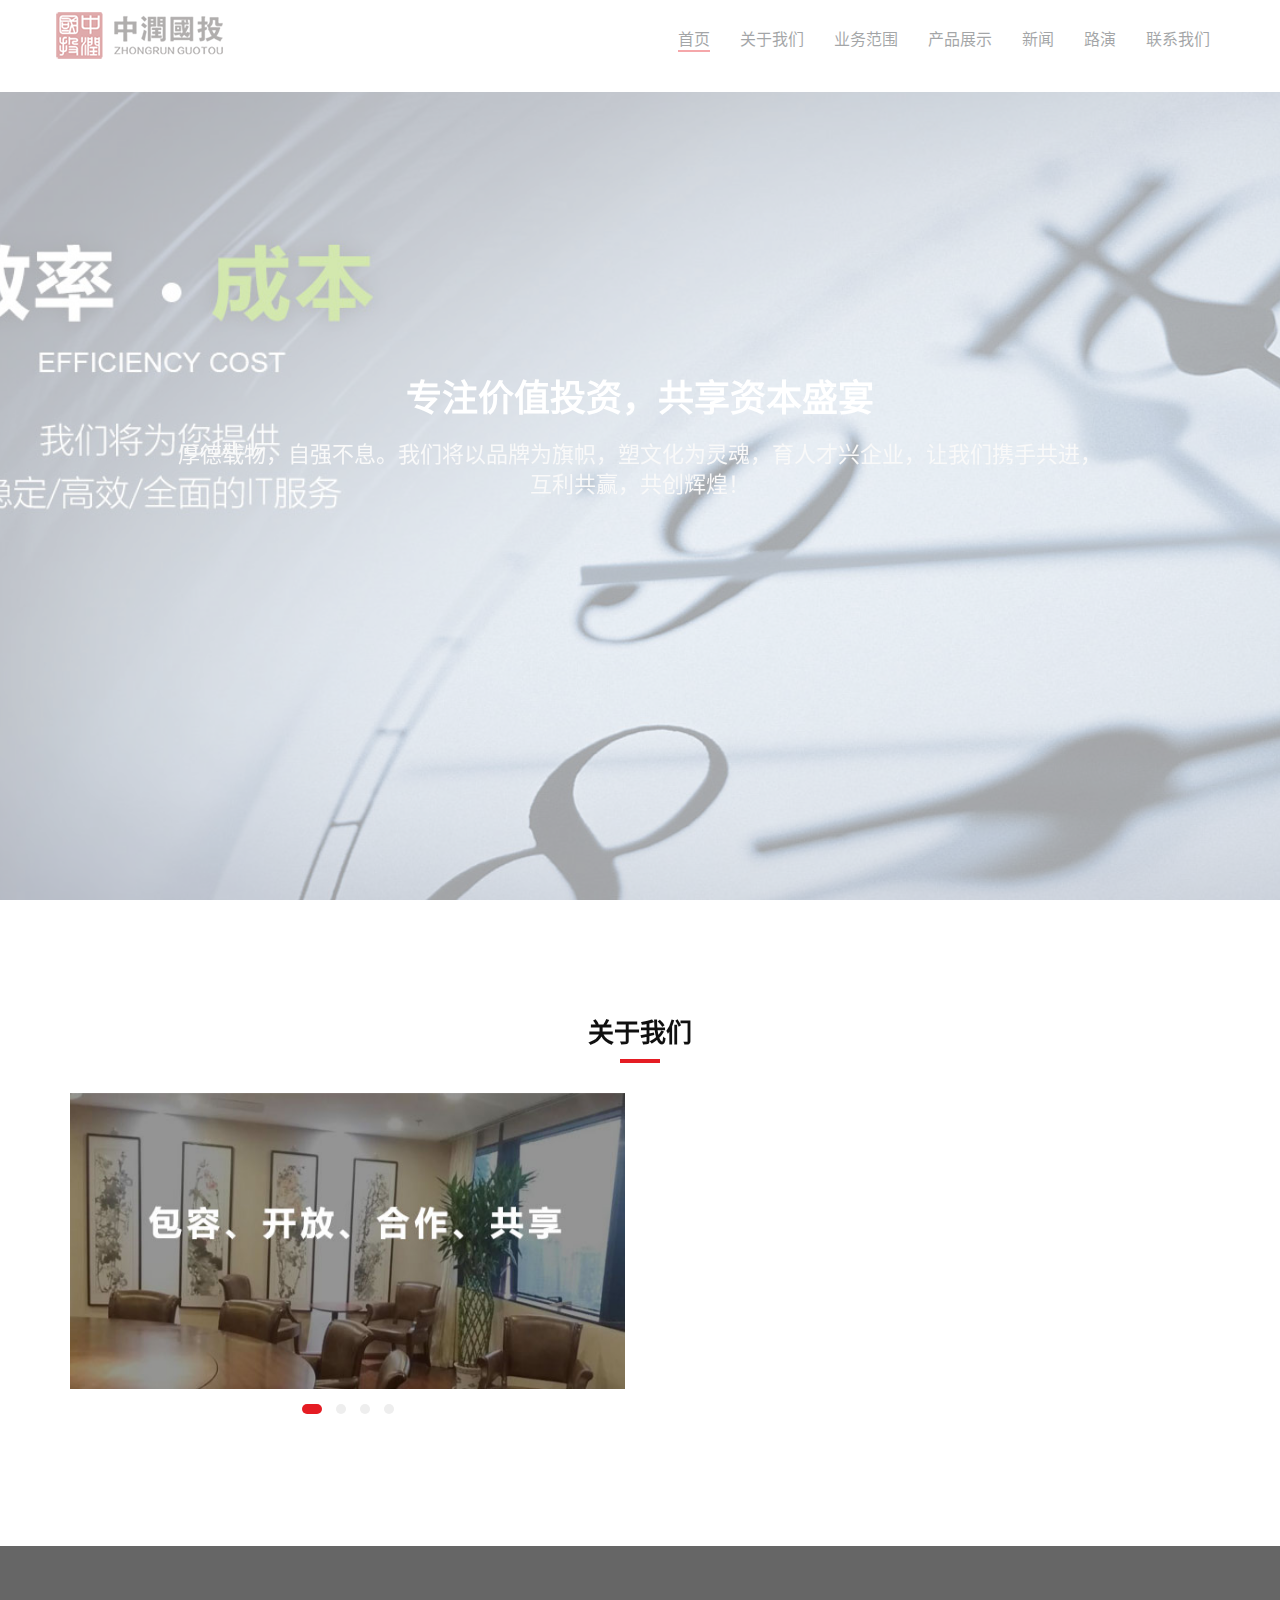
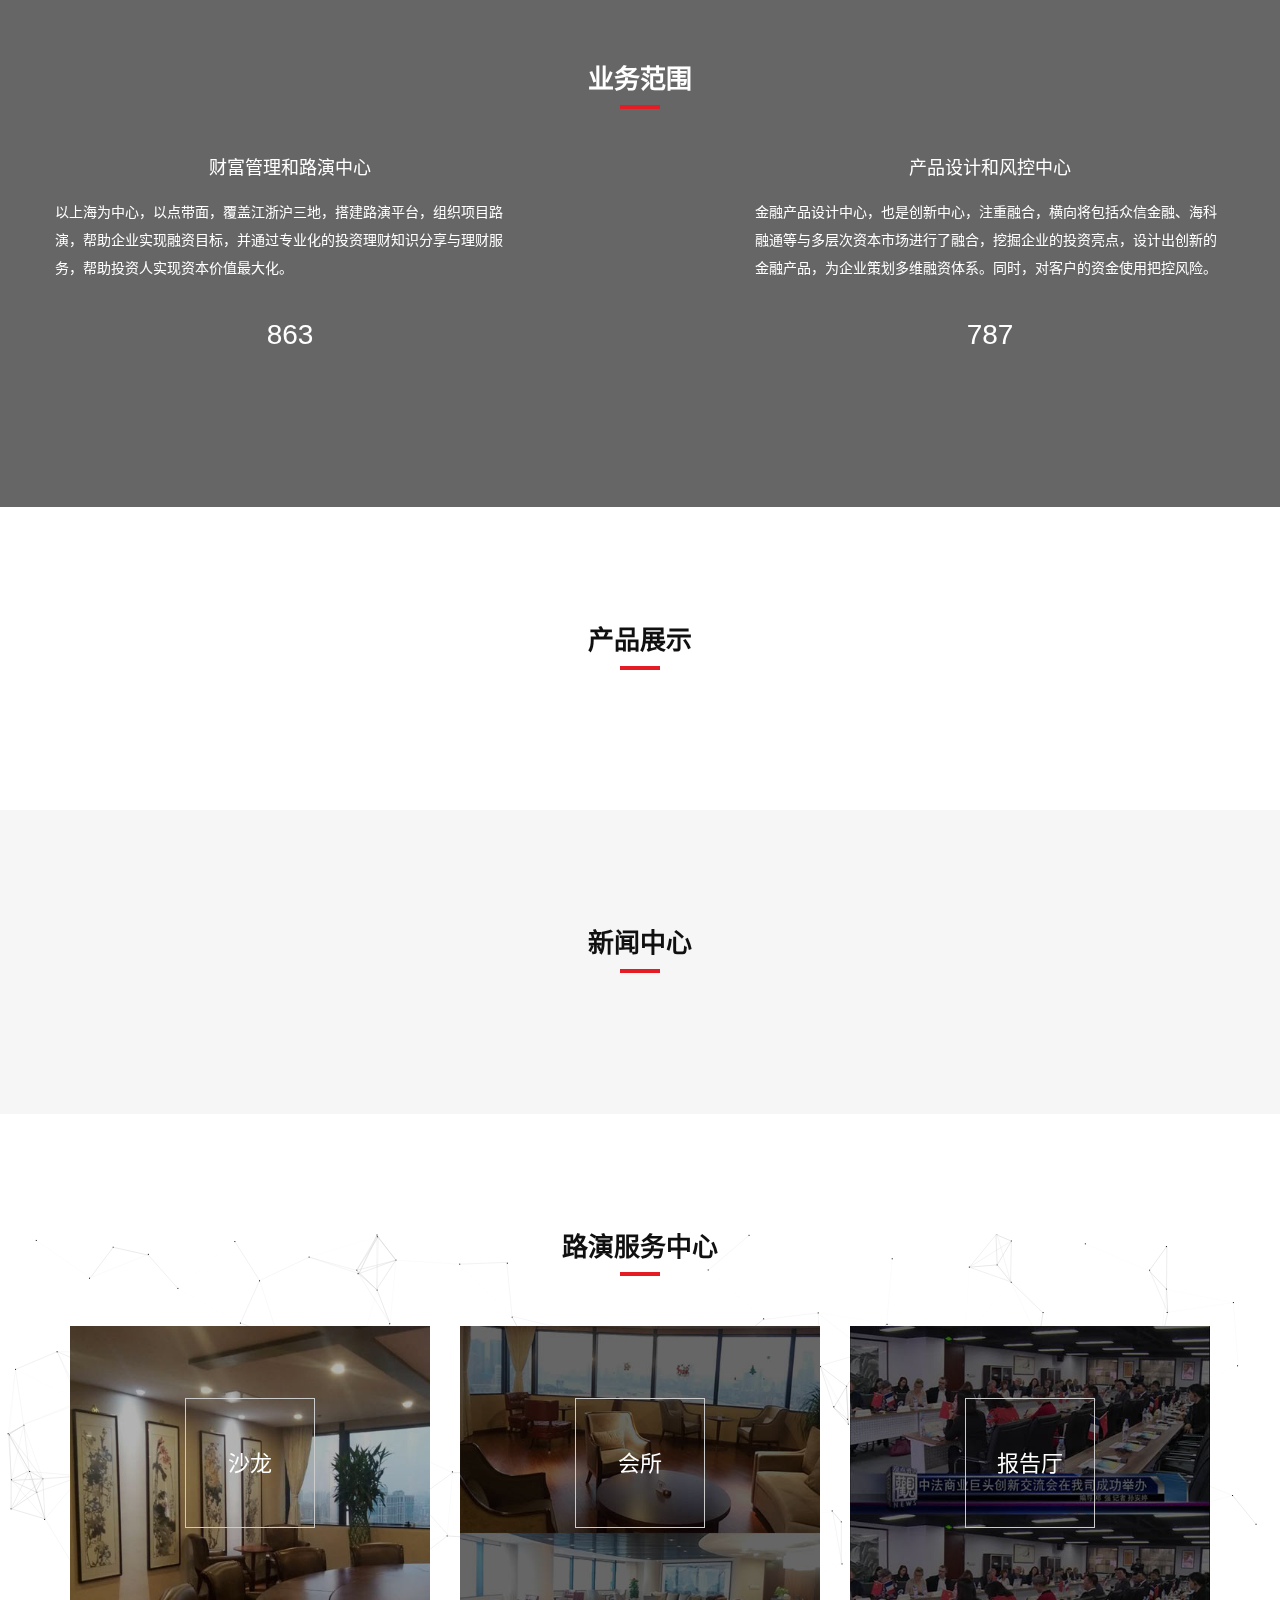
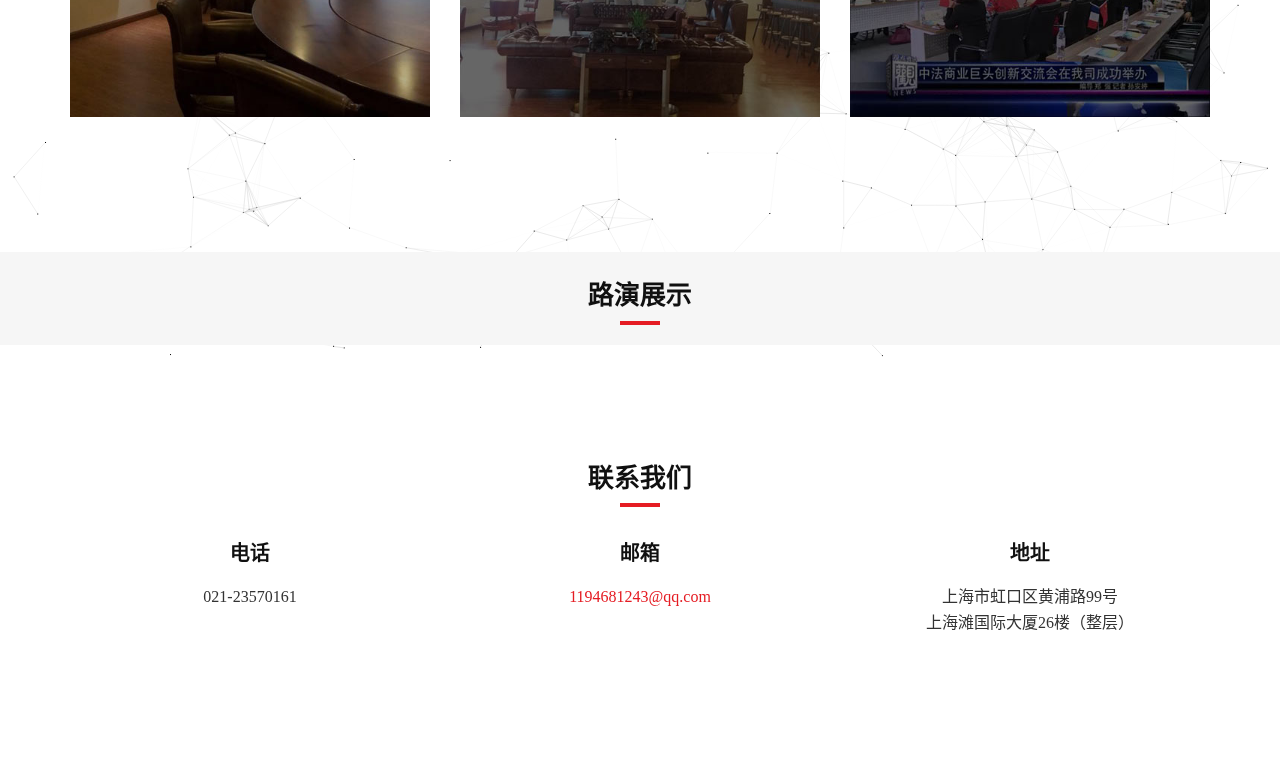
==== 滚动监听.html @ 7d0594b7 "首次提交" ====
<!DOCTYPE html>
<html lang="zh-CN">
<head>
    <meta charset="UTF-8">
    <meta name="renderer" content="webkit">
    <meta http-equiv="X-UA-Compatible" content="IE=edge">
    <meta name="viewport" content="width=device-width, initial-scale=1, maximum-scale=1.0, user-scalable=no">
    <link rel="shortcut icon" href="/favicon.ico" type="image/x-icon">
    <title>首页</title>
    <link type="text/css" rel="stylesheet" href="css/bootstrap.min.css" />
    <link type="text/css" rel="stylesheet" href="css/owl.carousel.css" />
    <link type="text/css" rel="stylesheet" href="css/owl.theme.default.css" />
    <link type="text/css" rel="stylesheet" href="css/magnific-popup.css" />
    <link rel="stylesheet" type="text/css" href="font-awesome-4.7.0/css/font-awesome.min.css">
    <link type="text/css" rel="stylesheet" href="css/style.css" />
    <script src="js/count.js"></script>
    <!--[if lt IE 9]>
    <script src="js/html5shiv.min.js"></script>
    <script src="js/respond.min.js"></script>
    <![endif]-->
</head>
<body>
<script>
    //IE9一下提示升级浏览器
    (function(window) {
        var theUA = window.navigator.userAgent.toLowerCase();
        if ((theUA.match(/msie\s\d+/) && theUA.match(/msie\s\d+/)[0]) || (theUA.match(/trident\s?\d+/) && theUA.match(/trident\s?\d+/)[0])) {
            var ieVersion = theUA.match(/msie\s\d+/)[0].match(/\d+/)[0] || theUA.match(/trident\s?\d+/)[0];
            if (ieVersion < 9) {
                var str = "为了更友好的访问网站，IE浏览器请用IE8以上版本";
                document.writeln("<pre style='text-align:center;color:#333;background-color:#fff; height:100%;border:0;position:fixed;top:0;left:0;width:100%;z-index:1234'>" +
                    "<p style='padding-top:200px;margin:0'><strong>" + str + "<br/></strong></p></pre>");
                document.execCommand("Stop");
            };
        }
    })(window);
</script>
<style type="text/css">


    .slideshow {
      position: absolute;
      width: 100%;
      height: 100%;
      overflow: hidden;
    }

    .slideshow-image {
      position: absolute;
      width: 100%;
      height: 100%;
      background: no-repeat 50% 50%;
      background-size: cover;
      -webkit-animation-name: kenburns;
              animation-name: kenburns;
      -webkit-animation-timing-function: linear;
              animation-timing-function: linear;
      -webkit-animation-iteration-count: infinite;
              animation-iteration-count: infinite;
      -webkit-animation-duration: 16s;
              animation-duration: 16s;
      opacity: 1;
      -webkit-transform: scale(1.2);
              transform: scale(1.2);
    }
    .slideshow-image:nth-child(1) {
      -webkit-animation-name: kenburns-1;
              animation-name: kenburns-1;
      z-index: 3;
    }
    .slideshow-image:nth-child(2) {
      -webkit-animation-name: kenburns-2;
              animation-name: kenburns-2;
      z-index: 2;
    }
    .slideshow-image:nth-child(3) {
      -webkit-animation-name: kenburns-3;
              animation-name: kenburns-3;
      z-index: 1;
    }
    .slideshow-image:nth-child(4) {
      -webkit-animation-name: kenburns-4;
              animation-name: kenburns-4;
      z-index: 0;
    }

    @-webkit-keyframes kenburns-1 {
      0% {
        opacity: 1;
        -webkit-transform: scale(1.2);
                transform: scale(1.2);
      }
      1.5625% {
        opacity: 1;
      }
      23.4375% {
        opacity: 1;
      }
      26.5625% {
        opacity: 0;
        -webkit-transform: scale(1);
                transform: scale(1);
      }
      100% {
        opacity: 0;
        -webkit-transform: scale(1.2);
                transform: scale(1.2);
      }
      98.4375% {
        opacity: 0;
        -webkit-transform: scale(1.21176);
                transform: scale(1.21176);
      }
      100% {
        opacity: 1;
      }
    }

    @keyframes kenburns-1 {
      0% {
        opacity: 1;
        -webkit-transform: scale(1.2);
                transform: scale(1.2);
      }
      1.5625% {
        opacity: 1;
      }
      23.4375% {
        opacity: 1;
      }
      26.5625% {
        opacity: 0;
        -webkit-transform: scale(1);
                transform: scale(1);
      }
      100% {
        opacity: 0;
        -webkit-transform: scale(1.2);
                transform: scale(1.2);
      }
      98.4375% {
        opacity: 0;
        -webkit-transform: scale(1.21176);
                transform: scale(1.21176);
      }
      100% {
        opacity: 1;
      }
    }
    @-webkit-keyframes kenburns-2 {
      23.4375% {
        opacity: 1;
        -webkit-transform: scale(1.2);
                transform: scale(1.2);
      }
      26.5625% {
        opacity: 1;
      }
      48.4375% {
        opacity: 1;
      }
      51.5625% {
        opacity: 0;
        -webkit-transform: scale(1);
                transform: scale(1);
      }
      100% {
        opacity: 0;
        -webkit-transform: scale(1.2);
                transform: scale(1.2);
      }
    }
    @keyframes kenburns-2 {
      23.4375% {
        opacity: 1;
        -webkit-transform: scale(1.2);
                transform: scale(1.2);
      }
      26.5625% {
        opacity: 1;
      }
      48.4375% {
        opacity: 1;
      }
      51.5625% {
        opacity: 0;
        -webkit-transform: scale(1);
                transform: scale(1);
      }
      100% {
        opacity: 0;
        -webkit-transform: scale(1.2);
                transform: scale(1.2);
      }
    }
    @-webkit-keyframes kenburns-3 {
      48.4375% {
        opacity: 1;
        -webkit-transform: scale(1.2);
                transform: scale(1.2);
      }
      51.5625% {
        opacity: 1;
      }
      73.4375% {
        opacity: 1;
      }
      76.5625% {
        opacity: 0;
        -webkit-transform: scale(1);
                transform: scale(1);
      }
      100% {
        opacity: 0;
        -webkit-transform: scale(1.2);
                transform: scale(1.2);
      }
    }
    @keyframes kenburns-3 {
      48.4375% {
        opacity: 1;
        -webkit-transform: scale(1.2);
                transform: scale(1.2);
      }
      51.5625% {
        opacity: 1;
      }
      73.4375% {
        opacity: 1;
      }
      76.5625% {
        opacity: 0;
        -webkit-transform: scale(1);
                transform: scale(1);
      }
      100% {
        opacity: 0;
        -webkit-transform: scale(1.2);
                transform: scale(1.2);
      }
    }
    @-webkit-keyframes kenburns-4 {
      73.4375% {
        opacity: 1;
        -webkit-transform: scale(1.2);
                transform: scale(1.2);
      }
      76.5625% {
        opacity: 1;
      }
      98.4375% {
        opacity: 1;
      }
      100% {
        opacity: 0;
        -webkit-transform: scale(1);
                transform: scale(1);
      }
    }
    @keyframes kenburns-4 {
      73.4375% {
        opacity: 1;
        -webkit-transform: scale(1.2);
                transform: scale(1.2);
      }
      76.5625% {
        opacity: 1;
      }
      98.4375% {
        opacity: 1;
      }
      100% {
        opacity: 0;
        -webkit-transform: scale(1);
                transform: scale(1);
      }
    }




</style>
<header id="home">
    <div class="bg-img" style="background-color:#000;">
        <div class="overlay"></div>
        <div class="slideshow">
          <div class="slideshow-image" style="background-image: url('images/3.jpg')"></div>
          <div class="slideshow-image" style="background-image: url('images/1.jpg')"></div>
          <div class="slideshow-image" style="background-image: url('images/11.jpg')"></div>
          <div class="slideshow-image" style="background-image: url('images/1.jpg')"></div>
        </div>
    </div>
    <nav id="nav" class="navbar nav-transparent">
        <div class="container">
            <div class="navbar-header">
                <div class="navbar-brand">
                    <a href="index.html">
                        <img class="logo img-responsive" src="images/logo.png" alt="logo">
                    </a>
                </div>
                <div class="nav-collapse">
                    <span></span>
                </div>
            </div>

            <ul class="main-nav nav navbar-nav navbar-right">
                <li><a href="#home">首页</a></li>
                <li class="">
                    <a href="#about">关于我们</a>
                    <!--<ul class="dropdown">-->
                        <!--<li><a href="">公司简介</a></li>-->
                        <!--<li><a href="">企业文化</a></li>-->
                        <!--<li><a href="">组织架构</a></li>-->
                        <!--<li><a href="">平移换股保障机制</a></li>-->
                    <!--</ul>-->
                </li>
                <li><a href="#business">业务范围</a></li>
                <li><a href="#pro">产品展示</a></li>
                <li><a href="#news">新闻</a></li>
                <li><a href="#show">路演</a></li>
                <!--<li><a href="#investment">投资者服务中心</a></li>-->
                <li><a href="#contact">联系我们</a>
                </li>
            </ul>

        </div>
    </nav>
    <div class="home-wrapper">
        <div class="container">
            <div class="row">
                <div class="col-md-10 col-md-offset-1">
                    <div class="home-content">
                        <h1 class="white-text">专注价值投资，共享资本盛宴</h1>
                        <h2 class="white-text">
                            厚德载物，自强不息。我们将以品牌为旗帜，塑文化为灵魂，育人才兴企业，让我们携手共进，互利共赢，共创辉煌！
                        </h2>
                        <!--<button class="white-btn">立即咨询</button>-->
                        <!--<button class="main-btn">联系我们</button>-->
                    </div>
                </div>

            </div>
        </div>
    </div>
</header>

<div id="about" class="section md-padding">
    <div class="container">
        <div class="section-header text-center">
            <h2 class="title">关于我们</h2>
        </div>
        <div class="row mt-30">
            <div class="col-md-6">
                <div id="about-slider" class="owl-carousel owl-theme">
                    <a href="#"><img class="img-responsive" src="images/a1.jpg" alt=""></a>
                    <img class="img-responsive" src="images/a2.jpg" alt="">
                    <img class="img-responsive" src="images/a1.jpg" alt="">
                    <img class="img-responsive" src="images/a1.jpg" alt="">
                </div>
            </div>
            <div class="col-md-6">
                <!--<p class="about-p">-->
                    <!--中润国投经济信息服务有限公司是经国家工商总局核准设立，管理总部在上海。公司专注于价值投资和财富管理，搭建独具特色的投资管理平台、强大的资产管理和财富管理服务平台、资本市场项目运营平台、挂牌上市企业股权（股票）对接平台等四大综合平台。目前在上海、杭州、广州、成都、沈阳、广西等地设立了中润国投分公司.-->
                <!--</p>-->
                <!--<p class="about-p">-->
                    <!--润谷东方（北京）国际投资有限责任公司旗下的中润国投经济信息服务有限公司是经国家工商总局审批注册成立的，专业从事项目投资、资产管理以及财富管理，致力于打造非银行类金融服务航母，未来将以企业本身的雄厚实力、广阔的资源背景以及对资本市场的深度了解为支撑...-->
                <!--</p>-->
                <!--<button class="main-btn">更多</button>-->
            </div>
        </div>
    </div>
</div>
<div id="business" class="section md-padding">
    <div class="bg-img" style="background-image: url('./images/4.jpg');">
        <div class="overlay"></div>
    </div>
    <div class="container">
        <div class="section-header text-center">
            <h2 class="title white-text">业务范围</h2>
        </div>
        <div class="row">
            <div class="row mt-30">
                <div class="col-sm-6 col-md-5 text-center">
                    <h4 class="white-text font-normal">财富管理和路演中心</h4>
                    <div class="white-text text-left business-text">
                        以上海为中心，以点带面，覆盖江浙沪三地，搭建路演平台，组织项目路演，帮助企业实现融资目标，并通过专业化的投资理财知识分享与理财服务，帮助投资人实现资本价值最大化。
                    </div>
                    <div class="counter col_fourth">
                        <div class="timer count-title white-text count-number" data-to="9866" data-speed="8000"></div>
                    </div>
                </div>
                <div class="col-sm-0 col-md-1"></div>
                <div class="col-sm-0 col-md-1"></div>
                <div class="col-sm-6 col-md-5 text-center">
                    <h4 class="white-text font-normal">产品设计和风控中心</h4>
                    <div class="white-text text-left business-text">
                        金融产品设计中心，也是创新中心，注重融合，横向将包括众信金融、海科融通等与多层次资本市场进行了融合，挖掘企业的投资亮点，设计出创新的金融产品，为企业策划多维融资体系。同时，对客户的资金使用把控风险。
                    </div>
                    <div class="counter col_fourth">
                        <div class="timer count-title white-text count-number" data-to="8998" data-speed="8000"></div>
                    </div>
                </div>
            </div>
        </div>
    </div>
</div>
<div id="pro" class="section md-padding">
    <div class="container">
        <div class="row">
            <div class="section-header text-center">
                <h2 class="title">产品展示</h2>
            </div>
        </div>
    </div>
</div>

<div id="news" class="section md-padding bg-grey">
    <div class="container">
        <div class="row">
            <div class="section-header text-center">
                <h2 class="title">新闻中心</h2>
            </div>
        </div>
        <div class="row">
            <div class="col-xs-6 col-md-4 col-sm-4">

            </div>
        </div>
    </div>
</div>

<div id="show" class="section md-padding">
    <div id="mycanves" style="position: relative;">
        <div class="container" id="canvesheight">
            <div class="row">
                <div class="section-header text-center">
                    <h2 class="title">路演服务中心</h2>
                </div>
            </div>
            <div class="row mt-30">
                <div class="col-sm-4 col-md-4 mb-15">
                    <a href="#">
                    <div class="luyan">
                        <div class="ly-img"><img src="images/luyan2.jpg" class="img-responsive"></div>
                        <div class="ly-name">
                            <span class="num num5 white-text">沙龙</span>
                            <div class="ly-text white-text">
                                投资人可以随时来我公司跟进项目进度、上市进度和业务增长进度，所投项目是否达到预计增长率，上市计划是否如期进行，您都可以在这里找到答案，如果客户觉得项目不错，也可以追加投资，项目的多元化可以让您分散投资，保值增值，拥有财富自由！
                            </div>
                        </div>
                    </div>
                    </a>
                </div>
                <div class="col-sm-4 col-md-4 mb-15">
                    <div class="luyan">
                        <div class="ly-img"><img src="images/luyan3.jpg" class="img-responsive"></div>
                        <div class="ly-name">
                            <span class="num num4 white-text">会所</span>
                            <div class="ly-text white-text">
                                我们提供优质的会所接待服务，欢迎客户伙伴邀约知己好友前来参观，也可以和我们的工作人员交流投资热点，商讨新形势下投资人的选择。中润国投作为一家有实力、有潜力的公司，愿意每一位有投资实力、投资意向的客户前来参观，无论您是经人介绍前来，还是和我们的客户一块前来，我们 都会用饱满的热情、周到的服务欢迎您的到来！
                            </div>
                        </div>
                    </div>
                </div>
                <div class="col-sm-4 col-md-4 mb-15">
                    <div class="luyan">
                        <div class="ly-img"><img src="images/luyan4.jpg" class="img-responsive"></div>
                        <div class="ly-name">
                            <span class="num num6 white-text">报告厅</span>
                            <div class="ly-text white-text">
                                报告厅报告厅报告厅报告厅报告厅报告厅报告厅报告厅报告厅报告厅报告厅报告厅报告厅报告厅报告厅报告厅报告厅报告厅报告厅报告厅报告厅报告厅报告厅报告厅报告厅报告厅报告厅报告厅报告厅
                            </div>
                        </div>
                    </div>
                </div>
            </div>

        </div>

    </div>
    <script src="js/canvas-nest.min.js"></script>
</div>

<div class="bg-grey">
    <div class="container">
        <div class="row mt-30">
            <div class="section-header text-center">
                <h2 class="title">路演展示</h2>
            </div>
        </div>
    </div>
</div>

<div id="contact" class="section md-padding">
    <div class="container">
        <div class="row">
            <div class="section-header text-center">
                <h2 class="title">联系我们</h2>
            </div>
            <div class="col-xs-6 col-md-4 col-sm-4">
                <div class="contact">
                    <i class="fa fa-phone"></i>
                    <h3>电话</h3>
                    <p>021-23570161</p>
                </div>
            </div>
            <div class="col-xs-6 col-md-4 col-sm-4">
                <div class="contact">
                    <i class="fa fa-envelope"></i>
                    <h3>邮箱</h3>
                    <p><a href="" class="__cf_email__">1194681243@qq.com</a></p>
                </div>
            </div>
            <div class="col-xs-12 col-md-4 col-sm-4">
                <div class="contact">
                    <i class="fa fa-map-marker"></i>
                    <h3>地址</h3>
                    <p>上海市虹口区黄浦路99号<br>上海滩国际大厦26楼（整层）</p>
                </div>
            </div>
            <!--<div class="col-md-8 col-md-offset-2">-->
                <!--<form class="contact-form">-->
                    <!--<input type="text" class="input" placeholder="您的称呼">-->
                    <!--<input type="email" class="input" placeholder="电子邮件">-->
                    <!--<input type="text" class="input" placeholder="联系电话">-->
                    <!--<textarea class="input" placeholder="咨询内容"></textarea>-->
                    <!--<button class="main-btn">提交留言</button>-->
                <!--</form>-->
            <!--</div>-->
        </div>
    </div>
</div>

<div id="back-to-top"></div>
<div id="preloader">
    <div class="preloader">
        <span></span>
        <span></span>
        <span></span>
        <span></span>
    </div>
</div>


<script src="js/jquery.min.js"></script>
<script type="text/javascript" src="js/bootstrap.min.js"></script>
<script type="text/javascript" src="js/owl.carousel.min.js"></script>
<script type="text/javascript" src="js/jquery.magnific-popup.js"></script>
<script type="text/javascript" src="js/main.js"></script>
<script src="js/count.js"></script>

<script src="js/divhover.js"></script>
<script>
    $(".num5").num({Type:'num5'});
    $(".num4").num({Type:'num4'});
    $(".num6").num({Type:'num6'});
</script>
</body>
</html>
---- css/style.css ----
body{font-family:"微软雅黑",'Microsoft YaHei';font-size:16px;line-height:1.6;overflow-x:hidden;color:#333333}
h1,h2,h3,h4,h5,h6{font-weight:700;margin-top:0;margin-bottom:20px;color:#101010}
h1{font-size:36px}
h2{font-size:26px;}
h3{font-size:20px}
h4{font-size:18px}
h5{font-size:16px}
.mt-30{
    margin-top: 30px;
}
.mb-15{
    margin-bottom: 15px;
}
.font-normal{
	font-weight:normal;
}
a{color:#e51c23;text-decoration:none;-webkit-transition:.2s opacity;transition:.2s opacity}
a:hover,a:focus{text-decoration:none;outline:0;opacity:.8;color:#e51c23}
.main-color{color:#e51c23}
.white-text{color:#fff}
::-moz-selection{background-color:#e51c23;color:#fff}
::selection{background-color:#e51c23;color:#fff}
ul,ol{margin:0;padding:0;list-style:none}
.section{position:relative}
.md-padding{padding-top:120px;padding-bottom:120px}
.sm-padding{padding-top:60px;padding-bottom:60px}
.bg-grey{background-color:#f6f6f6;}
.bg-dark{background-color:#1c1d21}
.bg-img{position:absolute;left:0;top:0;right:0;bottom:0;z-index:-1;background-position:center;background-size:cover;background-attachment:fixed}
.bg-img .overlay{position:absolute;left:0;top:0;right:0;bottom:0;opacity:.6;background:#000}
.section-header{position:relative;margin-bottom:0px}
.section-header .title{text-transform:capitalize}
.title:after{content:"";display:block;height:4px;width:40px;background-color:#e51c23;margin-top:10px}
.text-center .title:after{margin:10px auto 0}
input[type=text],input[type=email],input[type=password],input[type=number],input[type=date],input[type=url],input[type=tel],textarea{
    height:40px;width:100%;border:0;
    background:#ddd;
    border-bottom:2px solid #ddd;
    color:#333;
    padding:0 10px;
    opacity:.5;
    -webkit-transition:.2s border-color,.2s opacity;transition:.2s border-color,.2s opacity;
}
textarea{padding:10px;min-height:80px;resize:vertical}
input[type=text]:focus,input[type=email]:focus,input[type=password]:focus,input[type=number]:focus,input[type=date]:focus,input[type=url]:focus,input[type=tel]:focus,textarea:focus{
    border-color:#e51c23;opacity:1}
.main-btn,.white-btn,.outline-btn{
	display:inline-block;
	padding:2px 15px;
	margin:3px;
	border:2px solid transparent;
	border-radius:3px;
	-webkit-transition:.2s opacity;
	transition:.2s opacity;
    font-size:14px;
}
.main-btn{
	background:#e51c23;color:#fff
}
.white-btn{background:#fff;color:#10161a!important}
.outline-btn{background:0 0;color:#e51c23!important;border-color:#e51c23}
.main-btn:hover,.white-btn:hover,.outline-btn:hover{opacity:.8}
.navbar-brand{padding:0;height: 72px; max-height: 72px;}
.navbar-brand .logo{max-height:72px;display:block}
.about-p{
    font-size: 14px;
    line-height: 28px;
}
.business-text{
	font-size: 14px;
	line-height: 28px;
}
.count-title{
	font-size: 28px;
	margin-top: 30px;
	margin-bottom: 30px;
	/*color:#e51c23;*/
	font-family: arial, helvetica, sans-serif;
}


#nav{padding:10px 0;background:#fff;-webkit-transition:.2s padding;transition:.2s padding;z-index:999}
#nav.navbar{border:0;border-radius:0;margin-bottom:0}
#nav.fixed-nav{position:fixed;left:0;right:0;background-color:#fff!important;border-bottom:1px solid #eee}
#nav.nav-transparent{background:#fff;}
@media only screen and (min-width:768px){
	.main-nav li{padding:0 15px}
	.main-nav li a{-webkit-transition:.2s color;transition:.2s color}
	.main-nav>li>a{color:#10161a;padding:20px 0}
	#nav.nav-transparent:not(.fixed-nav) .main-nav>li>a{color:#10161a}
	.main-nav>li>a:hover,.main-nav>li>a:focus,.main-nav>li.active>a{background:0 0;color:#e51c23}
	.main-nav>li>a:after{content:"";display:block;background-color:#e51c23;height:2px;width:0%;-webkit-transition:.2s width;transition:.2s width}
	.main-nav>li>a:hover:after,.main-nav>li.active>a:after{width:100%}.has-dropdown{position:relative}.has-dropdown>a:before{font-family:fontawesome;content:"\f054";font-size:6px;margin-left:6px;float:right;-webkit-transform:rotate(90deg);-ms-transform:rotate(90deg);transform:rotate(90deg);-webkit-transition:.2s transform;transition:.2s transform}
	.dropdown{position:absolute;right:-50%;top:0;background-color:#e51c23;width:200px;-webkit-box-shadow:0 5px 5px -5px rgba(53,64,82,.2);box-shadow:0 5px 5px -5px rgba(53,64,82,.2);-webkit-transform:translateY(15px) translateX(50%);-ms-transform:translateY(15px) translateX(50%);transform:translateY(15px) translateX(50%);opacity:0;visibility:hidden;-webkit-transition:.2s all;transition:.2s all}
	.main-nav>.has-dropdown>.dropdown{top:100%;right:50%}.main-nav>.has-dropdown>.dropdown .dropdown.dropdown-left{right:150%}
	.dropdown li a{display:block;color:#fff;border-top:1px solid rgba(250,250,250,.1);padding:10px 0}
	.dropdown li:nth-child(1) a{border-top:0}
	.has-dropdown:hover>.dropdown{opacity:1;visibility:visible;-webkit-transform:translateY(0px) translateX(50%);-ms-transform:translateY(0px) translateX(50%);transform:translateY(0px) translateX(50%)}
	.has-dropdown:hover>a:before{-webkit-transform:rotate(0deg);-ms-transform:rotate(0deg);transform:rotate(0deg)}.nav-collapse{display:none}
}

@media only screen and (max-width:767px){
	.navbar-brand{height: 60px; max-height: 60px;}
	.navbar-brand .logo{max-height:60px;}

	#nav{padding:10px;}
	#nav.nav-transparent{background:#fff}
	.main-nav{
		position:fixed;right:0;
		height:calc(100vh - 80px);
		-webkit-box-shadow:0 80px 0 0 #1c1d21;
		box-shadow:0 80px 0 0 #1c1d21;
		max-width:250px;
		width:0%;
		-webkit-transform:translateX(100%);
		-ms-transform:translateX(100%);transform:translateX(100%);
		margin:0;overflow-y:auto;background:#1c1d21;-webkit-transition:.2s all;transition:.2s all;
	}
	#nav.open .main-nav{-webkit-transform:translateX(0%);-ms-transform:translateX(0%);transform:translateX(0%);width:100%}
	.main-nav li{border-top:1px solid rgba(250,250,250,.1)}
	.main-nav li a{display:block;color:#fff;-webkit-transition:.2s all;transition:.2s all}
	.main-nav>li.active{border-left:6px solid #e51c23}
	.main-nav li a:hover,.main-nav li a:focus{background-color:#e51c23;color:#fff;opacity:1}
	.has-dropdown>a:after{content:"\f054";font-family:fontawesome;float:right;-webkit-transition:.2s -webkit-transform;transition:.2s -webkit-transform;transition:.2s transform;transition:.2s transform,.2s -webkit-transform}
	.dropdown{opacity:0;visibility:hidden;height:0;background:rgba(250,250,250,.1)}.dropdown li a{padding:6px 10px}
	.has-dropdown.open-drop>a:after{-webkit-transform:rotate(90deg);-ms-transform:rotate(90deg);transform:rotate(90deg)}
	.has-dropdown.open-drop>.dropdown{opacity:1;visibility:visible;height:auto;-webkit-transition:.2s all;transition:.2s all}
}
.nav-collapse{
	position:relative;
	float:right;
	width:30px;height:30px;
	margin-top:5px;
	margin-right:5px;
	cursor:pointer;z-index:99999;
}
.nav-collapse span{
	display:block;
	-webkit-transform:translate(-50%,-50%);
	-ms-transform:translate(-50%,-50%);
	transform:translate(-50%,-50%);
	position:absolute;
	top:50%;left:50%;
	width:25px
}
.nav-collapse span:before,.nav-collapse span:after{content:"";display:block}

.nav-collapse span,.nav-collapse span:before,.nav-collapse span:after{
	height:4px;background:#10161a;
	-webkit-transition:.2s all;
	transition:.2s all;
}
.nav-collapse span:before{
	-webkit-transform:translate(0%,10px);
	-ms-transform:translate(0%,10px);
	transform:translate(0%,10px)}
	.nav-collapse span:after{-webkit-transform:translate(0%,-14px);
	-ms-transform:translate(0%,-14px);
	transform:translate(0%,-14px)
}
	#nav.open .nav-collapse span{background:0 0}
#nav.open .nav-collapse span:before{
		-webkit-transform:translateY(0px) rotate(-135deg);
	-ms-transform:translateY(0px) rotate(-135deg);
	transform:translateY(0px) rotate(-135deg)}
	#nav.open .nav-collapse span:after{-webkit-transform:translateY(-4px) rotate(135deg);
	-ms-transform:translateY(-4px) rotate(135deg);
	transform:translateY(-4px) rotate(135deg)
}
	header{position:relative}
	#home{height:100vh}
	#home .home-wrapper{
		position:absolute;left:0;right:0;top:50%;
		-webkit-transform:translateY(-50%);
		-ms-transform:translateY(-50%);
		transform:translateY(-50%);
		text-align:center
	}
	.home-content h1{text-transform:uppercase}
.home-content h2{font-size:22px;color:#eee;font-weight: normal;line-height: 30px;}
	home-content button{margin-top:20px}
	.header-wrapper h2{display:inline-block;margin-bottom:0}
	.header-wrapper .breadcrumb{float:right;background:0 0;margin-bottom:0}
	.header-wrapper .breadcrumb .breadcrumb-item.active{color:#868f9b}
	.breadcrumb>li+li:before{color:#868f9b}
	.about{position:relative;text-align:center;padding:40px 20px;border:1px solid #eee;margin:15px 0}
	.about i{font-size:36px;color:#e51c23;margin-bottom:20px}
	.about:after{content:"";background-color:#1c1d21;position:absolute;left:0;top:0;bottom:0;width:0%;z-index:-1;-webkit-transition:.2s width;transition:.2s width}.about:hover:after{width:100%}.about h3{-webkit-transition:.2s color;transition:.2s color}
	.about:hover h3{color:#fff}.work{position:relative;padding:20px}.work>img{width:100%}.work .overlay{background:#1c1d21;position:absolute;top:0;left:0;right:0;bottom:0;opacity:0;-webkit-transition:.2s opacity;transition:.2s opacity;-webkit-transition-delay:.2s;transition-delay:.2s}.work:hover .overlay{-webkit-transition-delay:0s;transition-delay:0s;opacity:.8}.work .work-content{position:absolute;left:25px;right:25px;top:50%;text-align:center;-webkit-transform:translateY(-50%);-ms-transform:translateY(-50%);transform:translateY(-50%)}.work .work-content h3{-webkit-transform:translateY(100%);-ms-transform:translateY(100%);transform:translateY(100%);opacity:0;color:#fff;margin-bottom:10px;-webkit-transition:.2s all;transition:.2s all;-webkit-transition-delay:.1s;transition-delay:.1s}.work:hover .work-content h3{-webkit-transform:translateY(0%);-ms-transform:translateY(0%);transform:translateY(0%);opacity:1;-webkit-transition-delay:.1s;transition-delay:.1s}.work .work-content span{display:block;text-transform:uppercase;-webkit-transform:translateY(100%);-ms-transform:translateY(100%);transform:translateY(100%);opacity:0;color:#e51c23;margin-bottom:5px;-webkit-transition:.2s all;transition:.2s all;-webkit-transition-delay:.2s;transition-delay:.2s}
	.work:hover .work-content span{
		-webkit-transform:translateY(0%);-ms-transform:translateY(0%);transform:translateY(0%);
		opacity:1;-webkit-transition-delay:0s;transition-delay:0s
	}
	.work .work-link{text-align:center;margin-top:20px;opacity:0;-webkit-transition:.2s opacity;transition:.2s opacity}
	.work .work-link a{display:inline-block;width:50px;height:50px;background-color:#e51c23;color:#fff;line-height:50px;text-align:center}.work:hover .work-link{-webkit-transition-delay:.2s;transition-delay:.2s;opacity:1}.service{position:relative;padding:40px 20px 40px 70px;margin:15px 0;border:1px solid #eee}.service i{position:absolute;left:20px;text-align:center;font-size:32px;color:#e51c23;border-radius:50%}
	.service:after{content:"";background-color:#1c1d21;position:absolute;left:0;top:0;bottom:0;width:0%;z-index:-1;-webkit-transition:.2s width;transition:.2s width}.service:hover:after{width:100%}.service h3{-webkit-transition:.2s color;transition:.2s color}
	.service:hover h3{color:#fff}
	.feature{margin:15px 0}
	.feature i{float:left;padding:5px;border-radius:50%;color:#e51c23;border:1px solid #e51c23;margin-right:5px}
	.number{text-align:center;margin:15px 0}
	.number i{color:#e51c23;font-size:36px;margin-bottom:20px}
	.number h3{font-size:36px;margin-bottom:10px}
	.pricing{position:relative;text-align:center;border:1px solid #eee;background-color:#fff;z-index:11;margin:15px 0}
	.pricing::after{content:"";background-color:#1c1d21;position:absolute;left:0;right:0;top:0;height:0%;z-index:-1;-webkit-transition:.2s height;transition:.2s height}.pricing:hover:after{height:100%}.pricing .price-head{position:relative;margin-bottom:20px}.pricing .price-title{display:block;padding:40px 0 20px;text-transform:uppercase;-webkit-transition:.2s color;transition:.2s color}.pricing:hover .price-title{color:#e51c23}
	.pricing .price{position:relative;width:140px;height:140px;line-height:140px;text-align:center;margin:auto;border-radius:50%;border:2px solid #e51c23}
	.pricing .price h3{font-size:42px;margin:0;-webkit-transition:.2s color;transition:.2s color;-webkit-transform:translateY(-50%);-ms-transform:translateY(-50%);transform:translateY(-50%);top:50%;position:absolute;left:0;right:0}
	.pricing:hover .price h3{color:#fff}.pricing .duration{display:block;font-size:14px;text-transform:uppercase;color:#10161a;-webkit-transition:.2s color;transition:.2s color}.pricing:hover .duration{color:#fff}.pricing .price-btn{padding-top:20px;padding-bottom:40px}.testimonial{margin:15px 0}.testimonial-meta{position:relative;padding-left:90px;height:70px;margin-bottom:20px;padding-top:10px}.testimonial img{position:absolute;left:0;top:0;width:70px!important;height:70px!important;border-radius:50%}.testimonial h3{margin-bottom:5px}.testimonial span{font-size:14px;color:#e51c23;text-transform:uppercase}.team{position:relative;background-color:#f4f4f4;padding:40px 20px;margin:15px 0}.team::after{content:"";background-color:#1c1d21;position:absolute;left:0;right:0;top:0;height:0%;z-index:1;-webkit-transition:.2s height;transition:.2s height}.team:hover:after{height:100%}.team-img{position:relative;margin-bottom:20px;z-index:11}.team-img>img{width:100%}.team .overlay{background:#1c1d21;position:absolute;bottom:0;left:0;right:0;top:0;opacity:0;-webkit-transition:.2s opacity;transition:.2s opacity}.team:hover .overlay{opacity:.8}
	.team .team-content{text-align:center;position:relative;z-index:11}.team .team-content h3{margin-bottom:10px;-webkit-transition:.2s color;transition:.2s color}
	.team .team-content span{font-size:14px;text-transform:uppercase;-webkit-transition:.2s color;transition:.2s color}.team:hover .team-content h3{color:#fff}.team:hover .team-content span{color:#e51c23}
.team .team-social{position:absolute;top:0;right:0;opacity:0;-webkit-transition:.2s opacity;transition:.2s opacity}.team .team-social a{display:block;line-height:50px;width:50px;text-align:center;background-color:#e51c23;color:#fff}.team:hover .team-social{opacity:1}.blog{background-color:#fff;margin:15px 0}.blog .blog-content{padding:20px 20px 40px}.blog .blog-meta{margin-bottom:20px}.blog .blog-meta li{display:inline-block;font-size:14px;color:#10161a;margin-right:10px}
.blog .blog-meta li i{color:#e51c23;margin-right:5px}#main .blog .blog-content{padding:20px 0 0}#main .blog{margin-top:0}.blog-tags{margin:40px 0}.blog-tags h5{margin-bottom:0;display:inline-block}.blog-tags a{display:inline-block;padding:6px 13px;font-size:14px;margin:2px 0;background:#f4f4f4;color:#10161a}.blog-tags a:hover{color:#fff;background-color:#6195ff}.blog-tags a i{margin-right:3px;color:#6195ff}.blog-tags a:hover i{color:#fff}.blog-author{margin:40px 0}.blog-author .media .media-left{padding-right:20px}.blog-author .media{padding:20px;border:1px solid #eee}.blog-author .media .media-heading{padding-bottom:20px;margin-bottom:20px;border-bottom:1px solid #eee}
.blog-author .media .media-heading h3{display:inline-block;margin:0;text-transform:uppercase}
.blog-author .media .media-heading .author-social{float:right}
.blog-author .author-social a{display:inline-block;width:24px;height:24px;text-align:center;line-height:24px;border-radius:3px;margin-left:5px;color:#fff;background-color:#6195ff}
.blog-comments{margin:40px 0}
.blog-comments .media{padding:20px;background-color:#fff;border-top:1px solid #eee;border-bottom:0;border-right:1px solid #eee;border-left:1px solid #eee;margin-top:0}
.blog-comments .media:first-child{border-bottom:0}.blog-comments .media:last-child{border-bottom:1px solid #eee}
.blog-comments .media .media-left{padding-right:20px}
.blog-comments .media .media-body .media-heading{text-transform:uppercase;margin-bottom:10px}
.blog-comments .media .media-body .media-heading .time{font-size:12px;margin-left:20px;font-weight:400;color:#868f9b}
.blog-comments .media .media-body .media-heading .reply{float:right;margin:0;font-size:12px;text-transform:uppercase;font-weight:400}
.blog-comments .media.author{background-color:#f4f4f4;border-color:#e51c23;border-bottom:1px solid #e51c23}
.blog-comments .media.author>.media-body>.media-heading{color:#e51c23}
.blog-comments .media.author+.media{border-top:0}
.reply-form{margin:40px 0}
.reply-form form .input,.reply-form form .input,.reply-form form textarea{margin-bottom:20px}
.reply-form form .input,.reply-form form .input{width:calc(50% - 10px);display:inline-block}
.reply-form form .input:nth-child(2){margin-left:15px}#aside .widget{margin-bottom:40px}
.widget h3{text-transform:uppercase}#aside .widget-search{position:relative}
#aside .widget-search .search-input{padding-right:50px}
#aside .widget-search .search-btn{position:absolute;right:0;bottom:0;width:40px;height:40px;border:0;line-height:40px;background-color:transparent;color:#e51c23}
.widget-category a{display:block;font-size:14px;color:#354052;border-bottom:1px solid #eee;padding:5px}
.widget-category a:nth-child(1){border-top:1px solid #eee}.widget-category a span{float:right;color:#e51c23}
.widget-category a:hover{color:#e51c23}.widget-tags a{display:inline-block;padding:6px 13px;font-size:14px;margin:2px 0;background:#f4f4f4;color:#10161a}
.widget-tags a:hover{color:#fff;background-color:#e51c23}.widget-post{min-height:70px;margin-bottom:25px}
.widget-post img{display:block;float:left;margin-right:10px;margin-top:5px}.widget-post a{display:block;color:#10161a}.widget-post a:hover{color:#e51c23}
.widget-post .blog-meta{display:inline-block}.widget-post .blog-meta li{display:inline-block;margin-right:5px;color:#e51c23;font-size:12px}
.widget-post li i{color:#e51c23;margin-right:5px}
.contact{margin:15px 0;text-align:center}
.contact i{font-size:36px;color:#e51c23;margin-bottom:20px}
.contact-form{text-align:center;margin-top:40px}.contact-form .input{margin-bottom:20px}
.contact-form .input:nth-child(1),.contact-form .input:nth-child(2){width:calc(50% - 10px)}
.contact-form .input:nth-child(2){margin-left:15px}#footer{position:relative}.footer-logo{text-align:center;margin-bottom:40px}
.footer-logo>a>img{max-height:80px}.footer-follow{text-align:center;margin-bottom:20px}
.footer-follow li{display:inline-block;margin-right:10px;margin-bottom:13px}
.footer-follow li a{display:inline-block;width:50px;height:50px;line-height:50px;text-align:center;border-radius:3px;background-color:#e51c23;color:#fff}
.footer-copyright p{text-align:center;font-size:14px;text-transform:uppercase;margin:0}
@media only screen and (max-width:991px){

}
@media only screen and (max-width:767px){
    body{
        font-size: 14px;
    }
	.md-padding {
		padding-top: 90px;
		padding-bottom: 0px;
	}
	.count-title{
		font-size: 22px;
		margin-top:0px;
		margin-bottom: 30px;
		/*border-bottom: 1px #4f5f65 solid;*/
	}
	.row {
		 margin-right: 0px;
		 margin-left: 0px;
	}
    .contact i{
        font-size:22px;color:#e51c23;margin-bottom:8px;
    }
    .contact h3{
        font-size: 14px;
        font-weight:normal;
        margin-bottom: 10px;
    }
	.section-header h2.title{font-size:22px}
	.main-btn,.default-btn,.outline-btn,.white-btn{padding:3px 10px;font-size:14px}
	.home-content h1{font-size:22px}
	.home-content h2{font-size:14px;color:#eee;font-weight: normal;line-height: 24px;}
	.header-wrapper h2{margin-bottom:20px;text-align:center;display:block}
	.header-wrapper .breadcrumb{float:none;text-align:center}
}
@media only screen and (max-width:480px){
	#portfolio [class*=col-xs]{width:100%}
	#numbers [class*=col-xs]{width:100%}
	.contact-form .input:nth-child(1),.contact-form .input:nth-child(2){width:100%}
	.contact-form .input:nth-child(2){margin-left:0}.reply-form form .input,.reply-form form .input{width:100%}
	.reply-form form .input:nth-child(2){margin-left:0}
	.blog-author .media .media-left{display:block;padding-right:0;margin-bottom:20px}.blog-author .media{text-align:center}
	.blog-author .media .media-heading .author-social{margin-top:10px;float:none}
	.blog-author .media .media-left img{margin:auto}.blog-comments .media .media{margin:0 -15px}}
	.owl-theme .owl-dots .owl-dot span{border:0;background:#eee;-webkit-transition:.2s all;transition:.2s all}
	.owl-theme .owl-dots .owl-dot:hover span{background:#e51c23}.owl-theme .owl-dots .owl-dot.active span{background:#e51c23;width:20px}
	.owl-theme .owl-nav{opacity:0;-webkit-transition:.2s opacity;transition:.2s opacity}.owl-theme:hover .owl-nav{opacity:1}
	.owl-theme .owl-nav [class*=owl-]{
		position:absolute;
        top:50%;
		-webkit-transform:translateY(-50%);
		-ms-transform:translateY(-50%);
		transform:translateY(-50%);
		background:#e51c23;
        color:#fff;
        padding:0;
        width:40px;
        height:40px;
        border-radius:3px;
        line-height:40px;
        margin:0
	}
	.owl-theme .owl-prev{left:0}.owl-theme .owl-next{right:0}
	.owl-theme .owl-nav [class*=owl-]:hover{opacity:.8;background:#e51c23}
	#back-to-top{display:none;position:fixed;bottom:20px;right:20px;width:50px;height:50px;line-height:50px;text-align:center;background:#e51c23;border-radius:3px;color:#fff;z-index:9999;-webkit-transition:.2s opacity;transition:.2s opacity;cursor:pointer}
	#back-to-top:after{content:"\f106";font-family:fontawesome}
	#back-to-top:hover{opacity:.8}#preloader{position:fixed;left:0;top:0;bottom:0;right:0;background-color:#fff;z-index:99999}
	.preloader{position:absolute;left:50%;top:50%;-webkit-transform:translate(-50%,-50%);-ms-transform:translate(-50%,-50%);transform:translate(-50%,-50%)}
	.preloader span{display:inline-block;background-color:#e51c23;width:25px;height:25px;-webkit-animation:1s preload ease-in-out infinite;animation:preload 1s ease-in-out infinite;-webkit-transform:scale(0);-ms-transform:scale(0);transform:scale(0);border-radius:50%}
	.preloader span:nth-child(1){-webkit-animation-delay:0s;animation-delay:0s}
	.preloader span:nth-child(2){-webkit-animation-delay:.1s;animation-delay:.1s}
	.preloader span:nth-child(3){-webkit-animation-delay:.15s;animation-delay:.15s}
	.preloader span:nth-child(4){-webkit-animation-delay:.2s;animation-delay:.2s}
	@-webkit-keyframes preload{0%{-webkit-transform:scale(0);transform:scale(0)}50%{-webkit-transform:scale(1);transform:scale(1)}100%{-webkit-transform:scale(0);transform:scale(0)}}
	@keyframes preload{
		0%{-webkit-transform:scale(0);transform:scale(0)}
		50%{-webkit-transform:scale(1);transform:scale(1)}
		100%{-webkit-transform:scale(0);transform:scale(0)}
	}

@media (min-width: 1024px) and (max-width: 1199px) {
    .about-p{
        font-size: 13px;
        line-height: 26px;
    }
    .main-btn,.white-btn,.outline-btn{
        font-size:13px;
    }
}

.luyan{
	position: relative;
    width: 100%;
}
.ly-name{
	position: absolute;
	left:0;
	top:0;
	max-width: 100%;
	text-align: center;
}
.ly-text{
    font-size: 12px;
    line-height: 24px;
    width: 90%;
    margin:20px auto 0 auto;
    text-align: left;
    opacity: 0;
}
.num{
    display: inline-block;
    width: 130px;height: 130px;
    border: 1px solid #ccc;
    line-height: 130px;text-align: center;
    position: relative;
    font-size: 22px;
    margin-top: 20%;
}
.ly-img{
    width: 100%;
    overflow: hidden;
}
.ly-img img{
    transition:all .5s ease;
}
.luyan:hover img{
    -webkit-transform:scale(1.1);transform:scale(1.1)
}

.luyan:hover .ly-text{
    animation: text-fade-in;/*动画名称*/
    animation-duration: 1.5s;/*动画持续时间*/
    -webkit-animation:text-fade-in  1.5s;/*针对webkit内核*/
    animation-fill-mode: forwards;
}
@keyframes text-fade-in {
    0% {opacity: 0.2;}
    40% {opacity: 0.5;}
    100% {opacity: 1;}
}
@-webkit-keyframes text-fade-in {/*针对webkit内核*/
    0% {opacity: 0.2;}
    40% {opacity: 0.5;}
    100% {opacity: 1;}
}
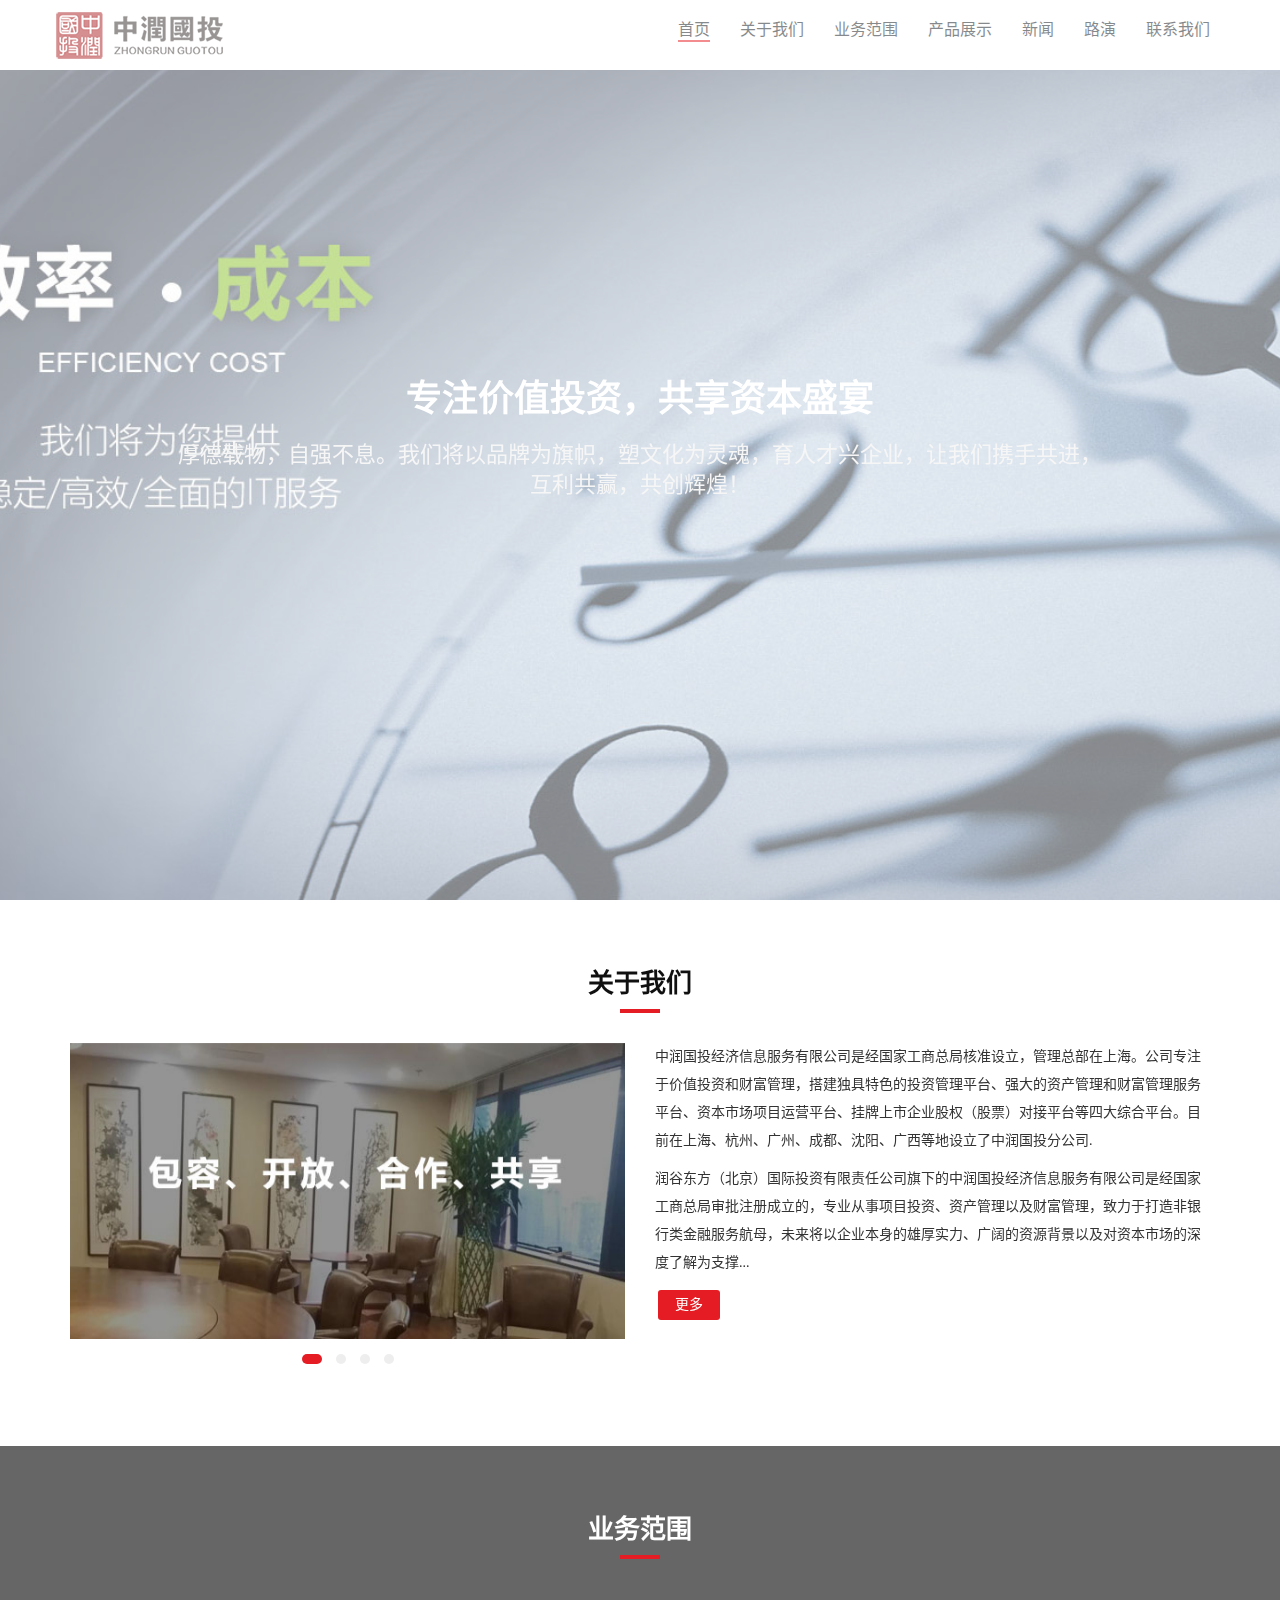
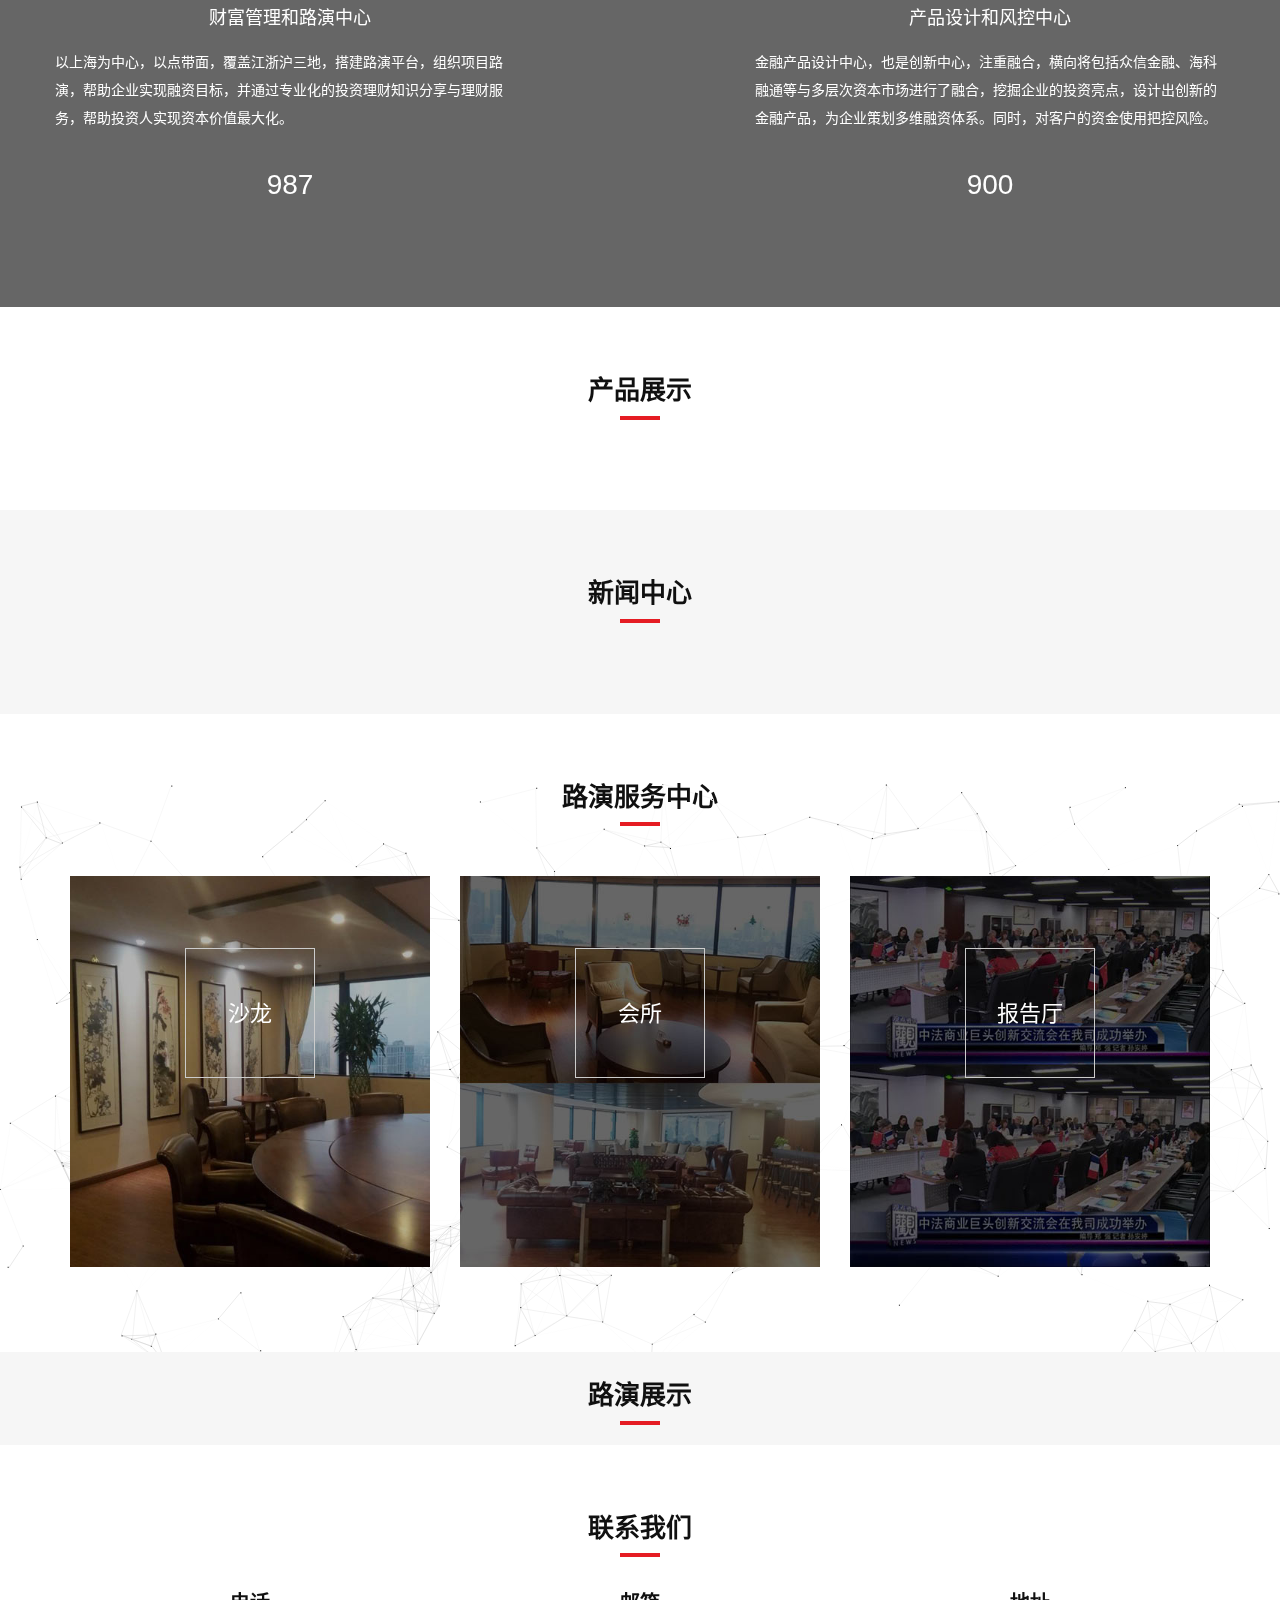
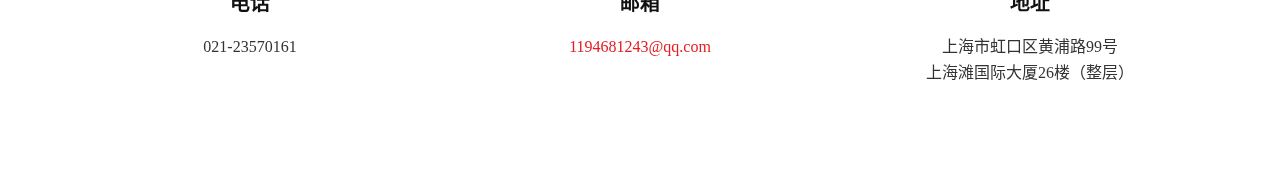
==== commit b66ebf1c: "修改首页和样式’ wq q!" ====
--- a/滚动监听.html
+++ b/滚动监听.html
@@ -359,13 +359,13 @@
                 </div>
             </div>
             <div class="col-md-6">
-                <!--<p class="about-p">-->
-                    <!--中润国投经济信息服务有限公司是经国家工商总局核准设立，管理总部在上海。公司专注于价值投资和财富管理，搭建独具特色的投资管理平台、强大的资产管理和财富管理服务平台、资本市场项目运营平台、挂牌上市企业股权（股票）对接平台等四大综合平台。目前在上海、杭州、广州、成都、沈阳、广西等地设立了中润国投分公司.-->
-                <!--</p>-->
-                <!--<p class="about-p">-->
-                    <!--润谷东方（北京）国际投资有限责任公司旗下的中润国投经济信息服务有限公司是经国家工商总局审批注册成立的，专业从事项目投资、资产管理以及财富管理，致力于打造非银行类金融服务航母，未来将以企业本身的雄厚实力、广阔的资源背景以及对资本市场的深度了解为支撑...-->
-                <!--</p>-->
-                <!--<button class="main-btn">更多</button>-->
+                <p class="about-p">
+                    中润国投经济信息服务有限公司是经国家工商总局核准设立，管理总部在上海。公司专注于价值投资和财富管理，搭建独具特色的投资管理平台、强大的资产管理和财富管理服务平台、资本市场项目运营平台、挂牌上市企业股权（股票）对接平台等四大综合平台。目前在上海、杭州、广州、成都、沈阳、广西等地设立了中润国投分公司.
+                </p>
+                <p class="about-p">
+                    润谷东方（北京）国际投资有限责任公司旗下的中润国投经济信息服务有限公司是经国家工商总局审批注册成立的，专业从事项目投资、资产管理以及财富管理，致力于打造非银行类金融服务航母，未来将以企业本身的雄厚实力、广阔的资源背景以及对资本市场的深度了解为支撑...
+                </p>
+                <button class="main-btn">更多</button>
             </div>
         </div>
     </div>
--- a/css/style.css
+++ b/css/style.css
@@ -22,7 +22,7 @@
 ::selection{background-color:#e51c23;color:#fff}
 ul,ol{margin:0;padding:0;list-style:none}
 .section{position:relative}
-.md-padding{padding-top:120px;padding-bottom:120px}
+.md-padding{padding-top:70px;padding-bottom:70px}
 .sm-padding{padding-top:60px;padding-bottom:60px}
 .bg-grey{background-color:#f6f6f6;}
 .bg-dark{background-color:#1c1d21}
@@ -60,8 +60,8 @@
 .white-btn{background:#fff;color:#10161a!important}
 .outline-btn{background:0 0;color:#e51c23!important;border-color:#e51c23}
 .main-btn:hover,.white-btn:hover,.outline-btn:hover{opacity:.8}
-.navbar-brand{padding:0;height: 72px; max-height: 72px;}
-.navbar-brand .logo{max-height:72px;display:block}
+.navbar-brand{padding:0;height: 50px; max-height: 50px;}
+.navbar-brand .logo{max-height:50px;display:block}
 .about-p{
     font-size: 14px;
     line-height: 28px;
@@ -86,7 +86,7 @@
 @media only screen and (min-width:768px){
 	.main-nav li{padding:0 15px}
 	.main-nav li a{-webkit-transition:.2s color;transition:.2s color}
-	.main-nav>li>a{color:#10161a;padding:20px 0}
+	.main-nav>li>a{color:#10161a;padding:10px 0}
 	#nav.nav-transparent:not(.fixed-nav) .main-nav>li>a{color:#10161a}
 	.main-nav>li>a:hover,.main-nav>li>a:focus,.main-nav>li.active>a{background:0 0;color:#e51c23}
 	.main-nav>li>a:after{content:"";display:block;background-color:#e51c23;height:2px;width:0%;-webkit-transition:.2s width;transition:.2s width}
@@ -100,10 +100,10 @@
 }
 
 @media only screen and (max-width:767px){
-	.navbar-brand{height: 60px; max-height: 60px;}
-	.navbar-brand .logo{max-height:60px;}
-
-	#nav{padding:10px;}
+	.navbar-brand{height: 40px; max-height: 40px;}
+	.navbar-brand .logo{max-height:40px;margin-top: 5px;margin-left: 5px;}
+
+	#nav{padding:0;}
 	#nav.nav-transparent{background:#fff}
 	.main-nav{
 		position:fixed;right:0;
@@ -253,7 +253,7 @@
         font-size: 14px;
     }
 	.md-padding {
-		padding-top: 90px;
+		padding-top: 50px;
 		padding-bottom: 0px;
 	}
 	.count-title{
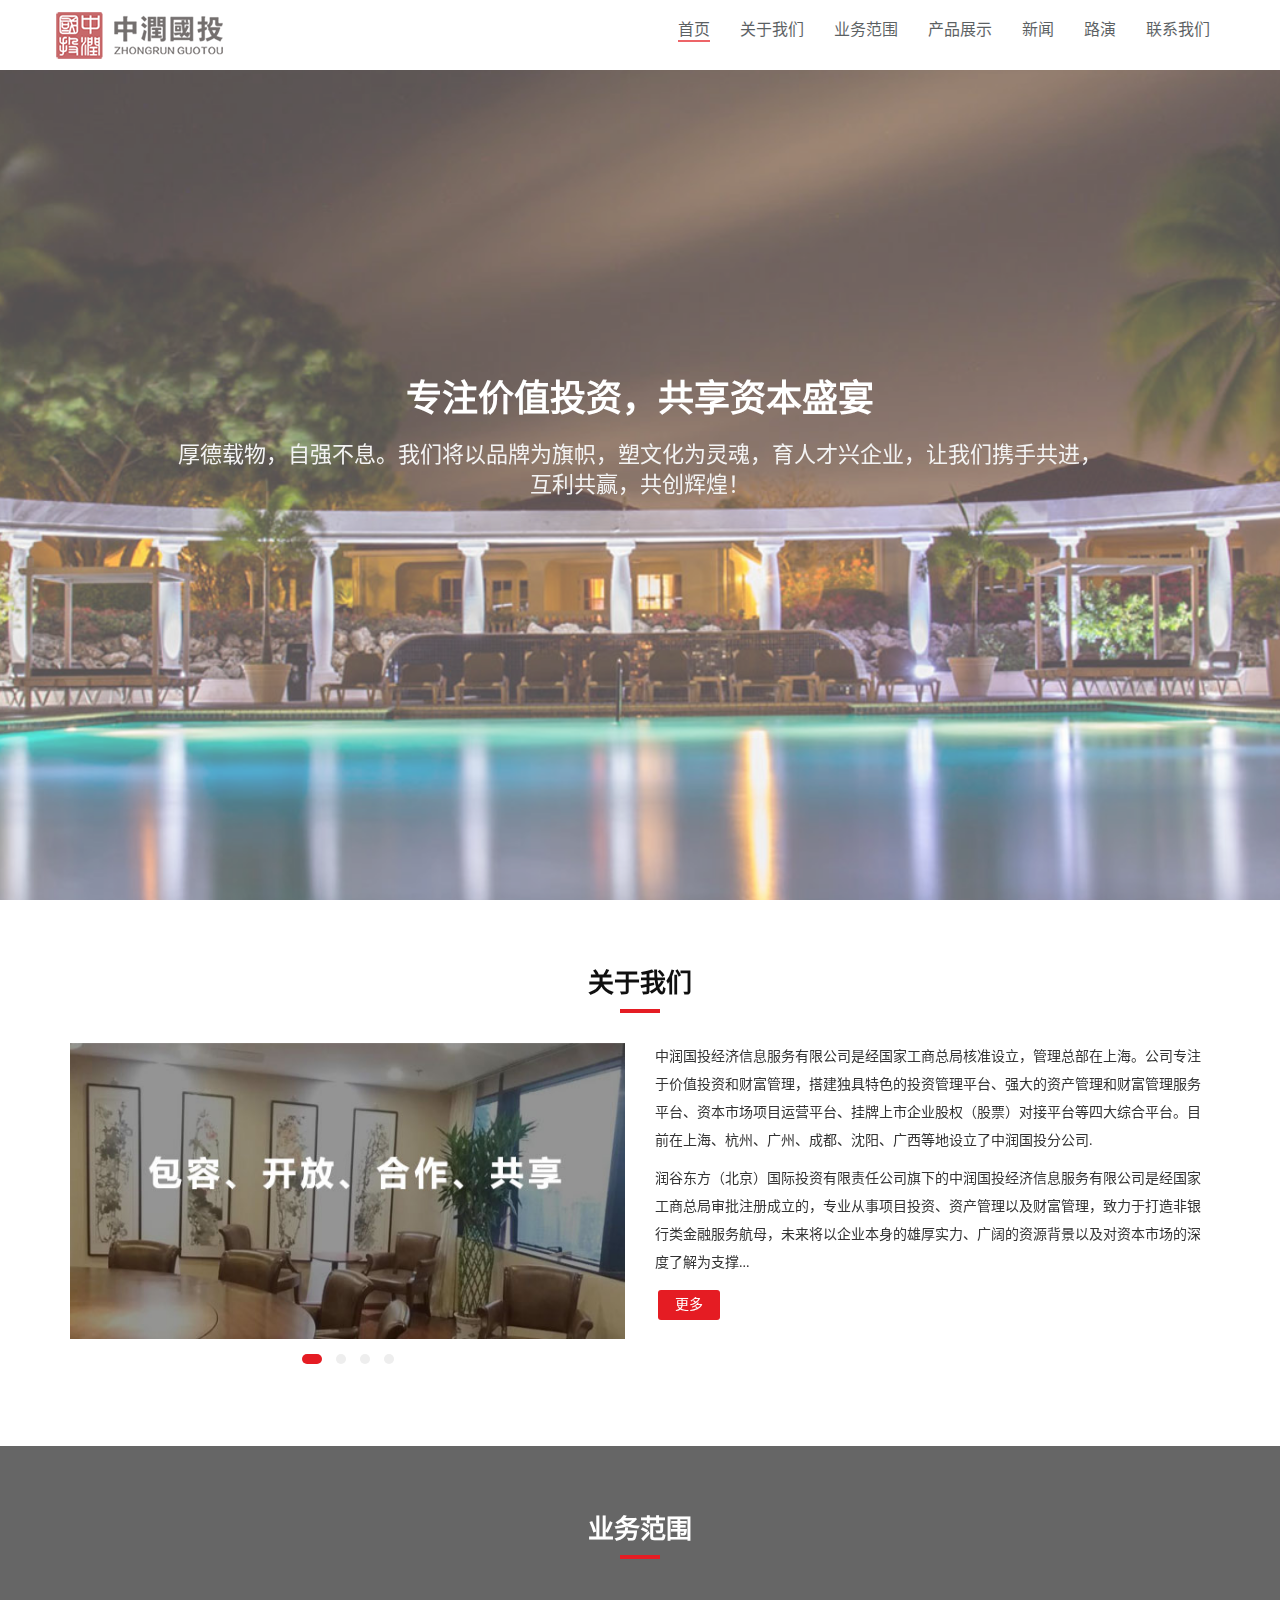
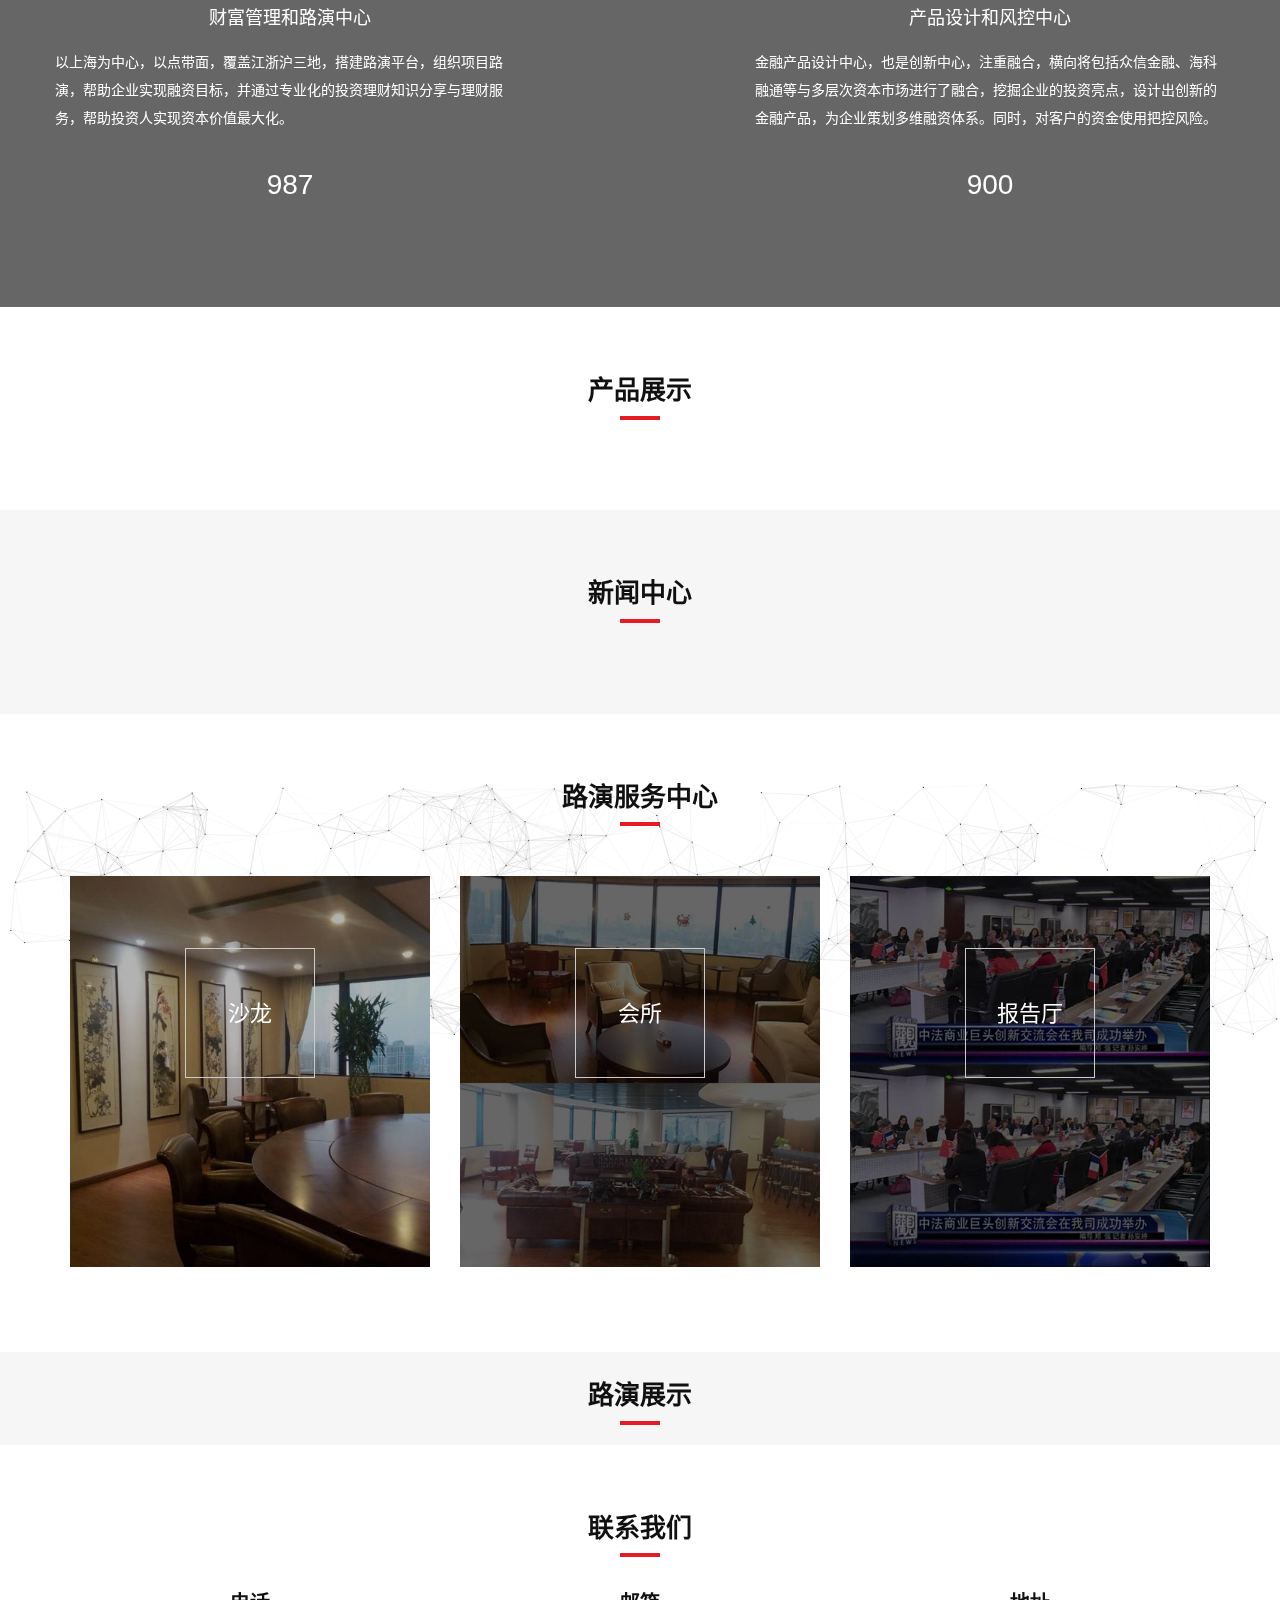
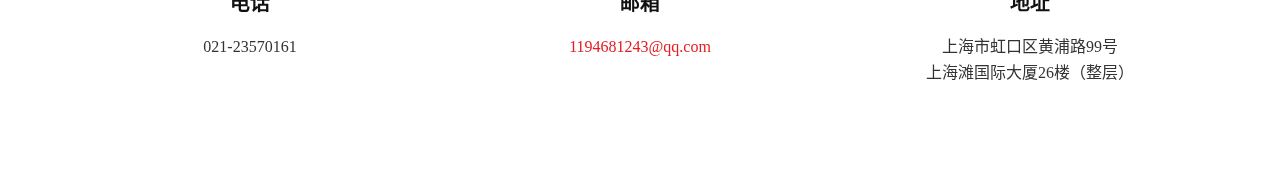
==== commit 5f7b4c37: "修改banner个数" ====
--- a/滚动监听.html
+++ b/滚动监听.html
@@ -57,11 +57,11 @@
               animation-timing-function: linear;
       -webkit-animation-iteration-count: infinite;
               animation-iteration-count: infinite;
-      -webkit-animation-duration: 16s;
-              animation-duration: 16s;
+      -webkit-animation-duration: 20s;
+              animation-duration: 20s;
       opacity: 1;
-      -webkit-transform: scale(1.2);
-              transform: scale(1.2);
+      -webkit-transform: scale(1.3);
+              transform: scale(1.3);
     }
     .slideshow-image:nth-child(1) {
       -webkit-animation-name: kenburns-1;
@@ -84,7 +84,7 @@
       z-index: 0;
     }
 
-    @-webkit-keyframes kenburns-1 {
+    @-webkit-keyframes kenburns-1-bak {
       0% {
         opacity: 1;
         -webkit-transform: scale(1.2);
@@ -115,8 +115,35 @@
         opacity: 1;
       }
     }
-
-    @keyframes kenburns-1 {
+    @-webkit-keyframes kenburns-1 {
+        0% {
+            opacity: 1;
+            -webkit-transform: scale(1.3);
+            transform: scale(1.3);
+        }
+
+        50% {
+            opacity: 1;
+            -webkit-transform: scale(1);
+            transform: scale(1);
+        }
+
+        100% {
+            opacity: 1;
+            -webkit-transform: scale(1.2);
+            transform: scale(1.2);
+        }
+        98.4375% {
+            opacity: 1;
+            -webkit-transform: scale(1.21176);
+            transform: scale(1.21176);
+        }
+        100% {
+            opacity: 1;
+        }
+    }
+
+    @keyframes kenburns-1-bak {
       0% {
         opacity: 1;
         -webkit-transform: scale(1.2);
@@ -146,6 +173,37 @@
       100% {
         opacity: 1;
       }
+    }
+    @keyframes kenburns-1 {
+        0% {
+            opacity: 1;
+            -webkit-transform: scale(1.3);
+            transform: scale(1.3);
+        }
+        /*1.5625% {*/
+            /*opacity: 1;*/
+        /*}*/
+        /*23.4375% {*/
+            /*opacity: 1;*/
+        /*}*/
+        50% {
+            opacity: 1;
+            -webkit-transform: scale(1);
+            transform: scale(1);
+        }
+        100% {
+            opacity: 1;
+            -webkit-transform: scale(1.2);
+            transform: scale(1.2);
+        }
+        98.4375% {
+            opacity: 1;
+            -webkit-transform: scale(1.21176);
+            transform: scale(1.21176);
+        }
+        100% {
+            opacity: 1;
+        }
     }
     @-webkit-keyframes kenburns-2 {
       23.4375% {
@@ -284,10 +342,10 @@
     <div class="bg-img" style="background-color:#000;">
         <div class="overlay"></div>
         <div class="slideshow">
-          <div class="slideshow-image" style="background-image: url('images/3.jpg')"></div>
-          <div class="slideshow-image" style="background-image: url('images/1.jpg')"></div>
-          <div class="slideshow-image" style="background-image: url('images/11.jpg')"></div>
-          <div class="slideshow-image" style="background-image: url('images/1.jpg')"></div>
+          <div class="slideshow-image" style="background-image: url('images/2.jpg')"></div>
+          <!--<div class="slideshow-image" style="background-image: url('images/2.jpg')"></div>-->
+          <!--<div class="slideshow-image" style="background-image: url('images/2.jpg')"></div>-->
+          <!--<div class="slideshow-image" style="background-image: url('images/2.jpg')"></div>-->
         </div>
     </div>
     <nav id="nav" class="navbar nav-transparent">
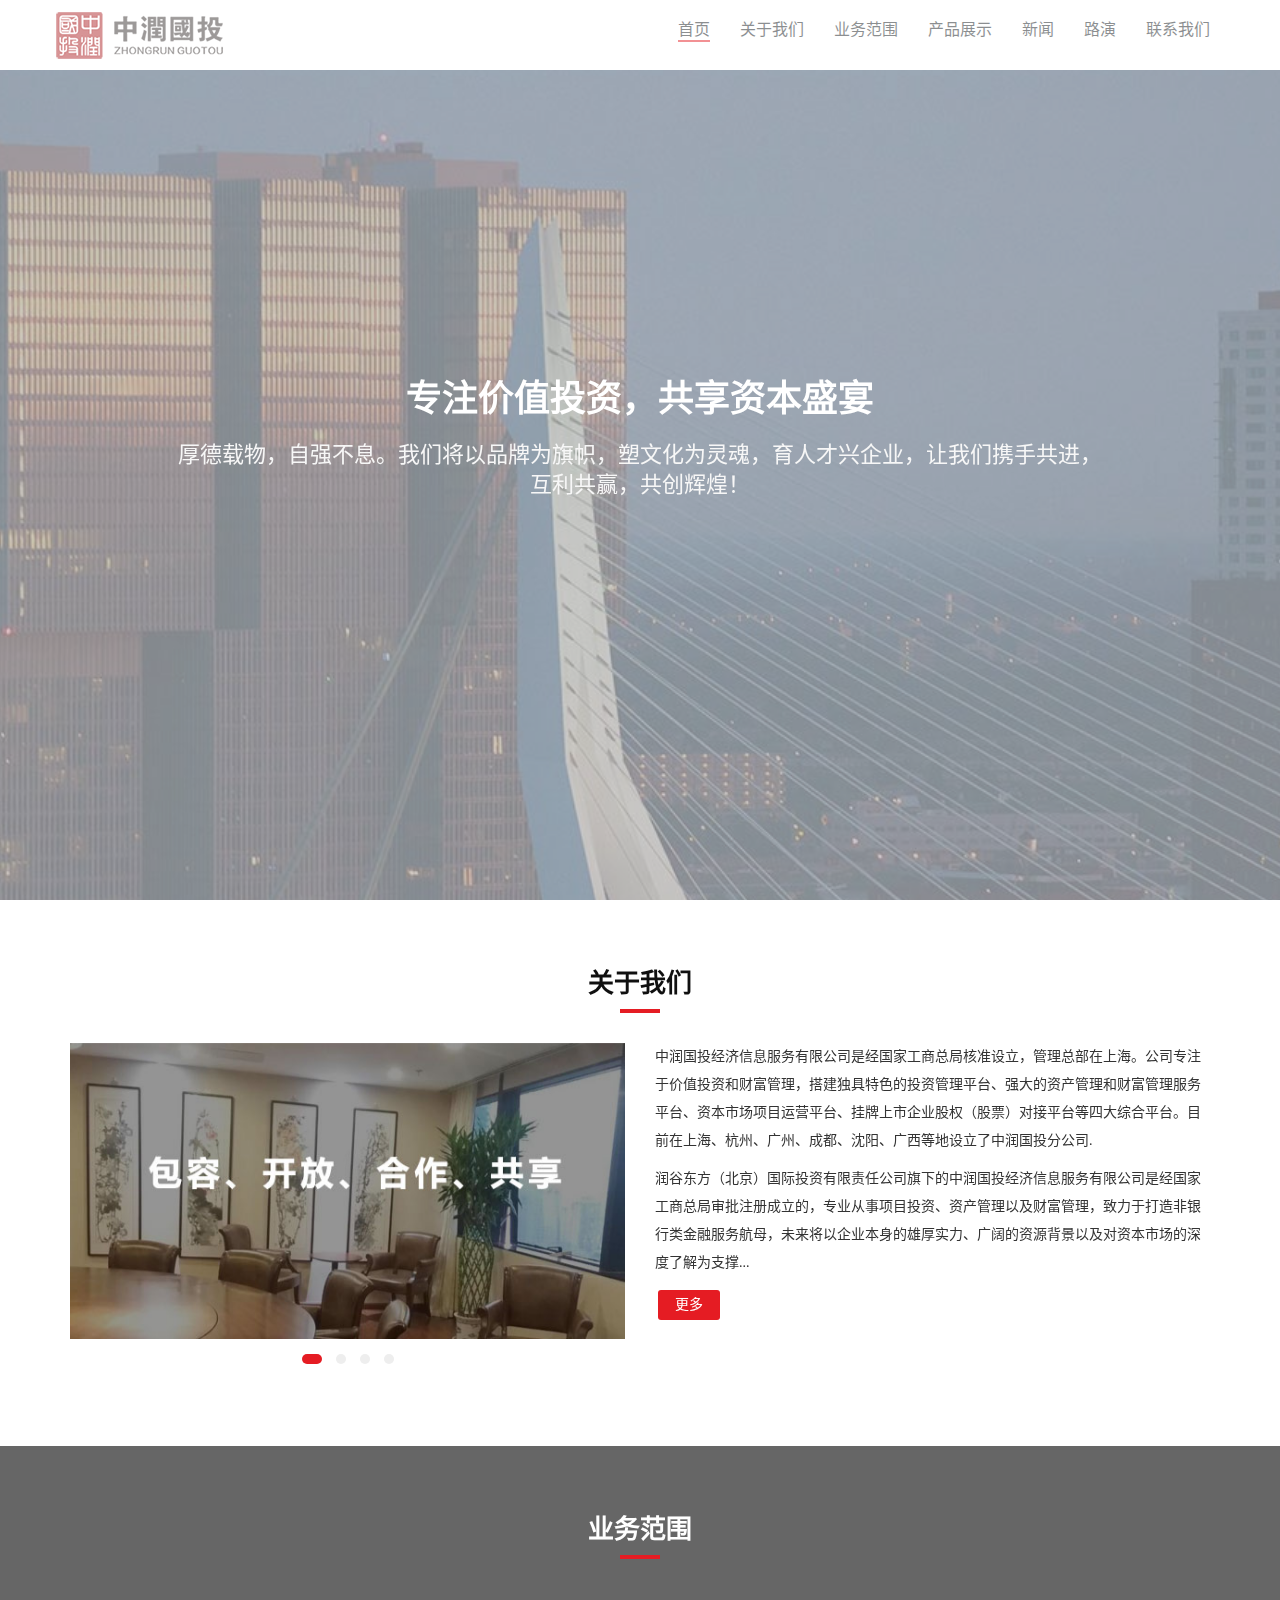
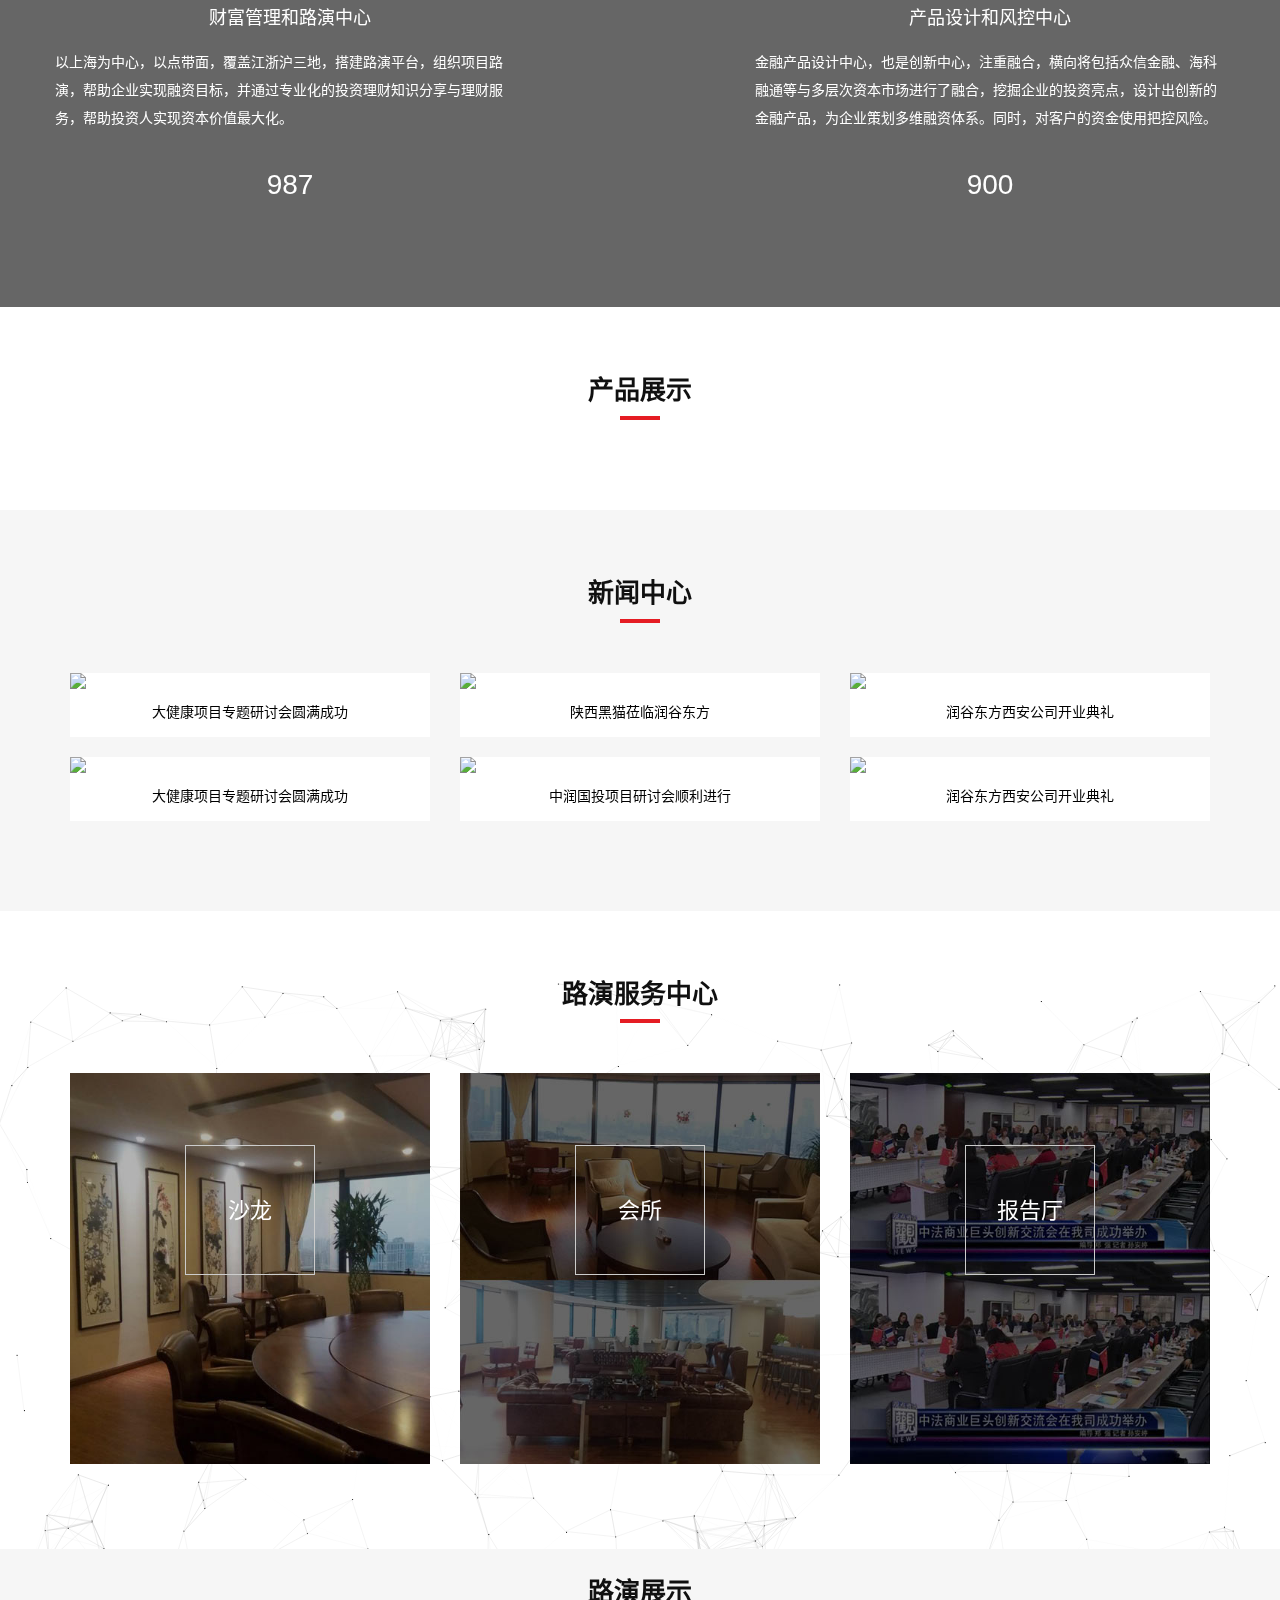
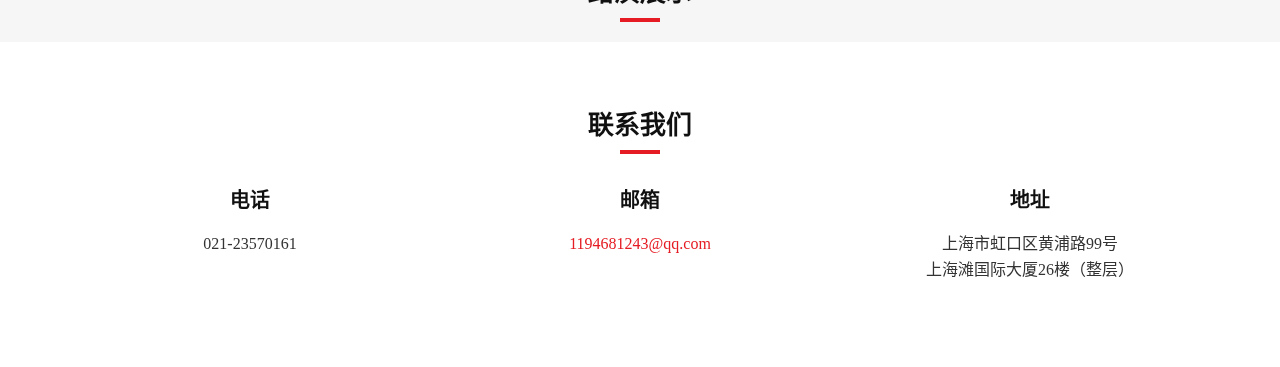
==== commit f2686d72: "修改首页和样式" ====
--- a/滚动监听.html
+++ b/滚动监听.html
@@ -392,8 +392,6 @@
                         <h2 class="white-text">
                             厚德载物，自强不息。我们将以品牌为旗帜，塑文化为灵魂，育人才兴企业，让我们携手共进，互利共赢，共创辉煌！
                         </h2>
-                        <!--<button class="white-btn">立即咨询</button>-->
-                        <!--<button class="main-btn">联系我们</button>-->
                     </div>
                 </div>
 
@@ -401,7 +399,7 @@
         </div>
     </div>
 </header>
-
+<!--关于我们-->
 <div id="about" class="section md-padding">
     <div class="container">
         <div class="section-header text-center">
@@ -411,9 +409,9 @@
             <div class="col-md-6">
                 <div id="about-slider" class="owl-carousel owl-theme">
                     <a href="#"><img class="img-responsive" src="images/a1.jpg" alt=""></a>
-                    <img class="img-responsive" src="images/a2.jpg" alt="">
-                    <img class="img-responsive" src="images/a1.jpg" alt="">
-                    <img class="img-responsive" src="images/a1.jpg" alt="">
+                    <a href="#"><img class="img-responsive" src="images/a2.jpg" alt=""></a>
+                    <a href="#"><img class="img-responsive" src="images/a1.jpg" alt=""></a>
+                    <a href="#"><img class="img-responsive" src="images/a1.jpg" alt=""></a>
                 </div>
             </div>
             <div class="col-md-6">
@@ -428,8 +426,10 @@
         </div>
     </div>
 </div>
+<!--关于我们 END-->
+<!--业务范围-->
 <div id="business" class="section md-padding">
-    <div class="bg-img" style="background-image: url('./images/4.jpg');">
+    <div class="bg-img" style="background-image: url('./images/business.jpg');">
         <div class="overlay"></div>
     </div>
     <div class="container">
@@ -462,6 +462,8 @@
         </div>
     </div>
 </div>
+<!--业务范围 END-->
+<!--产品展示-->
 <div id="pro" class="section md-padding">
     <div class="container">
         <div class="row">
@@ -471,7 +473,8 @@
         </div>
     </div>
 </div>
-
+<!--产品展示 END-->
+<!--新闻中心-->
 <div id="news" class="section md-padding bg-grey">
     <div class="container">
         <div class="row">
@@ -479,14 +482,61 @@
                 <h2 class="title">新闻中心</h2>
             </div>
         </div>
-        <div class="row">
-            <div class="col-xs-6 col-md-4 col-sm-4">
-
-            </div>
-        </div>
-    </div>
-</div>
-
+        <div class="row mt-30">
+            <div class="col-xs-12 col-sm-4 col-md-4 mb-20">
+                <div class="news-a">
+                    <a href="#">
+                        <div class="news-a-img"><img src="images/news.jpg" class="img-responsive"></div>
+                        <div class="news-a-tit">大健康项目专题研讨会圆满成功</div>
+                    </a>
+                </div>
+            </div>
+            <div class="col-xs-12 col-sm-4 col-md-4 mb-20">
+                <div class="news-a">
+                    <a href="#">
+                        <div class="news-a-img"><img src="images/news2.jpg" class="img-responsive"></div>
+                        <div class="news-a-tit">陕西黑猫莅临润谷东方</div>
+
+                    </a>
+                </div>
+            </div>
+            <div class="col-xs-12 col-sm-4 col-md-4 mb-20">
+                <div class="news-a">
+                    <a href="#">
+                        <div class="news-a-img"><img src="images/news3.jpg" class="img-responsive"></div>
+                        <div class="news-a-tit">润谷东方西安公司开业典礼</div>
+                    </a>
+                </div>
+            </div>
+            <div class="col-xs-12 col-sm-4 col-md-4 mb-20">
+                <div class="news-a">
+                    <a href="#">
+                        <div class="news-a-img"><img src="images/news.jpg" class="img-responsive"></div>
+                        <div class="news-a-tit">大健康项目专题研讨会圆满成功</div>
+                    </a>
+                </div>
+            </div>
+            <div class="col-xs-12 col-sm-4 col-md-4 mb-20">
+                <div class="news-a">
+                    <a href="#">
+                        <div class="news-a-img"><img src="images/news2.jpg" class="img-responsive"></div>
+                        <div class="news-a-tit">中润国投项目研讨会顺利进行</div>
+                    </a>
+                </div>
+            </div>
+            <div class="col-xs-12 col-sm-4 col-md-4 mb-20">
+                <div class="news-a">
+                    <a href="#">
+                        <div class="news-a-img"><img src="images/news3.jpg" class="img-responsive"></div>
+                        <div class="news-a-tit">润谷东方西安公司开业典礼</div>
+                    </a>
+                </div>
+            </div>
+        </div>
+    </div>
+</div>
+<!--新闻中心 END-->
+<!--路演服务中心-->
 <div id="show" class="section md-padding">
     <div id="mycanves" style="position: relative;">
         <div class="container" id="canvesheight">
@@ -538,7 +588,8 @@
     </div>
     <script src="js/canvas-nest.min.js"></script>
 </div>
-
+<!--路演服务中心 END-->
+<!--路演展示-->
 <div class="bg-grey">
     <div class="container">
         <div class="row mt-30">
@@ -546,9 +597,14 @@
                 <h2 class="title">路演展示</h2>
             </div>
         </div>
-    </div>
-</div>
-
+        <!--<video controls="" name="media" poster="" width="100%">-->
+            <!--<source src="images/video.mp4" type="video/mp4">-->
+        <!--</video>-->
+
+    </div>
+</div>
+<!--路演展示 END-->
+<!--联系我们-->
 <div id="contact" class="section md-padding">
     <div class="container">
         <div class="row">
@@ -588,8 +644,10 @@
         </div>
     </div>
 </div>
-
+<!--联系我们 END-->
+<!--回到顶部-->
 <div id="back-to-top"></div>
+<!--加载-->
 <div id="preloader">
     <div class="preloader">
         <span></span>
@@ -598,15 +656,16 @@
         <span></span>
     </div>
 </div>
-
-
+<!--底部-->
+
+<!--底部 END-->
+<!--JS-->
 <script src="js/jquery.min.js"></script>
 <script type="text/javascript" src="js/bootstrap.min.js"></script>
 <script type="text/javascript" src="js/owl.carousel.min.js"></script>
 <script type="text/javascript" src="js/jquery.magnific-popup.js"></script>
 <script type="text/javascript" src="js/main.js"></script>
 <script src="js/count.js"></script>
-
 <script src="js/divhover.js"></script>
 <script>
     $(".num5").num({Type:'num5'});
--- a/css/style.css
+++ b/css/style.css
@@ -10,6 +10,9 @@
 }
 .mb-15{
     margin-bottom: 15px;
+}
+.mb-20{
+	margin-bottom: 20px;
 }
 .font-normal{
 	font-weight:normal;
@@ -372,7 +375,8 @@
     transition:all .5s ease;
 }
 .luyan:hover img{
-    -webkit-transform:scale(1.1);transform:scale(1.1)
+    -webkit-transform:scale(1.1);
+	transform:scale(1.1)
 }
 
 .luyan:hover .ly-text{
@@ -391,3 +395,29 @@
     40% {opacity: 0.5;}
     100% {opacity: 1;}
 }
+.news-a{
+	background: #fff;
+	padding-bottom: 15px;
+}
+.news-a-tit{
+	color:#000;
+	text-align: center;
+	font-size: 14px;
+	margin-top:15px;
+	padding:0px 10px;
+	line-height: 18px;
+}
+.news-a-img{
+	width: 100%;
+	overflow: hidden;
+}
+.news-a-img img{
+	transition:all .5s ease;
+}
+.news-a a:hover img{
+	-webkit-transform:scale(1.1);
+	transform:scale(1.1)
+}
+.news-a a:hover .news-a-tit{
+	color:#e51c23;
+}
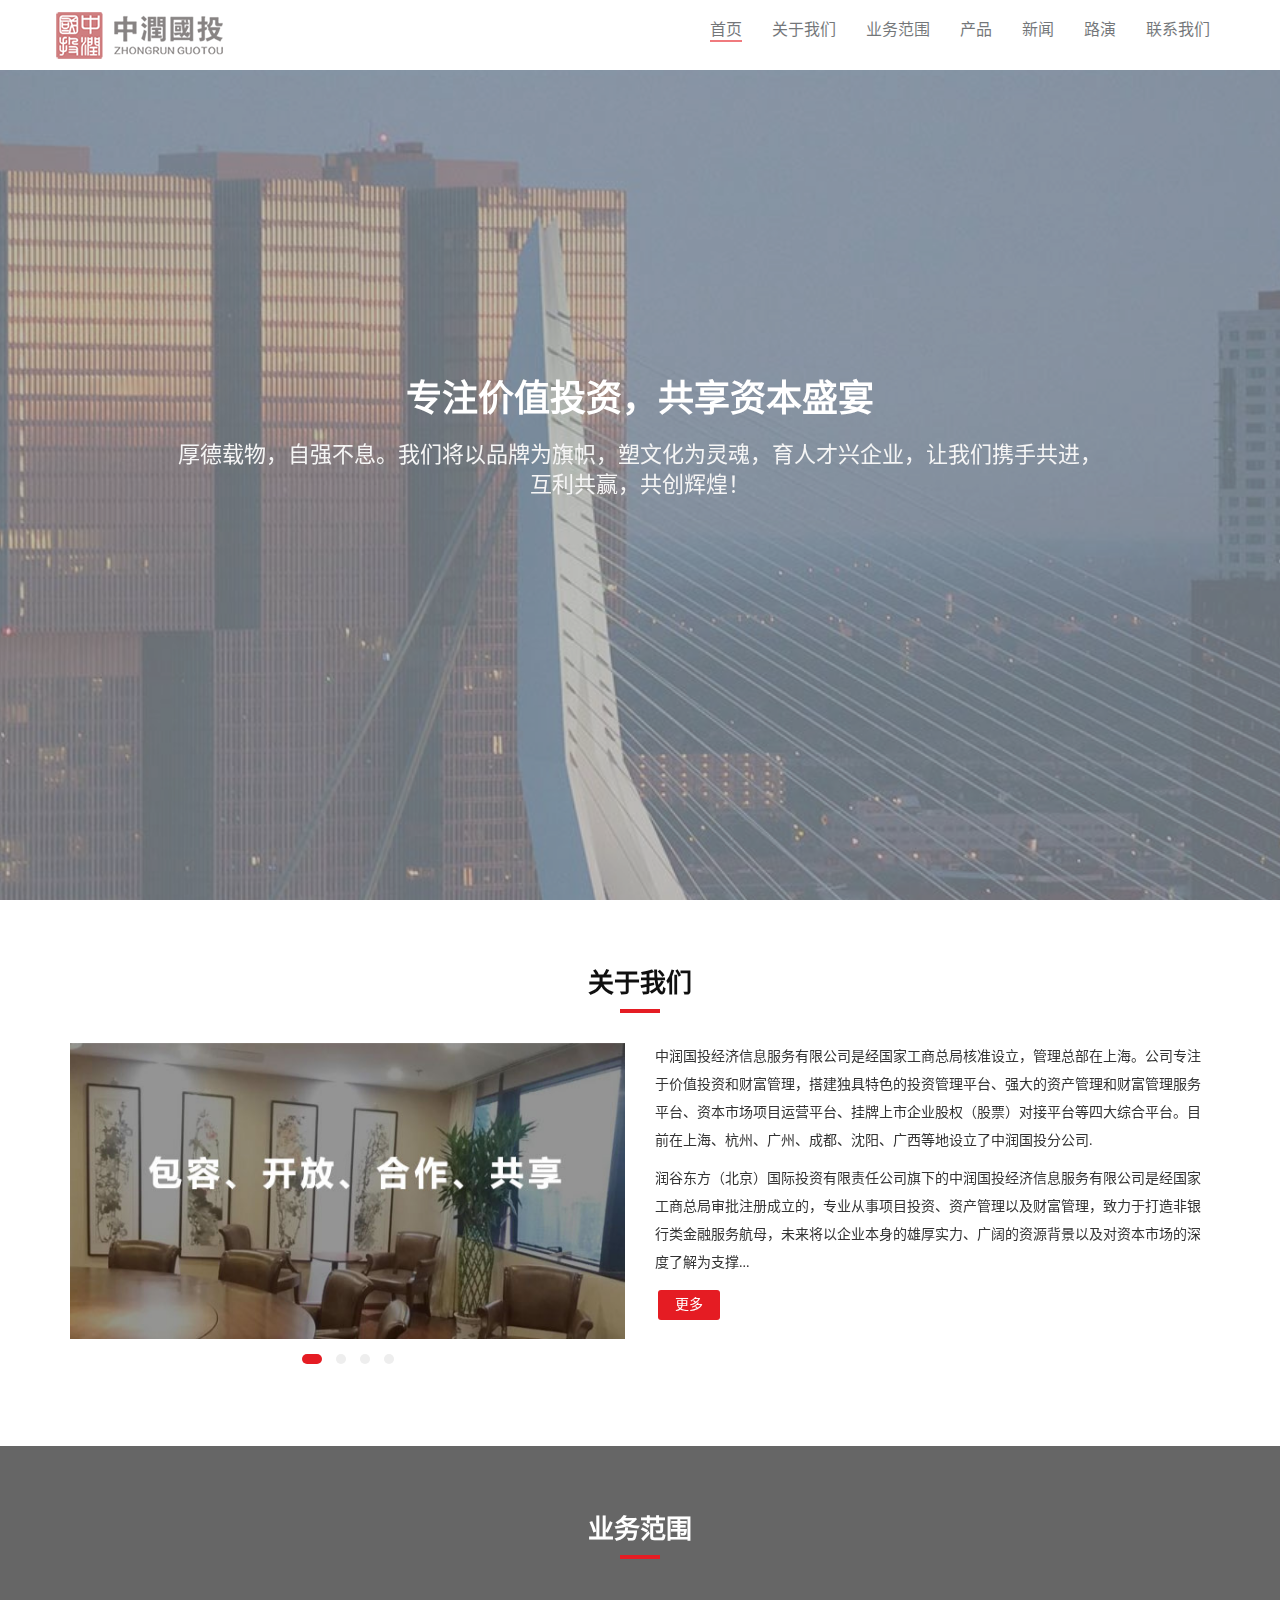
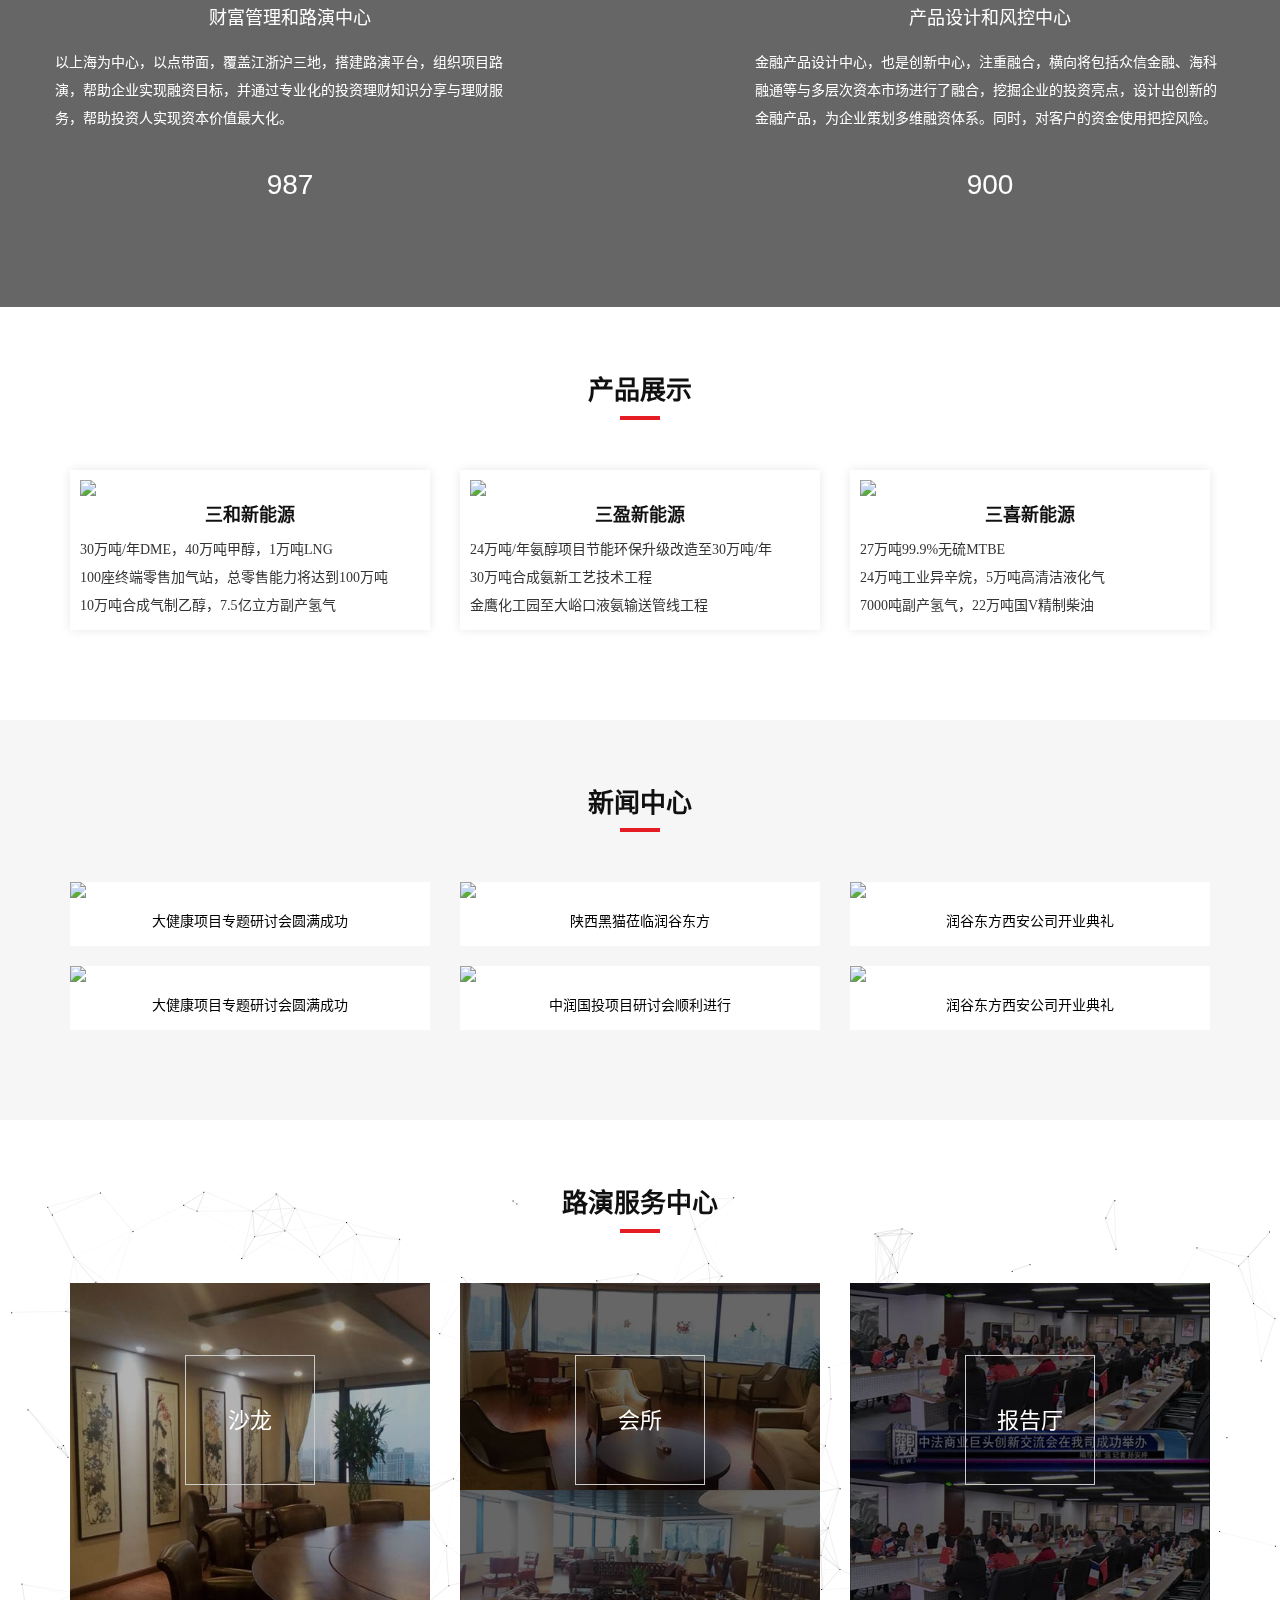
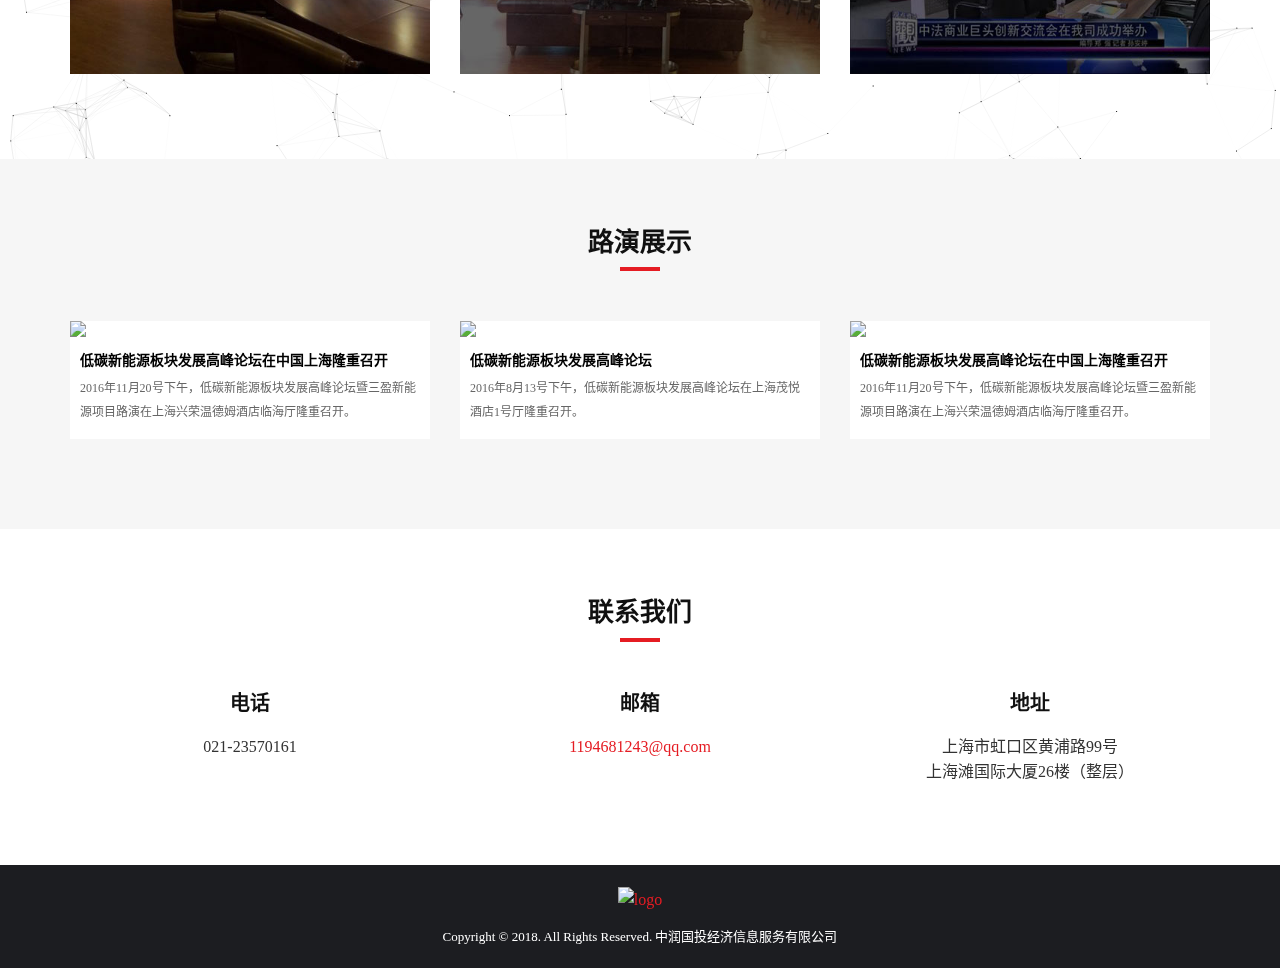
==== commit a6302f53: "首页基本完成" ====
--- a/滚动监听.html
+++ b/滚动监听.html
@@ -14,6 +14,7 @@
     <link rel="stylesheet" type="text/css" href="font-awesome-4.7.0/css/font-awesome.min.css">
     <link type="text/css" rel="stylesheet" href="css/style.css" />
     <script src="js/count.js"></script>
+    <link rel="stylesheet" href="../../rgdf/themes/default/mobile/css/m.css">
     <!--[if lt IE 9]>
     <script src="js/html5shiv.min.js"></script>
     <script src="js/respond.min.js"></script>
@@ -365,15 +366,9 @@
                 <li><a href="#home">首页</a></li>
                 <li class="">
                     <a href="#about">关于我们</a>
-                    <!--<ul class="dropdown">-->
-                        <!--<li><a href="">公司简介</a></li>-->
-                        <!--<li><a href="">企业文化</a></li>-->
-                        <!--<li><a href="">组织架构</a></li>-->
-                        <!--<li><a href="">平移换股保障机制</a></li>-->
-                    <!--</ul>-->
                 </li>
                 <li><a href="#business">业务范围</a></li>
-                <li><a href="#pro">产品展示</a></li>
+                <li><a href="#pro">产品</a></li>
                 <li><a href="#news">新闻</a></li>
                 <li><a href="#show">路演</a></li>
                 <!--<li><a href="#investment">投资者服务中心</a></li>-->
@@ -471,6 +466,53 @@
                 <h2 class="title">产品展示</h2>
             </div>
         </div>
+        <div class="row mt-30">
+            <div class="col-xs-12 col-sm-4 col-md-4 mb-20">
+                <div class="three-block">
+                    <div class="three-blocks">
+                        <div class="dibu">
+                            <img src="images/three1.jpg" class="img-responsive">
+                        </div>
+                        <h4>三和新能源</h4>
+                        <div class="five-des text-left">
+                            30万吨/年DME，40万吨甲醇，1万吨LNG<br>
+                            100座终端零售加气站，总零售能力将达到100万吨<br>
+                            10万吨合成气制乙醇，7.5亿立方副产氢气<br>
+                        </div>
+                    </div>
+                </div>
+            </div>
+            <div class="col-xs-12 col-sm-4 col-md-4 mb-20">
+                <div class="three-block">
+                    <div class="three-blocks">
+                        <div class="dibu">
+                            <img src="images/three2.jpg" class="img-responsive">
+                        </div>
+                        <h4>三盈新能源</h4>
+                        <div class="five-des text-left">
+                            24万吨/年氨醇项目节能环保升级改造至30万吨/年<br>
+                            30万吨合成氨新工艺技术工程<br>
+                            金鹰化工园至大峪口液氨输送管线工程<br>
+                        </div>
+                    </div>
+                </div>
+            </div>
+            <div class="col-xs-12 col-sm-4 col-md-4 mb-20">
+                <div class="three-block">
+                    <div class="three-blocks">
+                        <div class="dibu">
+                            <img src="images/three3.jpg" class="img-responsive">
+                        </div>
+                        <h4>三喜新能源</h4>
+                        <div class="five-des text-left">
+                            27万吨99.9%无硫MTBE<br>
+                            24万吨工业异辛烷，5万吨高清洁液化气<br>
+                            7000吨副产氢气，22万吨国V精制柴油<br>
+                        </div>
+                    </div>
+                </div>
+            </div>
+        </div>
     </div>
 </div>
 <!--产品展示 END-->
@@ -489,6 +531,7 @@
                         <div class="news-a-img"><img src="images/news.jpg" class="img-responsive"></div>
                         <div class="news-a-tit">大健康项目专题研讨会圆满成功</div>
                     </a>
+                    <div class="news-time">2018.08.21</div>
                 </div>
             </div>
             <div class="col-xs-12 col-sm-4 col-md-4 mb-20">
@@ -496,8 +539,8 @@
                     <a href="#">
                         <div class="news-a-img"><img src="images/news2.jpg" class="img-responsive"></div>
                         <div class="news-a-tit">陕西黑猫莅临润谷东方</div>
-
-                    </a>
+                    </a>
+                    <div class="news-time">2018.08.21</div>
                 </div>
             </div>
             <div class="col-xs-12 col-sm-4 col-md-4 mb-20">
@@ -506,6 +549,7 @@
                         <div class="news-a-img"><img src="images/news3.jpg" class="img-responsive"></div>
                         <div class="news-a-tit">润谷东方西安公司开业典礼</div>
                     </a>
+                    <div class="news-time">2018.08.21</div>
                 </div>
             </div>
             <div class="col-xs-12 col-sm-4 col-md-4 mb-20">
@@ -514,6 +558,7 @@
                         <div class="news-a-img"><img src="images/news.jpg" class="img-responsive"></div>
                         <div class="news-a-tit">大健康项目专题研讨会圆满成功</div>
                     </a>
+                    <div class="news-time">2018.08.21</div>
                 </div>
             </div>
             <div class="col-xs-12 col-sm-4 col-md-4 mb-20">
@@ -522,6 +567,7 @@
                         <div class="news-a-img"><img src="images/news2.jpg" class="img-responsive"></div>
                         <div class="news-a-tit">中润国投项目研讨会顺利进行</div>
                     </a>
+                    <div class="news-time">2018.08.21</div>
                 </div>
             </div>
             <div class="col-xs-12 col-sm-4 col-md-4 mb-20">
@@ -530,6 +576,7 @@
                         <div class="news-a-img"><img src="images/news3.jpg" class="img-responsive"></div>
                         <div class="news-a-tit">润谷东方西安公司开业典礼</div>
                     </a>
+                    <div class="news-time">2018.08.21</div>
                 </div>
             </div>
         </div>
@@ -553,30 +600,30 @@
                         <div class="ly-name">
                             <span class="num num5 white-text">沙龙</span>
                             <div class="ly-text white-text">
-                                投资人可以随时来我公司跟进项目进度、上市进度和业务增长进度，所投项目是否达到预计增长率，上市计划是否如期进行，您都可以在这里找到答案，如果客户觉得项目不错，也可以追加投资，项目的多元化可以让您分散投资，保值增值，拥有财富自由！
+                                投资人可以随时来我公司跟进项目进度、上市进度和业务增长进度，如果客户觉得项目不错，也可以追加投资，项目的多元化可以让您分散投资，保值增值，拥有财富自由！
                             </div>
                         </div>
                     </div>
                     </a>
                 </div>
-                <div class="col-sm-4 col-md-4 mb-15">
+                <div class="col-xs-12 col-sm-4 col-md-4 mb-15">
                     <div class="luyan">
                         <div class="ly-img"><img src="images/luyan3.jpg" class="img-responsive"></div>
                         <div class="ly-name">
                             <span class="num num4 white-text">会所</span>
                             <div class="ly-text white-text">
-                                我们提供优质的会所接待服务，欢迎客户伙伴邀约知己好友前来参观，也可以和我们的工作人员交流投资热点，商讨新形势下投资人的选择。中润国投作为一家有实力、有潜力的公司，愿意每一位有投资实力、投资意向的客户前来参观，无论您是经人介绍前来，还是和我们的客户一块前来，我们 都会用饱满的热情、周到的服务欢迎您的到来！
+                                我们提供优质的会所接待服务，欢迎客户伙伴邀约知己好友前来参观，也可以和我们的工作人员交流投资热点，商讨新形势下投资人的选择。
                             </div>
                         </div>
                     </div>
                 </div>
-                <div class="col-sm-4 col-md-4 mb-15">
+                <div class="col-xs-12 col-sm-4 col-md-4 mb-15">
                     <div class="luyan">
                         <div class="ly-img"><img src="images/luyan4.jpg" class="img-responsive"></div>
                         <div class="ly-name">
                             <span class="num num6 white-text">报告厅</span>
                             <div class="ly-text white-text">
-                                报告厅报告厅报告厅报告厅报告厅报告厅报告厅报告厅报告厅报告厅报告厅报告厅报告厅报告厅报告厅报告厅报告厅报告厅报告厅报告厅报告厅报告厅报告厅报告厅报告厅报告厅报告厅报告厅报告厅
+                                报告厅报告厅报告厅报告厅报告厅报告厅报告厅报告厅报告厅报告厅报告厅报告厅报告厅报告厅报告厅报告厅报告厅报告厅报告厅
                             </div>
                         </div>
                     </div>
@@ -590,17 +637,48 @@
 </div>
 <!--路演服务中心 END-->
 <!--路演展示-->
-<div class="bg-grey">
+<div class="bg-grey md-padding">
     <div class="container">
-        <div class="row mt-30">
+        <div class="row">
             <div class="section-header text-center">
                 <h2 class="title">路演展示</h2>
             </div>
         </div>
-        <!--<video controls="" name="media" poster="" width="100%">-->
-            <!--<source src="images/video.mp4" type="video/mp4">-->
-        <!--</video>-->
-
+        <div class="row mt-30">
+            <div class="col-xs-12 col-sm-4 col-md-4 mb-20">
+                <div class="news-a ly-a">
+                    <a href="#">
+                        <div class="news-a-img"><img src="images/ly.jpg" class="img-responsive"></div>
+                        <div class="news-a-tit">低碳新能源板块发展高峰论坛在中国上海隆重召开</div>
+                        <div class="ly-description">
+                            2016年11月20号下午，低碳新能源板块发展高峰论坛暨三盈新能源项目路演在上海兴荣温德姆酒店临海厅隆重召开。
+                        </div>
+                    </a>
+                </div>
+            </div>
+            <div class="col-xs-12 col-sm-4 col-md-4 mb-20">
+                <div class="news-a ly-a">
+                    <a href="#">
+                        <div class="news-a-img"><img src="images/ly2.jpg" class="img-responsive"></div>
+                        <div class="news-a-tit">低碳新能源板块发展高峰论坛</div>
+                        <div class="ly-description">
+                            2016年8月13号下午，低碳新能源板块发展高峰论坛在上海茂悦酒店1号厅隆重召开。
+                        </div>
+                    </a>
+                </div>
+            </div>
+            <div class="col-xs-12 col-sm-4 col-md-4 mb-20">
+                <div class="news-a ly-a">
+                    <a href="#">
+                        <div class="news-a-img"><img src="images/ly.jpg" class="img-responsive"></div>
+                        <div class="news-a-tit">低碳新能源板块发展高峰论坛在中国上海隆重召开</div>
+                        <div class="ly-description">
+                            2016年11月20号下午，低碳新能源板块发展高峰论坛暨三盈新能源项目路演在上海兴荣温德姆酒店临海厅隆重召开。
+                        </div>
+                    </a>
+                </div>
+            </div>
+        </div>
     </div>
 </div>
 <!--路演展示 END-->
@@ -611,6 +689,8 @@
             <div class="section-header text-center">
                 <h2 class="title">联系我们</h2>
             </div>
+        </div>
+        <div class="row mt-30">
             <div class="col-xs-6 col-md-4 col-sm-4">
                 <div class="contact">
                     <i class="fa fa-phone"></i>
@@ -632,15 +712,6 @@
                     <p>上海市虹口区黄浦路99号<br>上海滩国际大厦26楼（整层）</p>
                 </div>
             </div>
-            <!--<div class="col-md-8 col-md-offset-2">-->
-                <!--<form class="contact-form">-->
-                    <!--<input type="text" class="input" placeholder="您的称呼">-->
-                    <!--<input type="email" class="input" placeholder="电子邮件">-->
-                    <!--<input type="text" class="input" placeholder="联系电话">-->
-                    <!--<textarea class="input" placeholder="咨询内容"></textarea>-->
-                    <!--<button class="main-btn">提交留言</button>-->
-                <!--</form>-->
-            <!--</div>-->
         </div>
     </div>
 </div>
@@ -657,7 +728,20 @@
     </div>
 </div>
 <!--底部-->
-
+<footer id="footer" class="sm-padding bg-dark">
+    <div class="container">
+        <div class="row">
+            <div class="col-md-12">
+                <div class="footer-logo">
+                    <a href="#"><img src="images/logo-f.png" alt="logo"></a>
+                </div>
+                <div class="footer-copyright white-text">
+                    <p>Copyright © 2018. All Rights Reserved. 中润国投经济信息服务有限公司</p>
+                </div>
+            </div>
+        </div>
+    </div>
+</footer>
 <!--底部 END-->
 <!--JS-->
 <script src="js/jquery.min.js"></script>
--- a/css/style.css
+++ b/css/style.css
@@ -26,7 +26,7 @@
 ul,ol{margin:0;padding:0;list-style:none}
 .section{position:relative}
 .md-padding{padding-top:70px;padding-bottom:70px}
-.sm-padding{padding-top:60px;padding-bottom:60px}
+.sm-padding{padding-top:20px;padding-bottom:20px}
 .bg-grey{background-color:#f6f6f6;}
 .bg-dark{background-color:#1c1d21}
 .bg-img{position:absolute;left:0;top:0;right:0;bottom:0;z-index:-1;background-position:center;background-size:cover;background-attachment:fixed}
@@ -80,55 +80,11 @@
 	/*color:#e51c23;*/
 	font-family: arial, helvetica, sans-serif;
 }
-
-
 #nav{padding:10px 0;background:#fff;-webkit-transition:.2s padding;transition:.2s padding;z-index:999}
 #nav.navbar{border:0;border-radius:0;margin-bottom:0}
 #nav.fixed-nav{position:fixed;left:0;right:0;background-color:#fff!important;border-bottom:1px solid #eee}
 #nav.nav-transparent{background:#fff;}
-@media only screen and (min-width:768px){
-	.main-nav li{padding:0 15px}
-	.main-nav li a{-webkit-transition:.2s color;transition:.2s color}
-	.main-nav>li>a{color:#10161a;padding:10px 0}
-	#nav.nav-transparent:not(.fixed-nav) .main-nav>li>a{color:#10161a}
-	.main-nav>li>a:hover,.main-nav>li>a:focus,.main-nav>li.active>a{background:0 0;color:#e51c23}
-	.main-nav>li>a:after{content:"";display:block;background-color:#e51c23;height:2px;width:0%;-webkit-transition:.2s width;transition:.2s width}
-	.main-nav>li>a:hover:after,.main-nav>li.active>a:after{width:100%}.has-dropdown{position:relative}.has-dropdown>a:before{font-family:fontawesome;content:"\f054";font-size:6px;margin-left:6px;float:right;-webkit-transform:rotate(90deg);-ms-transform:rotate(90deg);transform:rotate(90deg);-webkit-transition:.2s transform;transition:.2s transform}
-	.dropdown{position:absolute;right:-50%;top:0;background-color:#e51c23;width:200px;-webkit-box-shadow:0 5px 5px -5px rgba(53,64,82,.2);box-shadow:0 5px 5px -5px rgba(53,64,82,.2);-webkit-transform:translateY(15px) translateX(50%);-ms-transform:translateY(15px) translateX(50%);transform:translateY(15px) translateX(50%);opacity:0;visibility:hidden;-webkit-transition:.2s all;transition:.2s all}
-	.main-nav>.has-dropdown>.dropdown{top:100%;right:50%}.main-nav>.has-dropdown>.dropdown .dropdown.dropdown-left{right:150%}
-	.dropdown li a{display:block;color:#fff;border-top:1px solid rgba(250,250,250,.1);padding:10px 0}
-	.dropdown li:nth-child(1) a{border-top:0}
-	.has-dropdown:hover>.dropdown{opacity:1;visibility:visible;-webkit-transform:translateY(0px) translateX(50%);-ms-transform:translateY(0px) translateX(50%);transform:translateY(0px) translateX(50%)}
-	.has-dropdown:hover>a:before{-webkit-transform:rotate(0deg);-ms-transform:rotate(0deg);transform:rotate(0deg)}.nav-collapse{display:none}
-}
-
-@media only screen and (max-width:767px){
-	.navbar-brand{height: 40px; max-height: 40px;}
-	.navbar-brand .logo{max-height:40px;margin-top: 5px;margin-left: 5px;}
-
-	#nav{padding:0;}
-	#nav.nav-transparent{background:#fff}
-	.main-nav{
-		position:fixed;right:0;
-		height:calc(100vh - 80px);
-		-webkit-box-shadow:0 80px 0 0 #1c1d21;
-		box-shadow:0 80px 0 0 #1c1d21;
-		max-width:250px;
-		width:0%;
-		-webkit-transform:translateX(100%);
-		-ms-transform:translateX(100%);transform:translateX(100%);
-		margin:0;overflow-y:auto;background:#1c1d21;-webkit-transition:.2s all;transition:.2s all;
-	}
-	#nav.open .main-nav{-webkit-transform:translateX(0%);-ms-transform:translateX(0%);transform:translateX(0%);width:100%}
-	.main-nav li{border-top:1px solid rgba(250,250,250,.1)}
-	.main-nav li a{display:block;color:#fff;-webkit-transition:.2s all;transition:.2s all}
-	.main-nav>li.active{border-left:6px solid #e51c23}
-	.main-nav li a:hover,.main-nav li a:focus{background-color:#e51c23;color:#fff;opacity:1}
-	.has-dropdown>a:after{content:"\f054";font-family:fontawesome;float:right;-webkit-transition:.2s -webkit-transform;transition:.2s -webkit-transform;transition:.2s transform;transition:.2s transform,.2s -webkit-transform}
-	.dropdown{opacity:0;visibility:hidden;height:0;background:rgba(250,250,250,.1)}.dropdown li a{padding:6px 10px}
-	.has-dropdown.open-drop>a:after{-webkit-transform:rotate(90deg);-ms-transform:rotate(90deg);transform:rotate(90deg)}
-	.has-dropdown.open-drop>.dropdown{opacity:1;visibility:visible;height:auto;-webkit-transition:.2s all;transition:.2s all}
-}
+
 .nav-collapse{
 	position:relative;
 	float:right;
@@ -211,20 +167,7 @@
 	.team .team-content{text-align:center;position:relative;z-index:11}.team .team-content h3{margin-bottom:10px;-webkit-transition:.2s color;transition:.2s color}
 	.team .team-content span{font-size:14px;text-transform:uppercase;-webkit-transition:.2s color;transition:.2s color}.team:hover .team-content h3{color:#fff}.team:hover .team-content span{color:#e51c23}
 .team .team-social{position:absolute;top:0;right:0;opacity:0;-webkit-transition:.2s opacity;transition:.2s opacity}.team .team-social a{display:block;line-height:50px;width:50px;text-align:center;background-color:#e51c23;color:#fff}.team:hover .team-social{opacity:1}.blog{background-color:#fff;margin:15px 0}.blog .blog-content{padding:20px 20px 40px}.blog .blog-meta{margin-bottom:20px}.blog .blog-meta li{display:inline-block;font-size:14px;color:#10161a;margin-right:10px}
-.blog .blog-meta li i{color:#e51c23;margin-right:5px}#main .blog .blog-content{padding:20px 0 0}#main .blog{margin-top:0}.blog-tags{margin:40px 0}.blog-tags h5{margin-bottom:0;display:inline-block}.blog-tags a{display:inline-block;padding:6px 13px;font-size:14px;margin:2px 0;background:#f4f4f4;color:#10161a}.blog-tags a:hover{color:#fff;background-color:#6195ff}.blog-tags a i{margin-right:3px;color:#6195ff}.blog-tags a:hover i{color:#fff}.blog-author{margin:40px 0}.blog-author .media .media-left{padding-right:20px}.blog-author .media{padding:20px;border:1px solid #eee}.blog-author .media .media-heading{padding-bottom:20px;margin-bottom:20px;border-bottom:1px solid #eee}
-.blog-author .media .media-heading h3{display:inline-block;margin:0;text-transform:uppercase}
-.blog-author .media .media-heading .author-social{float:right}
-.blog-author .author-social a{display:inline-block;width:24px;height:24px;text-align:center;line-height:24px;border-radius:3px;margin-left:5px;color:#fff;background-color:#6195ff}
-.blog-comments{margin:40px 0}
-.blog-comments .media{padding:20px;background-color:#fff;border-top:1px solid #eee;border-bottom:0;border-right:1px solid #eee;border-left:1px solid #eee;margin-top:0}
-.blog-comments .media:first-child{border-bottom:0}.blog-comments .media:last-child{border-bottom:1px solid #eee}
-.blog-comments .media .media-left{padding-right:20px}
-.blog-comments .media .media-body .media-heading{text-transform:uppercase;margin-bottom:10px}
-.blog-comments .media .media-body .media-heading .time{font-size:12px;margin-left:20px;font-weight:400;color:#868f9b}
-.blog-comments .media .media-body .media-heading .reply{float:right;margin:0;font-size:12px;text-transform:uppercase;font-weight:400}
-.blog-comments .media.author{background-color:#f4f4f4;border-color:#e51c23;border-bottom:1px solid #e51c23}
-.blog-comments .media.author>.media-body>.media-heading{color:#e51c23}
-.blog-comments .media.author+.media{border-top:0}
+
 .reply-form{margin:40px 0}
 .reply-form form .input,.reply-form form .input,.reply-form form textarea{margin-bottom:20px}
 .reply-form form .input,.reply-form form .input{width:calc(50% - 10px);display:inline-block}
@@ -237,66 +180,29 @@
 .widget-category a:hover{color:#e51c23}.widget-tags a{display:inline-block;padding:6px 13px;font-size:14px;margin:2px 0;background:#f4f4f4;color:#10161a}
 .widget-tags a:hover{color:#fff;background-color:#e51c23}.widget-post{min-height:70px;margin-bottom:25px}
 .widget-post img{display:block;float:left;margin-right:10px;margin-top:5px}.widget-post a{display:block;color:#10161a}.widget-post a:hover{color:#e51c23}
-.widget-post .blog-meta{display:inline-block}.widget-post .blog-meta li{display:inline-block;margin-right:5px;color:#e51c23;font-size:12px}
+
 .widget-post li i{color:#e51c23;margin-right:5px}
-.contact{margin:15px 0;text-align:center}
-.contact i{font-size:36px;color:#e51c23;margin-bottom:20px}
+.contact{margin:0px 0;text-align:center}
+.contact i{font-size:30px;color:#e51c23;margin-bottom:20px}
 .contact-form{text-align:center;margin-top:40px}.contact-form .input{margin-bottom:20px}
 .contact-form .input:nth-child(1),.contact-form .input:nth-child(2){width:calc(50% - 10px)}
-.contact-form .input:nth-child(2){margin-left:15px}#footer{position:relative}.footer-logo{text-align:center;margin-bottom:40px}
-.footer-logo>a>img{max-height:80px}.footer-follow{text-align:center;margin-bottom:20px}
+.contact-form .input:nth-child(2){margin-left:15px}#footer{position:relative}
+.footer-logo{text-align:center;margin-bottom:15px}
+.footer-logo>a>img{max-height:80px}
+.footer-follow{text-align:center;margin-bottom:20px}
 .footer-follow li{display:inline-block;margin-right:10px;margin-bottom:13px}
 .footer-follow li a{display:inline-block;width:50px;height:50px;line-height:50px;text-align:center;border-radius:3px;background-color:#e51c23;color:#fff}
-.footer-copyright p{text-align:center;font-size:14px;text-transform:uppercase;margin:0}
-@media only screen and (max-width:991px){
-
-}
-@media only screen and (max-width:767px){
-    body{
-        font-size: 14px;
-    }
-	.md-padding {
-		padding-top: 50px;
-		padding-bottom: 0px;
-	}
-	.count-title{
-		font-size: 22px;
-		margin-top:0px;
-		margin-bottom: 30px;
-		/*border-bottom: 1px #4f5f65 solid;*/
-	}
-	.row {
-		 margin-right: 0px;
-		 margin-left: 0px;
-	}
-    .contact i{
-        font-size:22px;color:#e51c23;margin-bottom:8px;
-    }
-    .contact h3{
-        font-size: 14px;
-        font-weight:normal;
-        margin-bottom: 10px;
-    }
-	.section-header h2.title{font-size:22px}
-	.main-btn,.default-btn,.outline-btn,.white-btn{padding:3px 10px;font-size:14px}
-	.home-content h1{font-size:22px}
-	.home-content h2{font-size:14px;color:#eee;font-weight: normal;line-height: 24px;}
-	.header-wrapper h2{margin-bottom:20px;text-align:center;display:block}
-	.header-wrapper .breadcrumb{float:none;text-align:center}
-}
-@media only screen and (max-width:480px){
-	#portfolio [class*=col-xs]{width:100%}
-	#numbers [class*=col-xs]{width:100%}
-	.contact-form .input:nth-child(1),.contact-form .input:nth-child(2){width:100%}
-	.contact-form .input:nth-child(2){margin-left:0}.reply-form form .input,.reply-form form .input{width:100%}
-	.reply-form form .input:nth-child(2){margin-left:0}
-	.blog-author .media .media-left{display:block;padding-right:0;margin-bottom:20px}.blog-author .media{text-align:center}
-	.blog-author .media .media-heading .author-social{margin-top:10px;float:none}
-	.blog-author .media .media-left img{margin:auto}.blog-comments .media .media{margin:0 -15px}}
-	.owl-theme .owl-dots .owl-dot span{border:0;background:#eee;-webkit-transition:.2s all;transition:.2s all}
-	.owl-theme .owl-dots .owl-dot:hover span{background:#e51c23}.owl-theme .owl-dots .owl-dot.active span{background:#e51c23;width:20px}
-	.owl-theme .owl-nav{opacity:0;-webkit-transition:.2s opacity;transition:.2s opacity}.owl-theme:hover .owl-nav{opacity:1}
-	.owl-theme .owl-nav [class*=owl-]{
+.footer-copyright p{
+	text-align:center;font-size:13px;
+	/*text-transform:uppercase;*/
+	margin:0;
+}
+
+.owl-theme .owl-dots .owl-dot span{border:0;background:#eee;-webkit-transition:.2s all;transition:.2s all}
+.owl-theme .owl-dots .owl-dot:hover span{background:#e51c23}
+.owl-theme .owl-dots .owl-dot.active span{background:#e51c23;width:20px}
+.owl-theme .owl-nav{opacity:0;-webkit-transition:.2s opacity;transition:.2s opacity}.owl-theme:hover .owl-nav{opacity:1}
+.owl-theme .owl-nav [class*=owl-]{
 		position:absolute;
         top:50%;
 		-webkit-transform:translateY(-50%);
@@ -311,34 +217,24 @@
         line-height:40px;
         margin:0
 	}
-	.owl-theme .owl-prev{left:0}.owl-theme .owl-next{right:0}
-	.owl-theme .owl-nav [class*=owl-]:hover{opacity:.8;background:#e51c23}
-	#back-to-top{display:none;position:fixed;bottom:20px;right:20px;width:50px;height:50px;line-height:50px;text-align:center;background:#e51c23;border-radius:3px;color:#fff;z-index:9999;-webkit-transition:.2s opacity;transition:.2s opacity;cursor:pointer}
-	#back-to-top:after{content:"\f106";font-family:fontawesome}
-	#back-to-top:hover{opacity:.8}#preloader{position:fixed;left:0;top:0;bottom:0;right:0;background-color:#fff;z-index:99999}
-	.preloader{position:absolute;left:50%;top:50%;-webkit-transform:translate(-50%,-50%);-ms-transform:translate(-50%,-50%);transform:translate(-50%,-50%)}
-	.preloader span{display:inline-block;background-color:#e51c23;width:25px;height:25px;-webkit-animation:1s preload ease-in-out infinite;animation:preload 1s ease-in-out infinite;-webkit-transform:scale(0);-ms-transform:scale(0);transform:scale(0);border-radius:50%}
-	.preloader span:nth-child(1){-webkit-animation-delay:0s;animation-delay:0s}
-	.preloader span:nth-child(2){-webkit-animation-delay:.1s;animation-delay:.1s}
-	.preloader span:nth-child(3){-webkit-animation-delay:.15s;animation-delay:.15s}
-	.preloader span:nth-child(4){-webkit-animation-delay:.2s;animation-delay:.2s}
-	@-webkit-keyframes preload{0%{-webkit-transform:scale(0);transform:scale(0)}50%{-webkit-transform:scale(1);transform:scale(1)}100%{-webkit-transform:scale(0);transform:scale(0)}}
-	@keyframes preload{
-		0%{-webkit-transform:scale(0);transform:scale(0)}
-		50%{-webkit-transform:scale(1);transform:scale(1)}
-		100%{-webkit-transform:scale(0);transform:scale(0)}
-	}
-
-@media (min-width: 1024px) and (max-width: 1199px) {
-    .about-p{
-        font-size: 13px;
-        line-height: 26px;
-    }
-    .main-btn,.white-btn,.outline-btn{
-        font-size:13px;
-    }
-}
-
+.owl-theme .owl-prev{left:0}.owl-theme .owl-next{right:0}
+.owl-theme .owl-nav [class*=owl-]:hover{opacity:.8;background:#e51c23}
+#back-to-top{display:none;position:fixed;bottom:20px;right:20px;width:50px;height:50px;line-height:50px;text-align:center;background:#e51c23;border-radius:3px;color:#fff;z-index:9999;-webkit-transition:.2s opacity;transition:.2s opacity;cursor:pointer}
+#back-to-top:after{content:"\f106";font-family:fontawesome}
+#back-to-top:hover{opacity:.8}
+#preloader{position:fixed;left:0;top:0;bottom:0;right:0;background-color:#fff;z-index:99999}
+.preloader{position:absolute;left:50%;top:50%;-webkit-transform:translate(-50%,-50%);-ms-transform:translate(-50%,-50%);transform:translate(-50%,-50%)}
+.preloader span{display:inline-block;background-color:#e51c23;width:25px;height:25px;-webkit-animation:1s preload ease-in-out infinite;animation:preload 1s ease-in-out infinite;-webkit-transform:scale(0);-ms-transform:scale(0);transform:scale(0);border-radius:50%}
+.preloader span:nth-child(1){-webkit-animation-delay:0s;animation-delay:0s}
+.preloader span:nth-child(2){-webkit-animation-delay:.1s;animation-delay:.1s}
+.preloader span:nth-child(3){-webkit-animation-delay:.15s;animation-delay:.15s}
+.preloader span:nth-child(4){-webkit-animation-delay:.2s;animation-delay:.2s}
+@-webkit-keyframes preload{0%{-webkit-transform:scale(0);transform:scale(0)}50%{-webkit-transform:scale(1);transform:scale(1)}100%{-webkit-transform:scale(0);transform:scale(0)}}
+@keyframes preload{
+	0%{-webkit-transform:scale(0);transform:scale(0)}
+	50%{-webkit-transform:scale(1);transform:scale(1)}
+	100%{-webkit-transform:scale(0);transform:scale(0)}
+}
 .luyan{
 	position: relative;
     width: 100%;
@@ -351,8 +247,8 @@
 	text-align: center;
 }
 .ly-text{
-    font-size: 12px;
-    line-height: 24px;
+    font-size: 13px;
+    line-height: 26px;
     width: 90%;
     margin:20px auto 0 auto;
     text-align: left;
@@ -385,19 +281,11 @@
     -webkit-animation:text-fade-in  1.5s;/*针对webkit内核*/
     animation-fill-mode: forwards;
 }
-@keyframes text-fade-in {
-    0% {opacity: 0.2;}
-    40% {opacity: 0.5;}
-    100% {opacity: 1;}
-}
-@-webkit-keyframes text-fade-in {/*针对webkit内核*/
-    0% {opacity: 0.2;}
-    40% {opacity: 0.5;}
-    100% {opacity: 1;}
-}
+
 .news-a{
 	background: #fff;
 	padding-bottom: 15px;
+	position: relative;
 }
 .news-a-tit{
 	color:#000;
@@ -421,3 +309,173 @@
 .news-a a:hover .news-a-tit{
 	color:#e51c23;
 }
+.news-time{
+	position: absolute;
+	left: 0;
+	top: 0;
+	width: 100%;
+	text-align: center;
+	color:#fff;
+	background: #e51c23;
+	font-size: 12px;
+	line-height: 30px;
+	opacity: 0;
+}
+.news-a:hover .news-time{
+	animation: time-fade-in;/*动画名称*/
+	animation-duration: 1.5s;/*动画持续时间*/
+	-webkit-animation:time-fade-in  1.5s;/*针对webkit内核*/
+	animation-fill-mode: forwards;
+}
+
+@keyframes text-fade-in {
+	0% {opacity: 0.2;}
+	50% {opacity: 0.5;}
+	100% {opacity: 1;}
+}
+@-webkit-keyframes text-fade-in {/*针对webkit内核*/
+	0% {opacity: 0.2;}
+	50% {opacity: 0.5;}
+	100% {opacity: 1;}
+}
+
+@keyframes time-fade-in {
+	0% {opacity: 0.2;}
+	50% {opacity: 0.5;}
+	100% {opacity: 0.8;}
+}
+@-webkit-keyframes time-fade-in {/*针对webkit内核*/
+	0% {opacity: 0.2;}
+	50% {opacity: 0.5;}
+	100% {opacity: 0.8;}
+}
+.ly-description{
+	font-size: 12px;
+	line-height: 24px;
+	color:#666;
+	padding: 0 10px;
+}
+.ly-a .news-a-tit{
+	text-align: left;
+	margin-bottom: 6px;
+	font-weight: bold;
+}
+.three-blocks{
+	/*box-shadow: #e8e8e8 5px 5px 20px 5px;*/
+	box-shadow: 0 0 10px #e8e8e8;
+	border: 0px #e8e8e8 solid;
+	padding: 10px 10px 10px 10px;
+}
+.three-blocks:hover{transform: scale(1.1);
+	/*box-shadow: #e51c23 5px 5px 20px 5px;*/
+	box-shadow: 0 0 10px #e51c23;
+}
+.three-blocks h4{
+	font-size: 18px;
+	text-align: center;
+	margin:10px 0;
+}
+.five-des{
+	font-size: 14px;
+	line-height: 28px;
+}
+/*media*/
+@media (min-width: 1024px) and (max-width: 1199px) {
+	.about-p{
+		font-size: 13px;
+		line-height: 26px;
+	}
+	.main-btn,.white-btn,.outline-btn{
+		font-size:13px;
+	}
+}
+@media only screen and (max-width:991px){
+
+}
+@media only screen and (max-width:767px){
+	body{
+		font-size: 14px;
+	}
+	.md-padding {
+		padding-top: 50px;
+		padding-bottom: 0px;
+	}
+	.count-title{
+		font-size: 22px;
+		margin-top:0px;
+		margin-bottom: 30px;
+		/*border-bottom: 1px #4f5f65 solid;*/
+	}
+	.row {
+		margin-right: 0px;
+		margin-left: 0px;
+	}
+	.contact i{
+		font-size:22px;color:#e51c23;margin-bottom:8px;
+	}
+	.contact h3{
+		font-size: 14px;
+		font-weight:normal;
+		margin-bottom: 10px;
+	}
+	.ly-text{
+		opacity:1;
+	}
+	.section-header h2.title{font-size:22px}
+	.main-btn,.default-btn,.outline-btn,.white-btn{padding:3px 10px;font-size:14px}
+	.home-content h1{font-size:22px}
+	.home-content h2{font-size:14px;color:#eee;font-weight: normal;line-height: 24px;}
+	.header-wrapper h2{margin-bottom:20px;text-align:center;display:block}
+	.header-wrapper .breadcrumb{float:none;text-align:center}
+}
+@media only screen and (min-width:768px){
+	.main-nav li{padding:0 15px}
+	.main-nav li a{-webkit-transition:.2s color;transition:.2s color}
+	.main-nav>li>a{color:#10161a;padding:10px 0}
+	#nav.nav-transparent:not(.fixed-nav) .main-nav>li>a{color:#10161a}
+	.main-nav>li>a:hover,.main-nav>li>a:focus,.main-nav>li.active>a{background:0 0;color:#e51c23}
+	.main-nav>li>a:after{content:"";display:block;background-color:#e51c23;height:2px;width:0%;-webkit-transition:.2s width;transition:.2s width}
+	.main-nav>li>a:hover:after,.main-nav>li.active>a:after{width:100%}.has-dropdown{position:relative}.has-dropdown>a:before{font-family:fontawesome;content:"\f054";font-size:6px;margin-left:6px;float:right;-webkit-transform:rotate(90deg);-ms-transform:rotate(90deg);transform:rotate(90deg);-webkit-transition:.2s transform;transition:.2s transform}
+	.dropdown{position:absolute;right:-50%;top:0;background-color:#e51c23;width:200px;-webkit-box-shadow:0 5px 5px -5px rgba(53,64,82,.2);box-shadow:0 5px 5px -5px rgba(53,64,82,.2);-webkit-transform:translateY(15px) translateX(50%);-ms-transform:translateY(15px) translateX(50%);transform:translateY(15px) translateX(50%);opacity:0;visibility:hidden;-webkit-transition:.2s all;transition:.2s all}
+	.main-nav>.has-dropdown>.dropdown{top:100%;right:50%}.main-nav>.has-dropdown>.dropdown .dropdown.dropdown-left{right:150%}
+	.dropdown li a{display:block;color:#fff;border-top:1px solid rgba(250,250,250,.1);padding:10px 0}
+	.dropdown li:nth-child(1) a{border-top:0}
+	.has-dropdown:hover>.dropdown{opacity:1;visibility:visible;-webkit-transform:translateY(0px) translateX(50%);-ms-transform:translateY(0px) translateX(50%);transform:translateY(0px) translateX(50%)}
+	.has-dropdown:hover>a:before{-webkit-transform:rotate(0deg);-ms-transform:rotate(0deg);transform:rotate(0deg)}.nav-collapse{display:none}
+}
+
+@media only screen and (max-width:767px){
+	.navbar-brand{height: 40px; max-height: 40px;}
+	.navbar-brand .logo{max-height:40px;margin-top: 5px;margin-left: 5px;}
+
+	#nav{padding:0;}
+	#nav.nav-transparent{background:#fff}
+	.main-nav{
+		position:fixed;right:0;
+		height:calc(100vh - 80px);
+		-webkit-box-shadow:0 80px 0 0 #1c1d21;
+		box-shadow:0 80px 0 0 #1c1d21;
+		max-width:250px;
+		width:0%;
+		-webkit-transform:translateX(100%);
+		-ms-transform:translateX(100%);transform:translateX(100%);
+		margin:0;overflow-y:auto;background:#1c1d21;-webkit-transition:.2s all;transition:.2s all;
+	}
+	#nav.open .main-nav{-webkit-transform:translateX(0%);-ms-transform:translateX(0%);transform:translateX(0%);width:100%}
+	.main-nav li{border-top:1px solid rgba(250,250,250,.1)}
+	.main-nav li a{display:block;color:#fff;-webkit-transition:.2s all;transition:.2s all}
+	.main-nav>li.active{border-left:6px solid #e51c23}
+	.main-nav li a:hover,.main-nav li a:focus{background-color:#e51c23;color:#fff;opacity:1}
+	.has-dropdown>a:after{content:"\f054";font-family:fontawesome;float:right;-webkit-transition:.2s -webkit-transform;transition:.2s -webkit-transform;transition:.2s transform;transition:.2s transform,.2s -webkit-transform}
+	.dropdown{opacity:0;visibility:hidden;height:0;background:rgba(250,250,250,.1)}.dropdown li a{padding:6px 10px}
+	.has-dropdown.open-drop>a:after{-webkit-transform:rotate(90deg);-ms-transform:rotate(90deg);transform:rotate(90deg)}
+	.has-dropdown.open-drop>.dropdown{opacity:1;visibility:visible;height:auto;-webkit-transition:.2s all;transition:.2s all}
+}
+@media only screen and (max-width:480px){
+	#portfolio [class*=col-xs]{width:100%}
+	#numbers [class*=col-xs]{width:100%}
+	.contact-form .input:nth-child(1),.contact-form .input:nth-child(2){width:100%}
+	.contact-form .input:nth-child(2){margin-left:0}
+	.reply-form form .input,.reply-form form .input{width:100%}
+	.reply-form form .input:nth-child(2){margin-left:0}
+}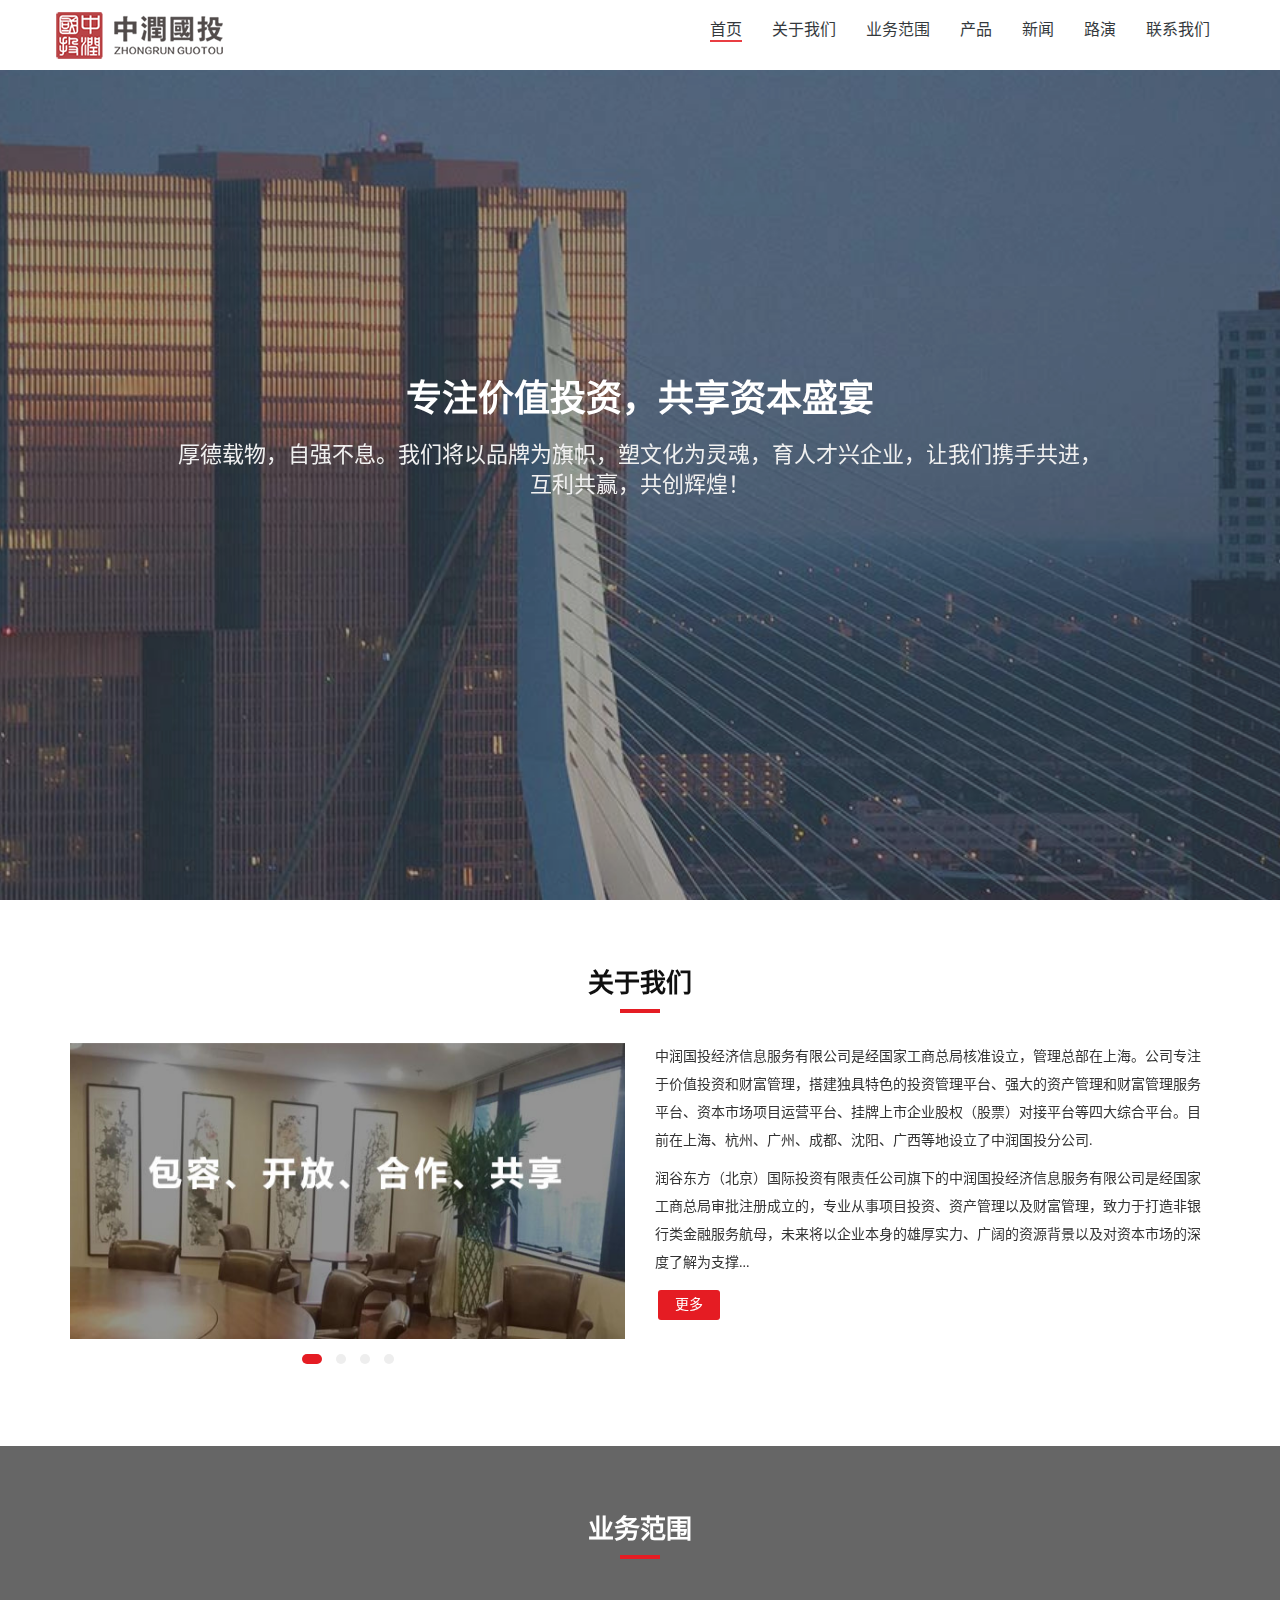
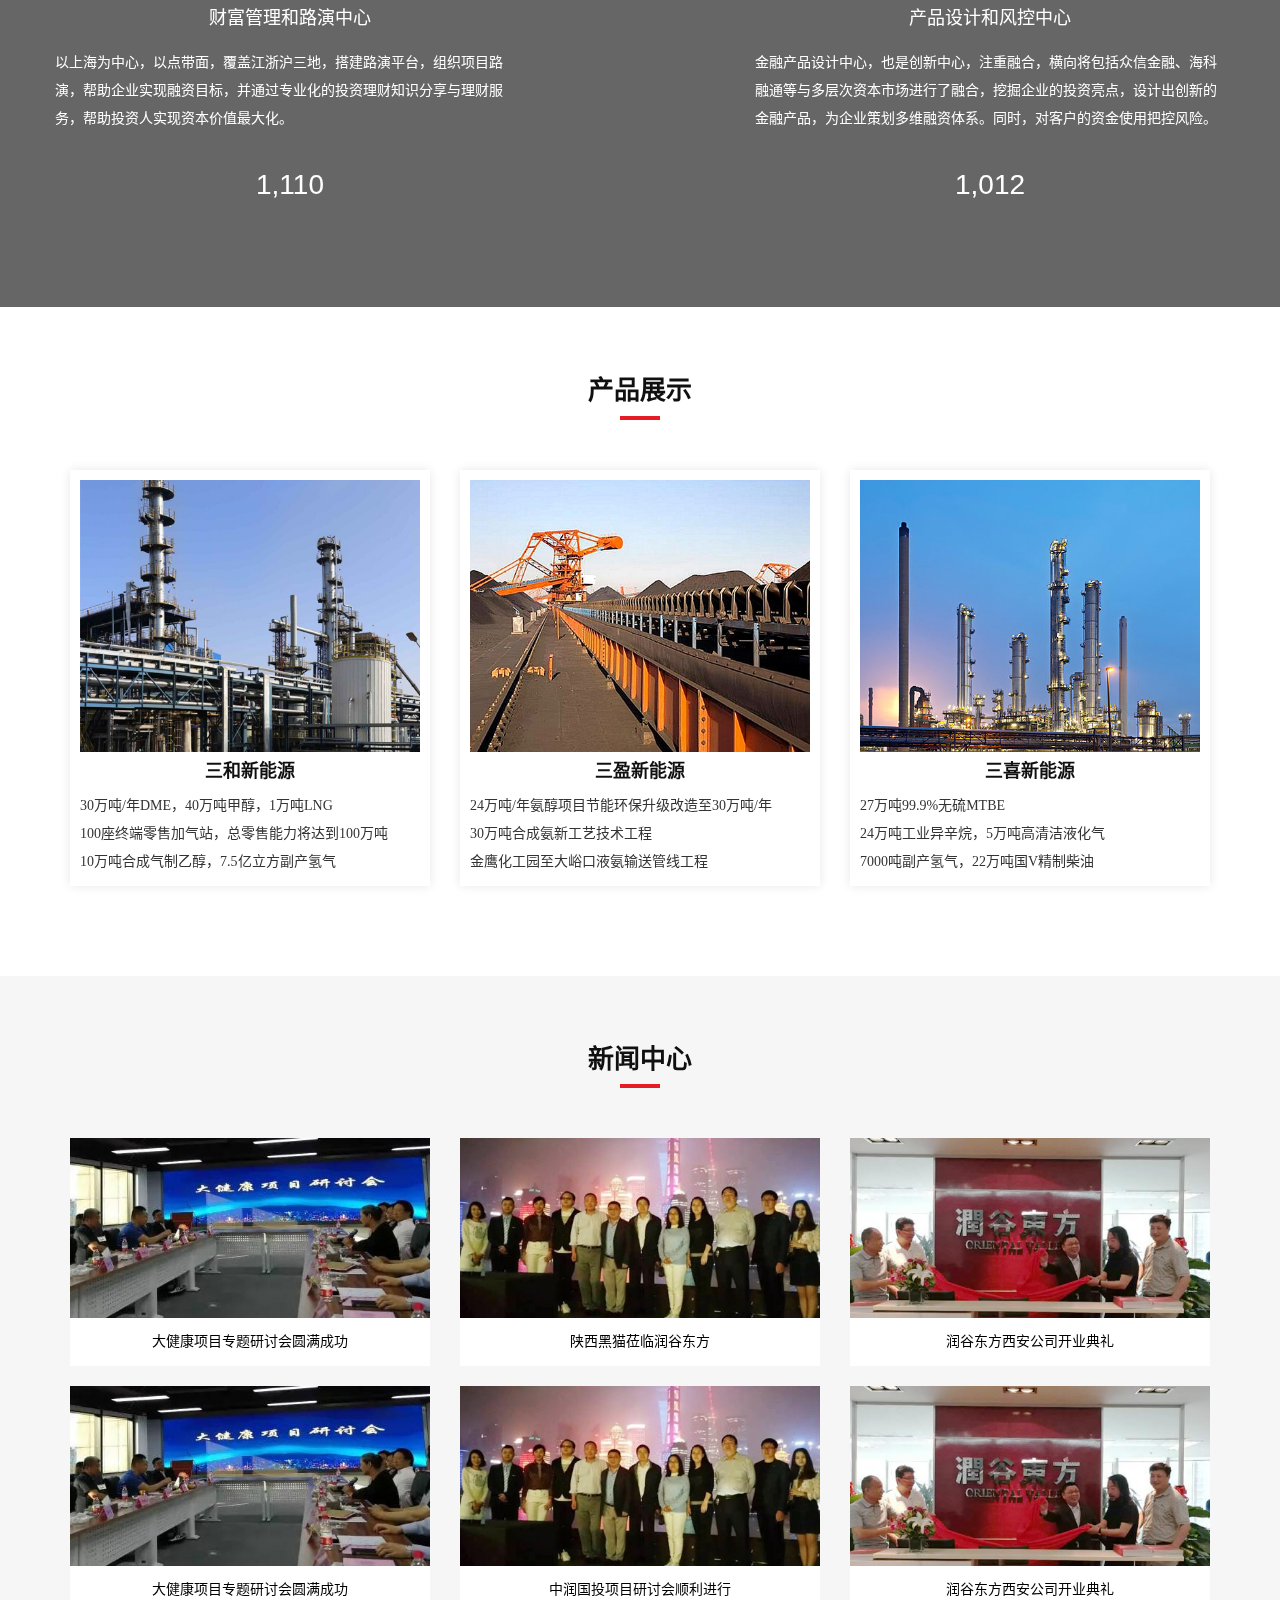
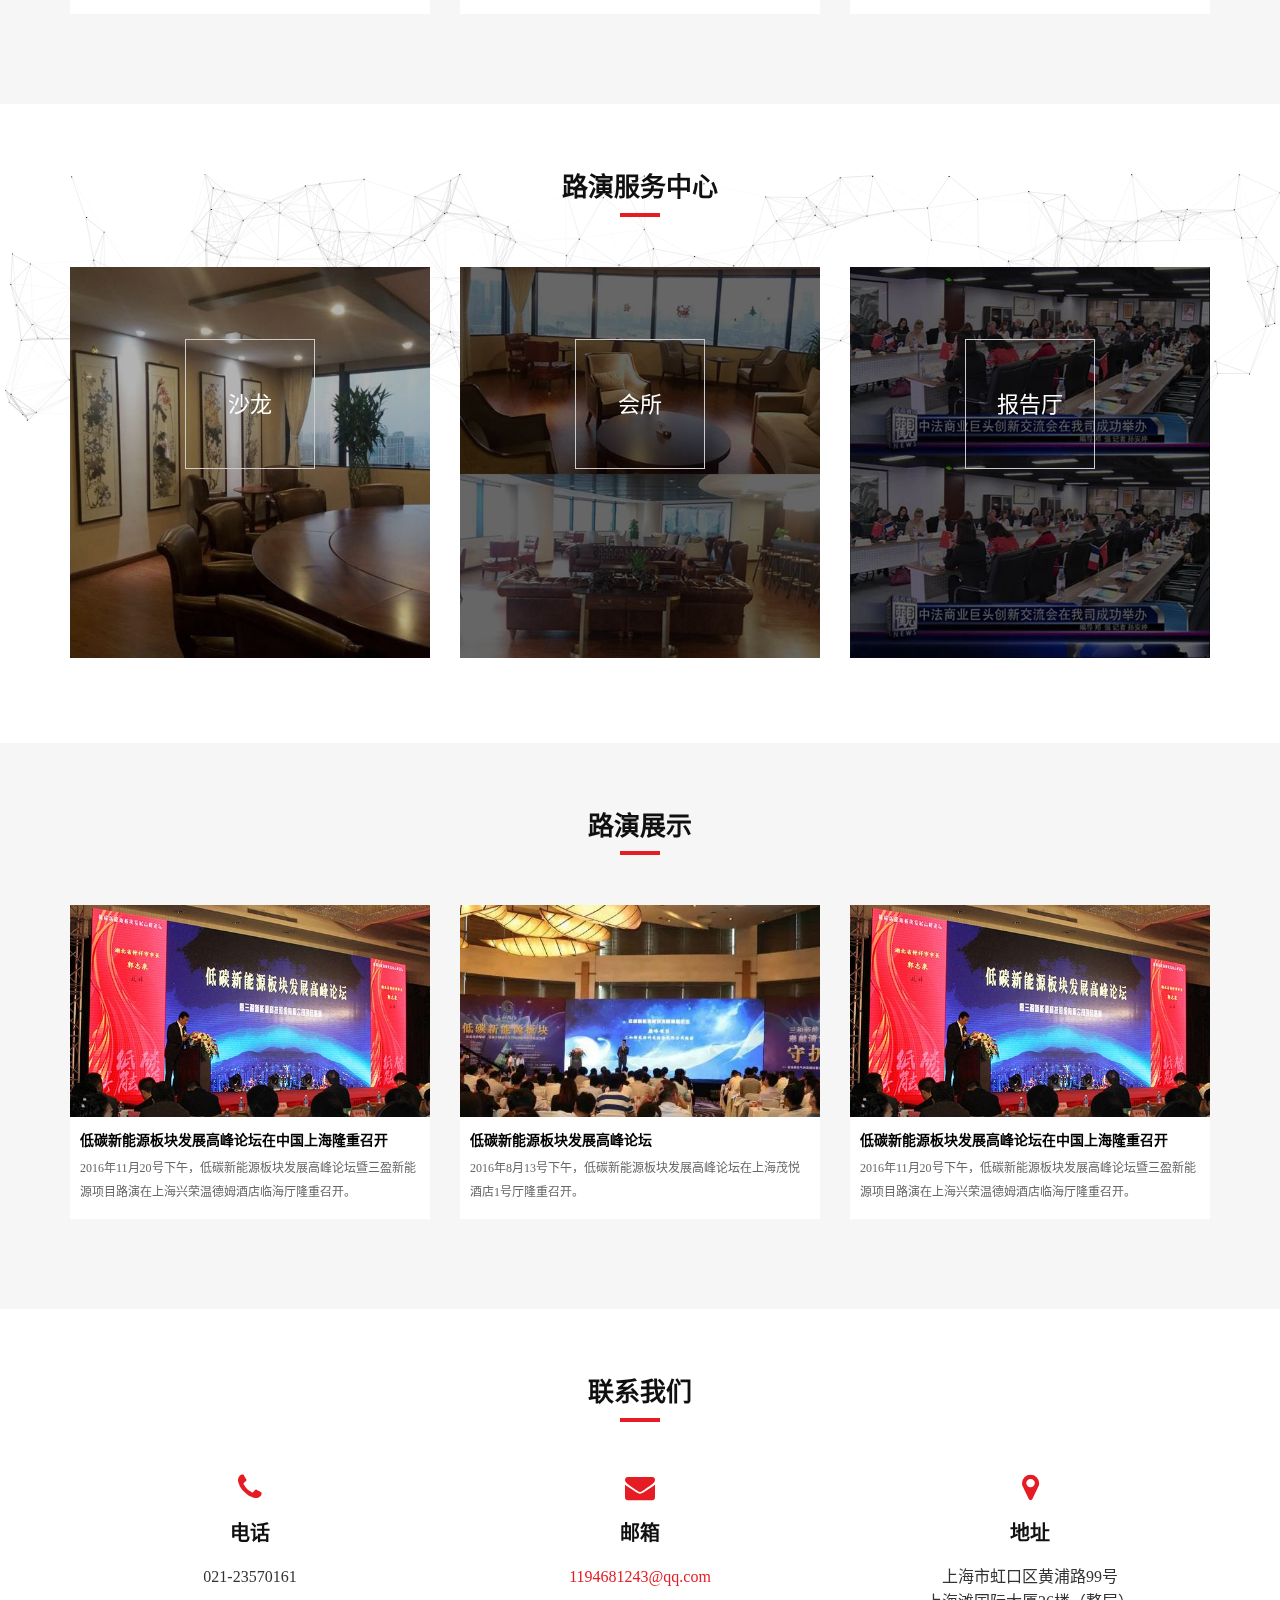
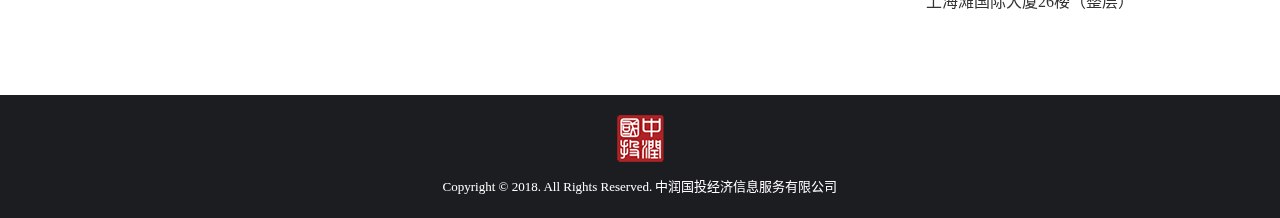
==== commit 56e1bcc9: "调试了业务范围固定背景，微信首次加载不显示的问题，貌似也不友好" ====
--- a/滚动监听.html
+++ b/滚动监听.html
@@ -37,8 +37,6 @@
     })(window);
 </script>
 <style type="text/css">
-
-
     .slideshow {
       position: absolute;
       width: 100%;
@@ -50,6 +48,7 @@
       position: absolute;
       width: 100%;
       height: 100%;
+
       background: no-repeat 50% 50%;
       background-size: cover;
       -webkit-animation-name: kenburns;
@@ -84,7 +83,6 @@
               animation-name: kenburns-4;
       z-index: 0;
     }
-
     @-webkit-keyframes kenburns-1-bak {
       0% {
         opacity: 1;
@@ -143,7 +141,6 @@
             opacity: 1;
         }
     }
-
     @keyframes kenburns-1-bak {
       0% {
         opacity: 1;
@@ -208,7 +205,7 @@
     }
     @-webkit-keyframes kenburns-2 {
       23.4375% {
-        opacity: 1;
+        opacity: -3;
         -webkit-transform: scale(1.2);
                 transform: scale(1.2);
       }
@@ -334,14 +331,10 @@
                 transform: scale(1);
       }
     }
-
-
-
-
 </style>
 <header id="home">
     <div class="bg-img" style="background-color:#000;">
-        <div class="overlay"></div>
+        <!--<div class="overlay"></div>-->
         <div class="slideshow">
           <div class="slideshow-image" style="background-image: url('images/2.jpg')"></div>
           <!--<div class="slideshow-image" style="background-image: url('images/2.jpg')"></div>-->
@@ -427,7 +420,7 @@
     <div class="bg-img" style="background-image: url('./images/business.jpg');">
         <div class="overlay"></div>
     </div>
-    <div class="container">
+    <div class="container" style="position: relative;z-index: 9;">
         <div class="section-header text-center">
             <h2 class="title white-text">业务范围</h2>
         </div>
@@ -637,8 +630,11 @@
 </div>
 <!--路演服务中心 END-->
 <!--路演展示-->
-<div class="bg-grey md-padding">
-    <div class="container">
+<div class="section md-padding bg-grey">
+    <!--<div class="bg-img" style="background-image: url('./images/background2.jpg');">-->
+        <!--<div class="overlay"></div>-->
+    <!--</div>-->
+    <div class="container" style="position: relative;z-index: 9;">
         <div class="row">
             <div class="section-header text-center">
                 <h2 class="title">路演展示</h2>
--- a/css/style.css
+++ b/css/style.css
@@ -29,7 +29,13 @@
 .sm-padding{padding-top:20px;padding-bottom:20px}
 .bg-grey{background-color:#f6f6f6;}
 .bg-dark{background-color:#1c1d21}
-.bg-img{position:absolute;left:0;top:0;right:0;bottom:0;z-index:-1;background-position:center;background-size:cover;background-attachment:fixed}
+.bg-img{
+	position:absolute;left:0;top:0;right:0;bottom:0;
+	z-index:1;
+	background-position:center;
+	background-size:cover;
+	background-attachment:fixed;
+}
 .bg-img .overlay{position:absolute;left:0;top:0;right:0;bottom:0;opacity:.6;background:#000}
 .section-header{position:relative;margin-bottom:0px}
 .section-header .title{text-transform:capitalize}
@@ -133,7 +139,8 @@
 		-webkit-transform:translateY(-50%);
 		-ms-transform:translateY(-50%);
 		transform:translateY(-50%);
-		text-align:center
+		text-align:center;
+		z-index: 9;
 	}
 	.home-content h1{text-transform:uppercase}
 .home-content h2{font-size:22px;color:#eee;font-weight: normal;line-height: 30px;}
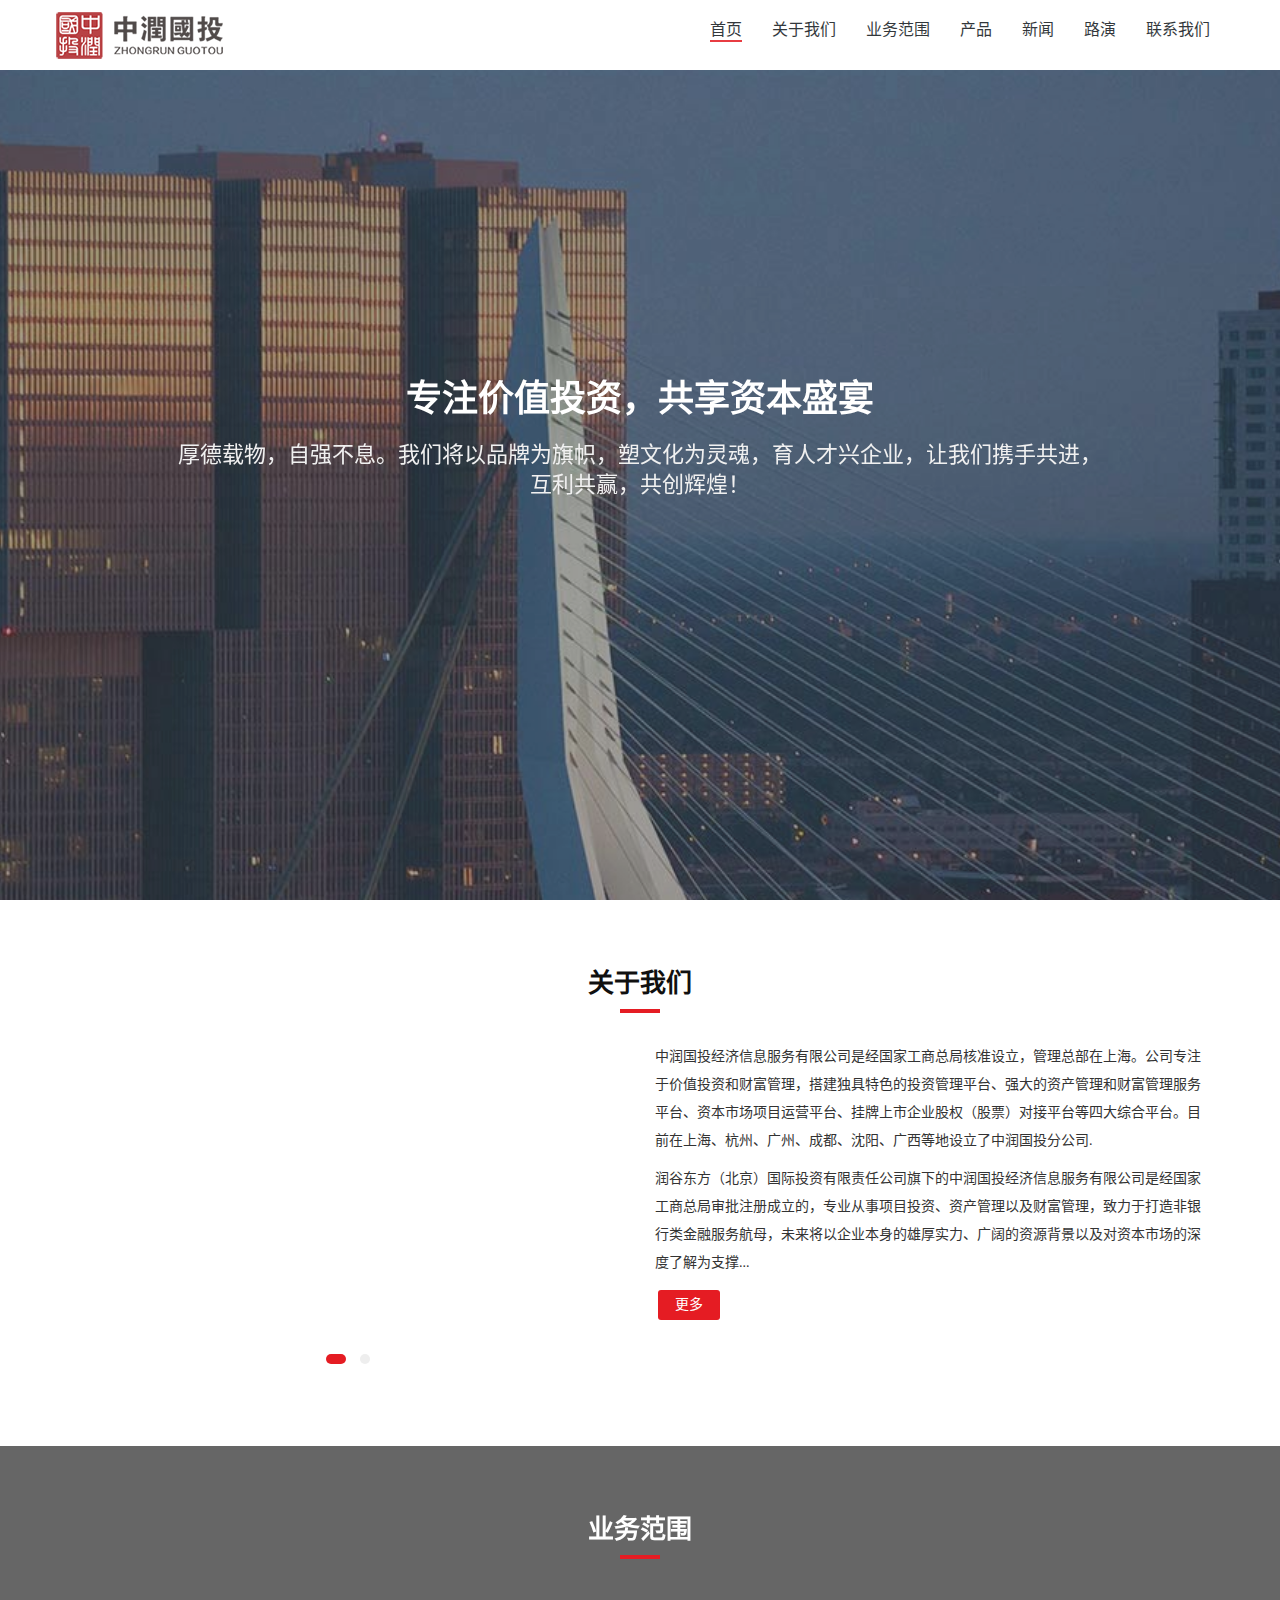
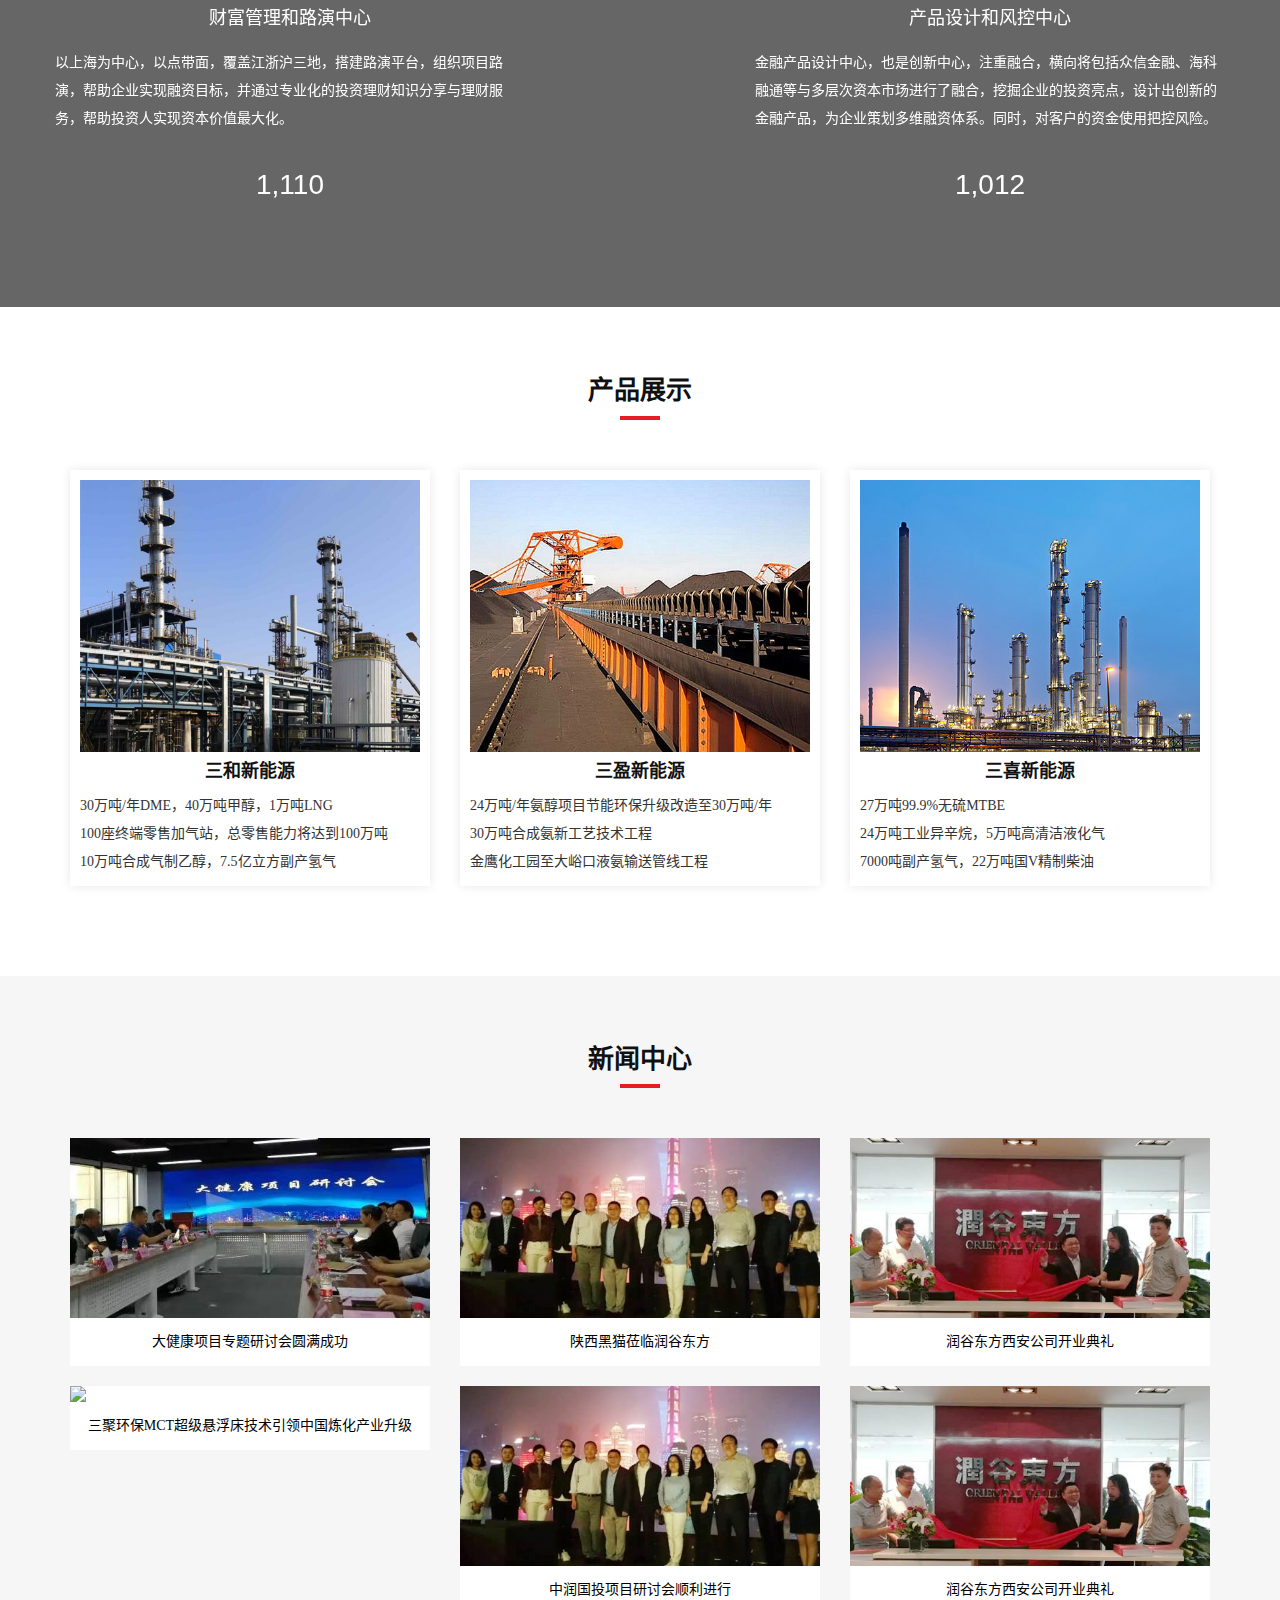
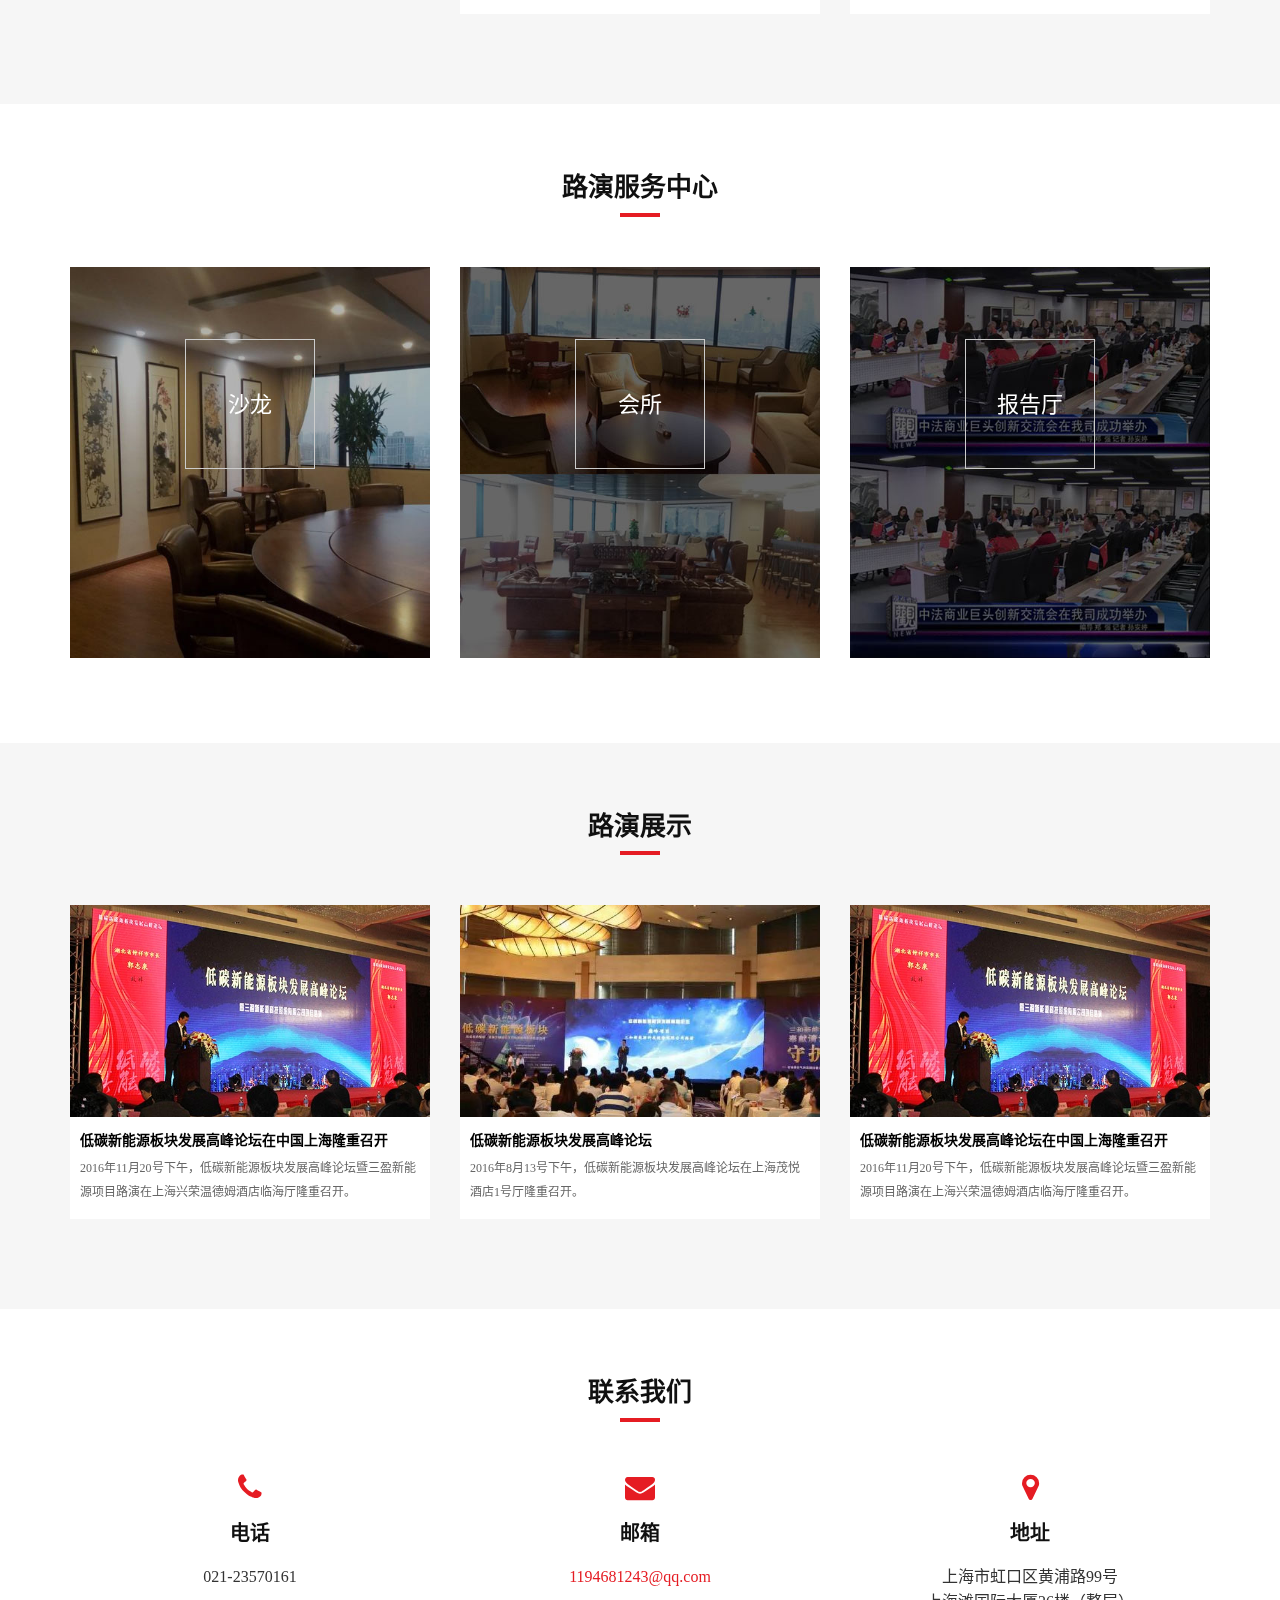
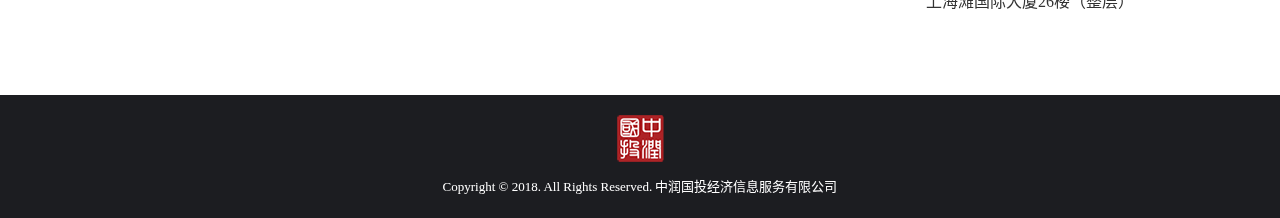
==== commit e317c0e7: "canvas修改" ====
--- a/滚动监听.html
+++ b/滚动监听.html
@@ -12,9 +12,9 @@
     <link type="text/css" rel="stylesheet" href="css/owl.theme.default.css" />
     <link type="text/css" rel="stylesheet" href="css/magnific-popup.css" />
     <link rel="stylesheet" type="text/css" href="font-awesome-4.7.0/css/font-awesome.min.css">
+    <link rel="stylesheet" type="text/css" href="css/animate.min.css">
     <link type="text/css" rel="stylesheet" href="css/style.css" />
     <script src="js/count.js"></script>
-    <link rel="stylesheet" href="../../rgdf/themes/default/mobile/css/m.css">
     <!--[if lt IE 9]>
     <script src="js/html5shiv.min.js"></script>
     <script src="js/respond.min.js"></script>
@@ -388,7 +388,7 @@
     </div>
 </header>
 <!--关于我们-->
-<div id="about" class="section md-padding">
+<div id="about" class="section md-padding bg-white">
     <div class="container">
         <div class="section-header text-center">
             <h2 class="title">关于我们</h2>
@@ -396,10 +396,8 @@
         <div class="row mt-30">
             <div class="col-md-6">
                 <div id="about-slider" class="owl-carousel owl-theme">
-                    <a href="#"><img class="img-responsive" src="images/a1.jpg" alt=""></a>
+                    <a href="#"><img class="img-responsive" src="images/a11.jpg" alt=""></a>
                     <a href="#"><img class="img-responsive" src="images/a2.jpg" alt=""></a>
-                    <a href="#"><img class="img-responsive" src="images/a1.jpg" alt=""></a>
-                    <a href="#"><img class="img-responsive" src="images/a1.jpg" alt=""></a>
                 </div>
             </div>
             <div class="col-md-6">
@@ -452,7 +450,7 @@
 </div>
 <!--业务范围 END-->
 <!--产品展示-->
-<div id="pro" class="section md-padding">
+<div id="pro" class="section md-padding bg-white">
     <div class="container">
         <div class="row">
             <div class="section-header text-center">
@@ -548,8 +546,8 @@
             <div class="col-xs-12 col-sm-4 col-md-4 mb-20">
                 <div class="news-a">
                     <a href="#">
-                        <div class="news-a-img"><img src="images/news.jpg" class="img-responsive"></div>
-                        <div class="news-a-tit">大健康项目专题研讨会圆满成功</div>
+                        <div class="news-a-img"><img src="images/news4.jpg" class="img-responsive"></div>
+                        <div class="news-a-tit">三聚环保MCT超级悬浮床技术引领中国炼化产业升级</div>
                     </a>
                     <div class="news-time">2018.08.21</div>
                 </div>
@@ -679,7 +677,7 @@
 </div>
 <!--路演展示 END-->
 <!--联系我们-->
-<div id="contact" class="section md-padding">
+<div id="contact" class="section md-padding bg-white">
     <div class="container">
         <div class="row">
             <div class="section-header text-center">
@@ -744,6 +742,7 @@
 <script type="text/javascript" src="js/bootstrap.min.js"></script>
 <script type="text/javascript" src="js/owl.carousel.min.js"></script>
 <script type="text/javascript" src="js/jquery.magnific-popup.js"></script>
+<script type="text/javascript" src="js/animatext.min.js"></script>
 <script type="text/javascript" src="js/main.js"></script>
 <script src="js/count.js"></script>
 <script src="js/divhover.js"></script>
@@ -751,6 +750,15 @@
     $(".num5").num({Type:'num5'});
     $(".num4").num({Type:'num4'});
     $(".num6").num({Type:'num6'});
+    $(".demo1").animatext({speed: 150,
+        mode: "words",
+        effect: 'swing',
+        infinite: true
+    });
+    $(".demo2").animatext({speed: 150,
+        effect: 'flipInX',
+        infinite: true
+    });
 </script>
 </body>
 </html>
--- a/css/style.css
+++ b/css/style.css
@@ -27,6 +27,9 @@
 .section{position:relative}
 .md-padding{padding-top:70px;padding-bottom:70px}
 .sm-padding{padding-top:20px;padding-bottom:20px}
+.bg-white{
+    background-color: #fff;
+}
 .bg-grey{background-color:#f6f6f6;}
 .bg-dark{background-color:#1c1d21}
 .bg-img{
@@ -229,7 +232,7 @@
 #back-to-top{display:none;position:fixed;bottom:20px;right:20px;width:50px;height:50px;line-height:50px;text-align:center;background:#e51c23;border-radius:3px;color:#fff;z-index:9999;-webkit-transition:.2s opacity;transition:.2s opacity;cursor:pointer}
 #back-to-top:after{content:"\f106";font-family:fontawesome}
 #back-to-top:hover{opacity:.8}
-#preloader{position:fixed;left:0;top:0;bottom:0;right:0;background-color:#fff;z-index:99999}
+#preloader{position:fixed;left:0;top:0;bottom:0;right:0;background-color:#fff;z-index:99999;width: 100%;height: 100%;}
 .preloader{position:absolute;left:50%;top:50%;-webkit-transform:translate(-50%,-50%);-ms-transform:translate(-50%,-50%);transform:translate(-50%,-50%)}
 .preloader span{display:inline-block;background-color:#e51c23;width:25px;height:25px;-webkit-animation:1s preload ease-in-out infinite;animation:preload 1s ease-in-out infinite;-webkit-transform:scale(0);-ms-transform:scale(0);transform:scale(0);border-radius:50%}
 .preloader span:nth-child(1){-webkit-animation-delay:0s;animation-delay:0s}
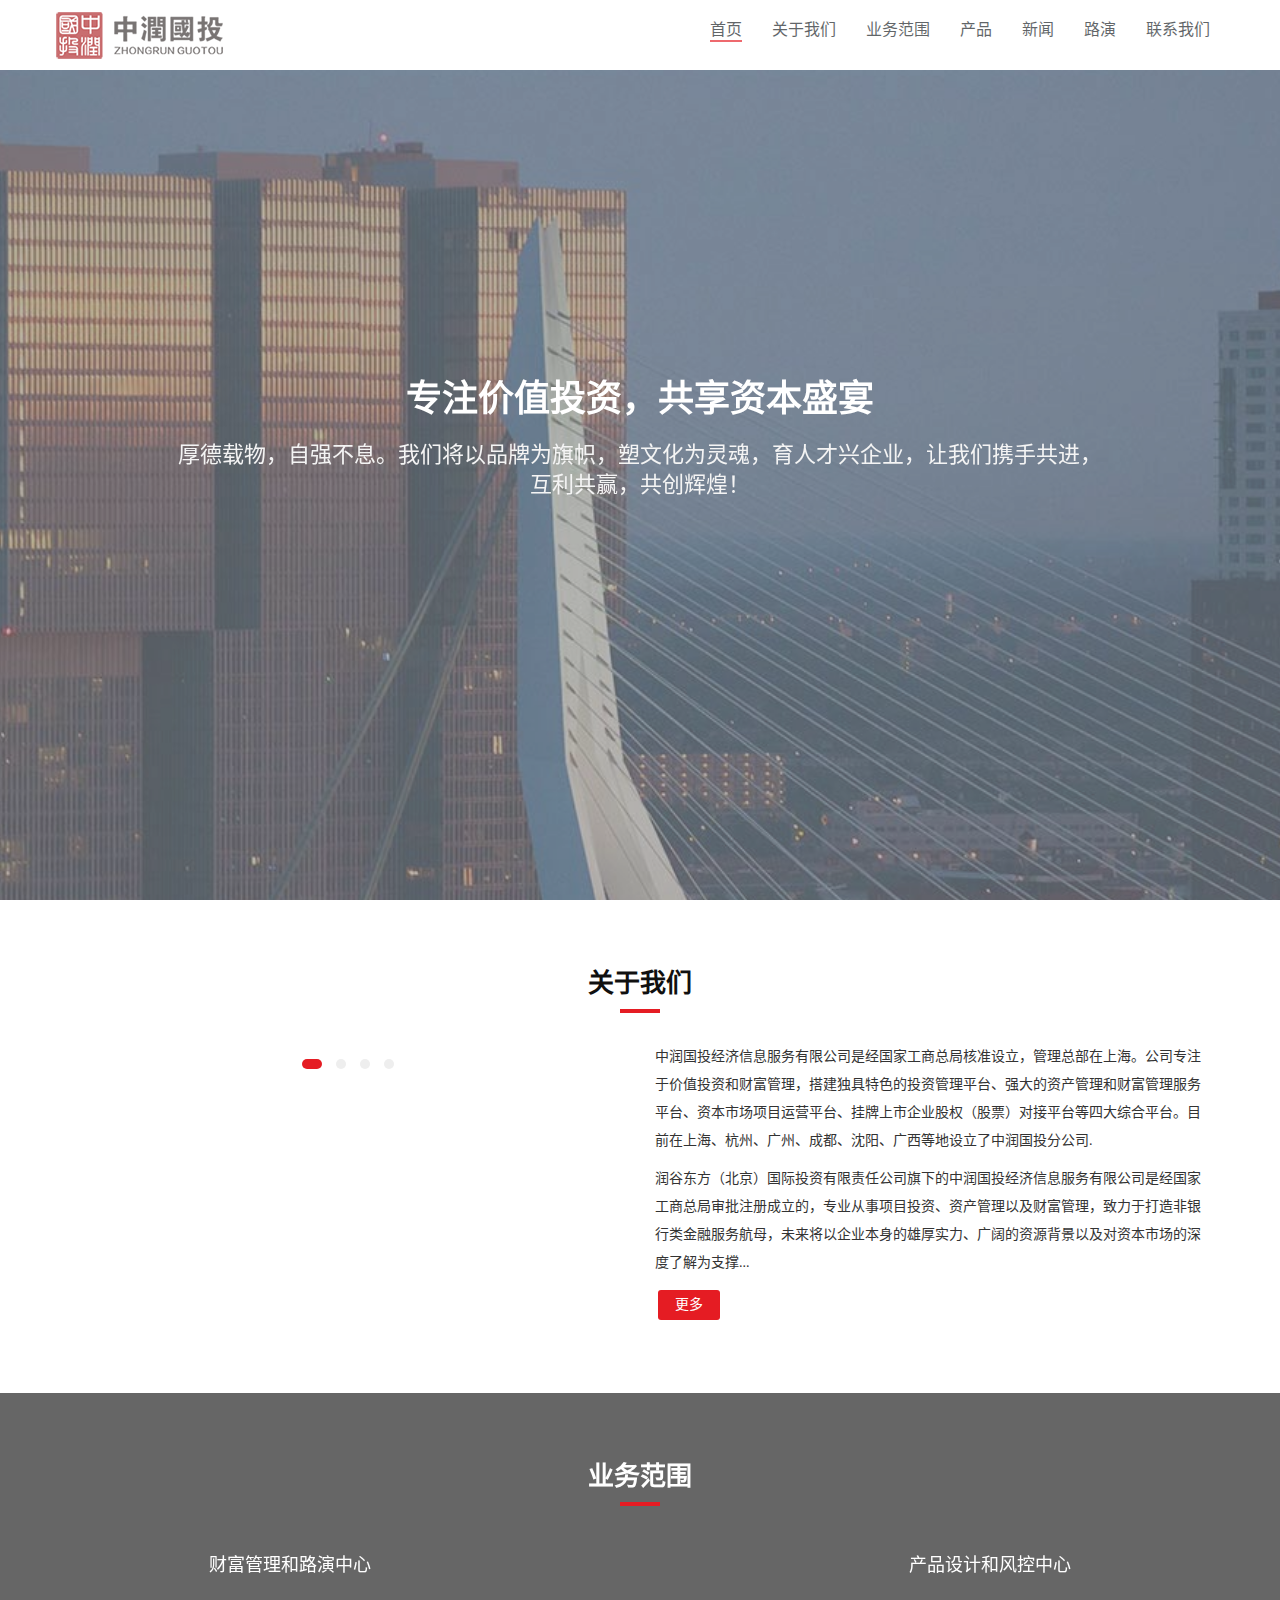
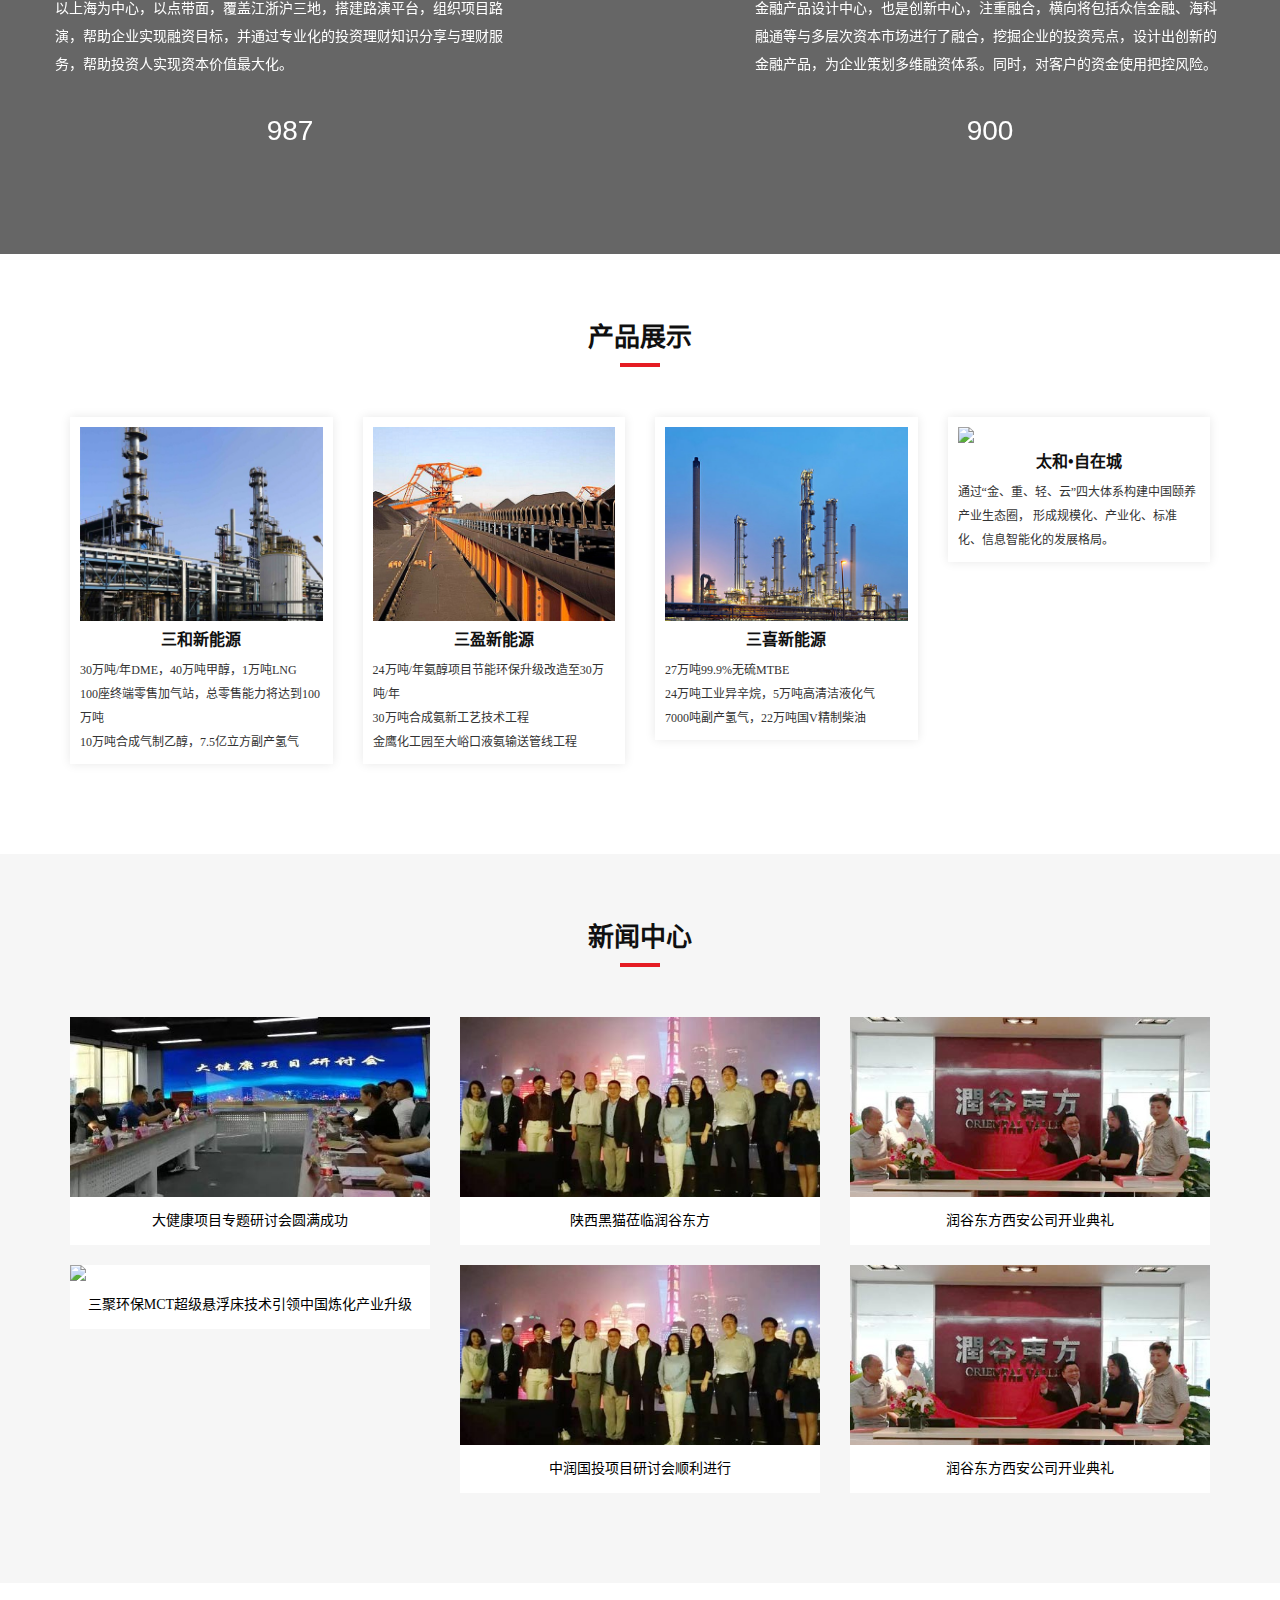
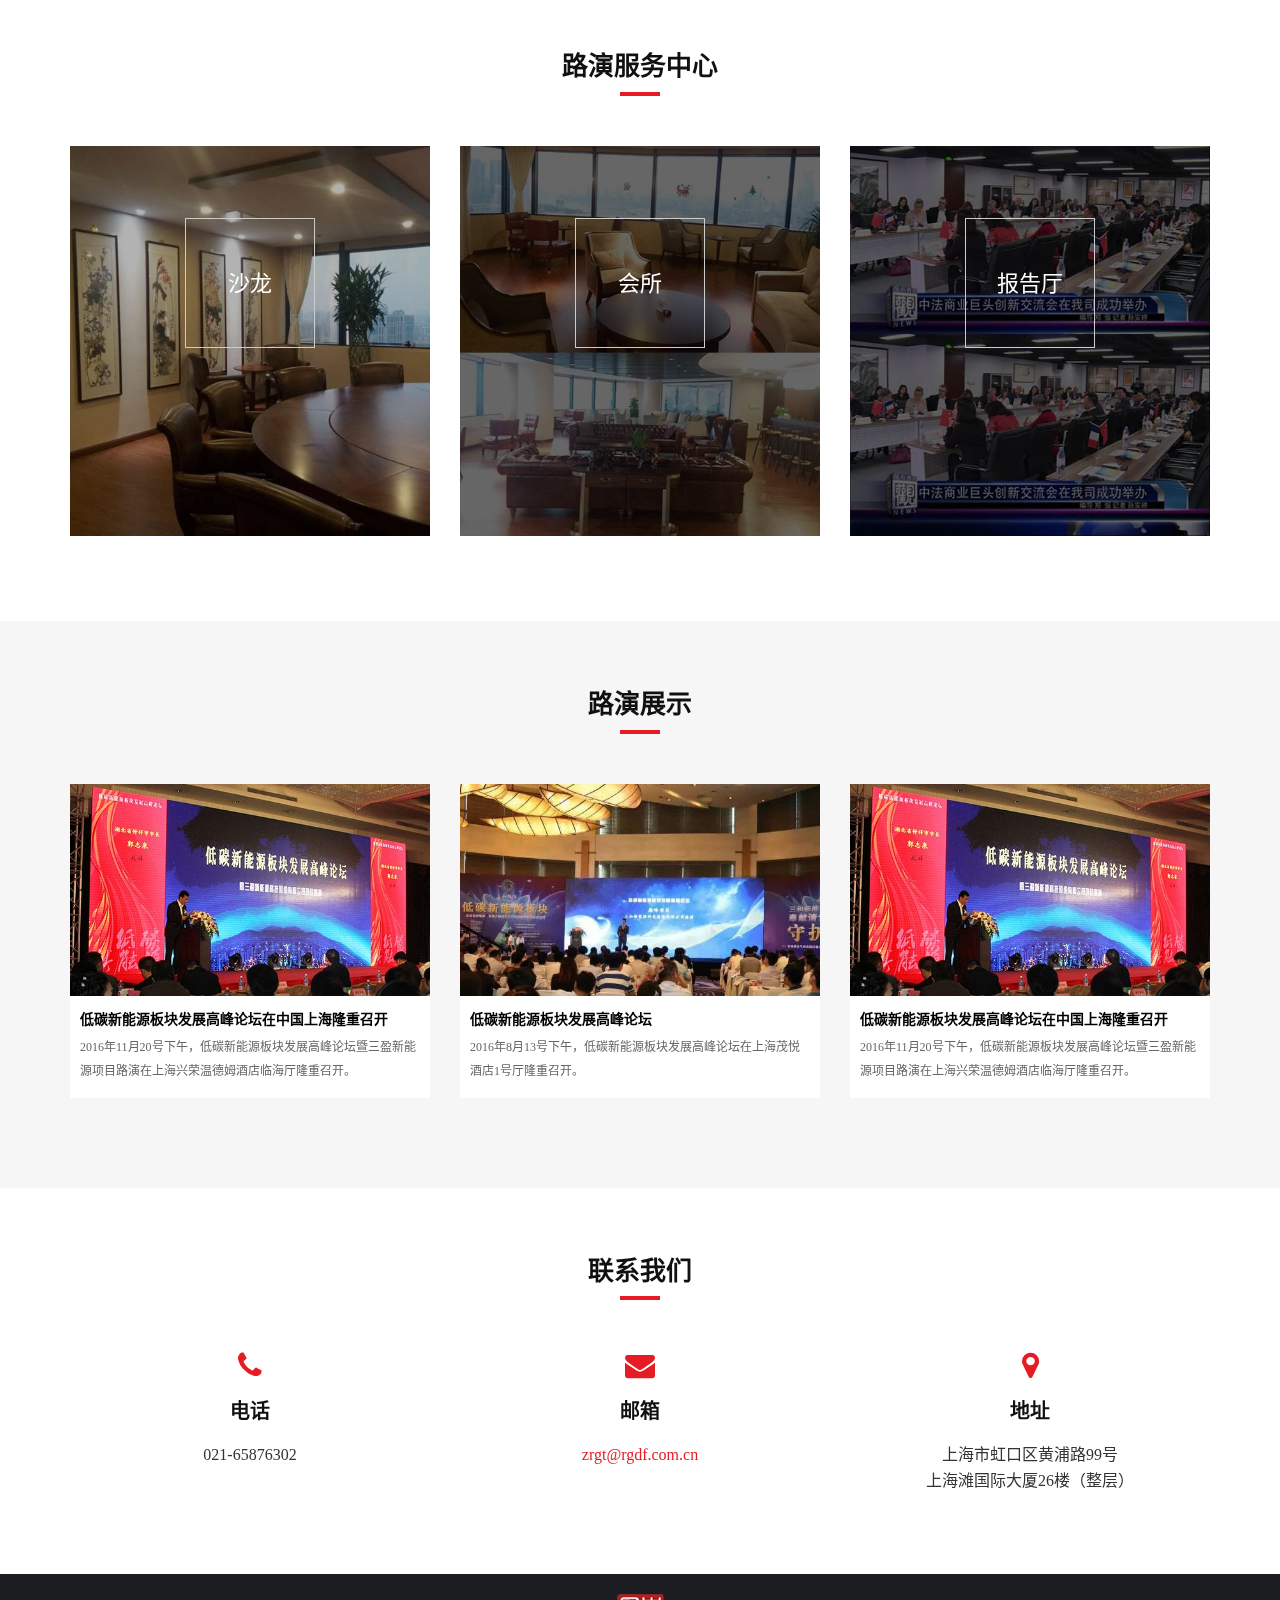
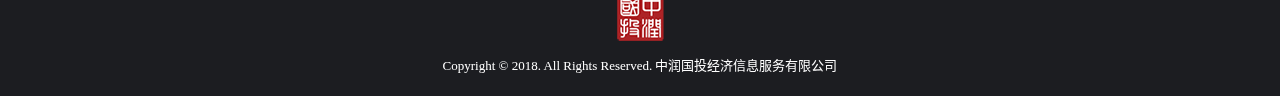
==== commit 074832c8: "canvas再次修改" ====
--- a/滚动监听.html
+++ b/滚动监听.html
@@ -396,8 +396,10 @@
         <div class="row mt-30">
             <div class="col-md-6">
                 <div id="about-slider" class="owl-carousel owl-theme">
-                    <a href="#"><img class="img-responsive" src="images/a11.jpg" alt=""></a>
-                    <a href="#"><img class="img-responsive" src="images/a2.jpg" alt=""></a>
+                    <a href="#"><img class="img-responsive" src="images/about0.jpg" alt=""></a>
+                    <a href="#"><img class="img-responsive" src="images/about1.jpg" alt=""></a>
+                    <a href="#"><img class="img-responsive" src="images/about3.jpg" alt=""></a>
+                    <a href="#"><img class="img-responsive" src="images/about4.jpg" alt=""></a>
                 </div>
             </div>
             <div class="col-md-6">
@@ -415,7 +417,7 @@
 <!--关于我们 END-->
 <!--业务范围-->
 <div id="business" class="section md-padding">
-    <div class="bg-img" style="background-image: url('./images/business.jpg');">
+    <div class="bg-img" style="background-image: url('./images/business1.jpg');">
         <div class="overlay"></div>
     </div>
     <div class="container" style="position: relative;z-index: 9;">
@@ -458,7 +460,7 @@
             </div>
         </div>
         <div class="row mt-30">
-            <div class="col-xs-12 col-sm-4 col-md-4 mb-20">
+            <div class="col-xs-12 col-sm-4 col-md-3 mb-20">
                 <div class="three-block">
                     <div class="three-blocks">
                         <div class="dibu">
@@ -473,7 +475,7 @@
                     </div>
                 </div>
             </div>
-            <div class="col-xs-12 col-sm-4 col-md-4 mb-20">
+            <div class="col-xs-12 col-sm-4 col-md-3 mb-20">
                 <div class="three-block">
                     <div class="three-blocks">
                         <div class="dibu">
@@ -488,7 +490,7 @@
                     </div>
                 </div>
             </div>
-            <div class="col-xs-12 col-sm-4 col-md-4 mb-20">
+            <div class="col-xs-12 col-sm-4 col-md-3 mb-20">
                 <div class="three-block">
                     <div class="three-blocks">
                         <div class="dibu">
@@ -499,6 +501,20 @@
                             27万吨99.9%无硫MTBE<br>
                             24万吨工业异辛烷，5万吨高清洁液化气<br>
                             7000吨副产氢气，22万吨国V精制柴油<br>
+                        </div>
+                    </div>
+                </div>
+            </div>
+            <div class="col-xs-12 col-sm-4 col-md-3 mb-20">
+                <div class="three-block">
+                    <div class="three-blocks">
+                        <div class="dibu">
+                            <img src="images/three4.jpg" class="img-responsive">
+                        </div>
+                        <h4>太和•自在城</h4>
+                        <div class="five-des text-left">
+                            通过“金、重、轻、云”四大体系构建中国颐养产业生态圈，
+                            形成规模化、产业化、标准化、信息智能化的发展格局。
                         </div>
                     </div>
                 </div>
@@ -576,16 +592,15 @@
 <!--新闻中心 END-->
 <!--路演服务中心-->
 <div id="show" class="section md-padding">
-    <div id="mycanves" style="position: relative;">
-        <div class="container" id="canvesheight">
-            <div class="row">
-                <div class="section-header text-center">
-                    <h2 class="title">路演服务中心</h2>
-                </div>
-            </div>
-            <div class="row mt-30">
-                <div class="col-sm-4 col-md-4 mb-15">
-                    <a href="#">
+    <div class="container"  style="position: relative;z-index: 9;">
+        <div class="row">
+            <div class="section-header text-center">
+                <h2 class="title">路演服务中心</h2>
+            </div>
+        </div>
+        <div class="row mt-30">
+            <div class="col-sm-4 col-md-4 mb-15">
+                <a href="#">
                     <div class="luyan">
                         <div class="ly-img"><img src="images/luyan2.jpg" class="img-responsive"></div>
                         <div class="ly-name">
@@ -595,32 +610,30 @@
                             </div>
                         </div>
                     </div>
-                    </a>
-                </div>
-                <div class="col-xs-12 col-sm-4 col-md-4 mb-15">
-                    <div class="luyan">
-                        <div class="ly-img"><img src="images/luyan3.jpg" class="img-responsive"></div>
-                        <div class="ly-name">
-                            <span class="num num4 white-text">会所</span>
-                            <div class="ly-text white-text">
-                                我们提供优质的会所接待服务，欢迎客户伙伴邀约知己好友前来参观，也可以和我们的工作人员交流投资热点，商讨新形势下投资人的选择。
-                            </div>
-                        </div>
-                    </div>
-                </div>
-                <div class="col-xs-12 col-sm-4 col-md-4 mb-15">
-                    <div class="luyan">
-                        <div class="ly-img"><img src="images/luyan4.jpg" class="img-responsive"></div>
-                        <div class="ly-name">
-                            <span class="num num6 white-text">报告厅</span>
-                            <div class="ly-text white-text">
-                                报告厅报告厅报告厅报告厅报告厅报告厅报告厅报告厅报告厅报告厅报告厅报告厅报告厅报告厅报告厅报告厅报告厅报告厅报告厅
-                            </div>
-                        </div>
-                    </div>
-                </div>
-            </div>
-
+                </a>
+            </div>
+            <div class="col-xs-12 col-sm-4 col-md-4 mb-15">
+                <div class="luyan">
+                    <div class="ly-img"><img src="images/luyan3.jpg" class="img-responsive"></div>
+                    <div class="ly-name">
+                        <span class="num num4 white-text">会所</span>
+                        <div class="ly-text white-text">
+                            我们提供优质的会所接待服务，欢迎客户伙伴邀约知己好友前来参观，也可以和我们的工作人员交流投资热点，商讨新形势下投资人的选择。
+                        </div>
+                    </div>
+                </div>
+            </div>
+            <div class="col-xs-12 col-sm-4 col-md-4 mb-15">
+                <div class="luyan">
+                    <div class="ly-img"><img src="images/luyan4.jpg" class="img-responsive"></div>
+                    <div class="ly-name">
+                        <span class="num num6 white-text">报告厅</span>
+                        <div class="ly-text white-text">
+                            报告厅报告厅报告厅报告厅报告厅报告厅报告厅报告厅报告厅报告厅报告厅报告厅报告厅报告厅报告厅报告厅报告厅报告厅报告厅
+                        </div>
+                    </div>
+                </div>
+            </div>
         </div>
 
     </div>
@@ -629,9 +642,6 @@
 <!--路演服务中心 END-->
 <!--路演展示-->
 <div class="section md-padding bg-grey">
-    <!--<div class="bg-img" style="background-image: url('./images/background2.jpg');">-->
-        <!--<div class="overlay"></div>-->
-    <!--</div>-->
     <div class="container" style="position: relative;z-index: 9;">
         <div class="row">
             <div class="section-header text-center">
@@ -689,14 +699,14 @@
                 <div class="contact">
                     <i class="fa fa-phone"></i>
                     <h3>电话</h3>
-                    <p>021-23570161</p>
+                    <p>021-65876302</p>
                 </div>
             </div>
             <div class="col-xs-6 col-md-4 col-sm-4">
                 <div class="contact">
                     <i class="fa fa-envelope"></i>
                     <h3>邮箱</h3>
-                    <p><a href="" class="__cf_email__">1194681243@qq.com</a></p>
+                    <p><a href="mailto:zrgt@rgdf.com.cn">zrgt@rgdf.com.cn</a></p>
                 </div>
             </div>
             <div class="col-xs-12 col-md-4 col-sm-4">
--- a/css/style.css
+++ b/css/style.css
@@ -285,6 +285,11 @@
 	transform:scale(1.1)
 }
 
+/*.luyan img.img-thumbnail {*/
+	/*background-color: #ccc;*/
+	/*border: 1px solid #fff;*/
+/*}*/
+
 .luyan:hover .ly-text{
     animation: text-fade-in;/*动画名称*/
     animation-duration: 1.5s;/*动画持续时间*/
@@ -381,13 +386,13 @@
 	box-shadow: 0 0 10px #e51c23;
 }
 .three-blocks h4{
-	font-size: 18px;
+	font-size: 16px;
 	text-align: center;
 	margin:10px 0;
 }
 .five-des{
-	font-size: 14px;
-	line-height: 28px;
+	font-size: 12px;
+	line-height: 24px;
 }
 /*media*/
 @media (min-width: 1024px) and (max-width: 1199px) {
@@ -457,7 +462,12 @@
 @media only screen and (max-width:767px){
 	.navbar-brand{height: 40px; max-height: 40px;}
 	.navbar-brand .logo{max-height:40px;margin-top: 5px;margin-left: 5px;}
-
+	.main-btn{
+		font-size: 12px;
+		padding: 3px 10px;
+		border:0;
+		margin:0 3px 10px 3px;
+	}
 	#nav{padding:0;}
 	#nav.nav-transparent{background:#fff}
 	.main-nav{
